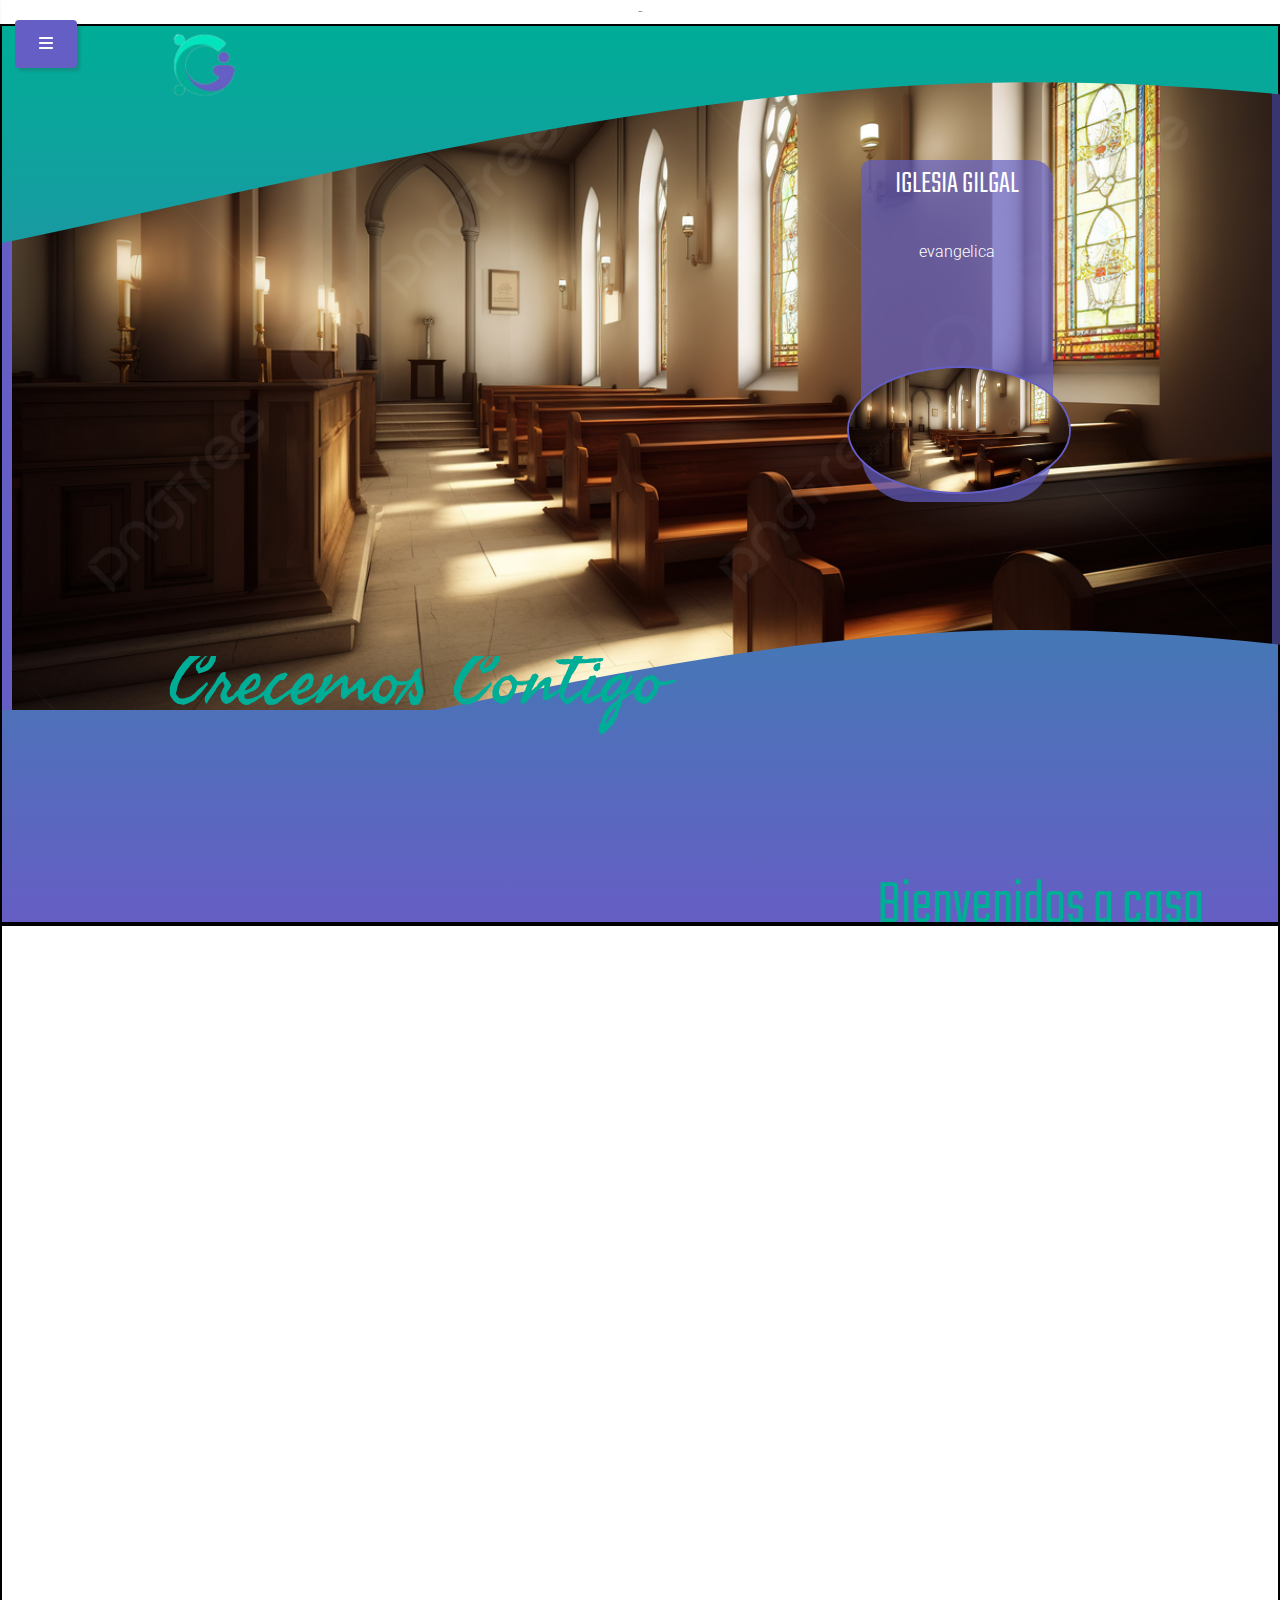
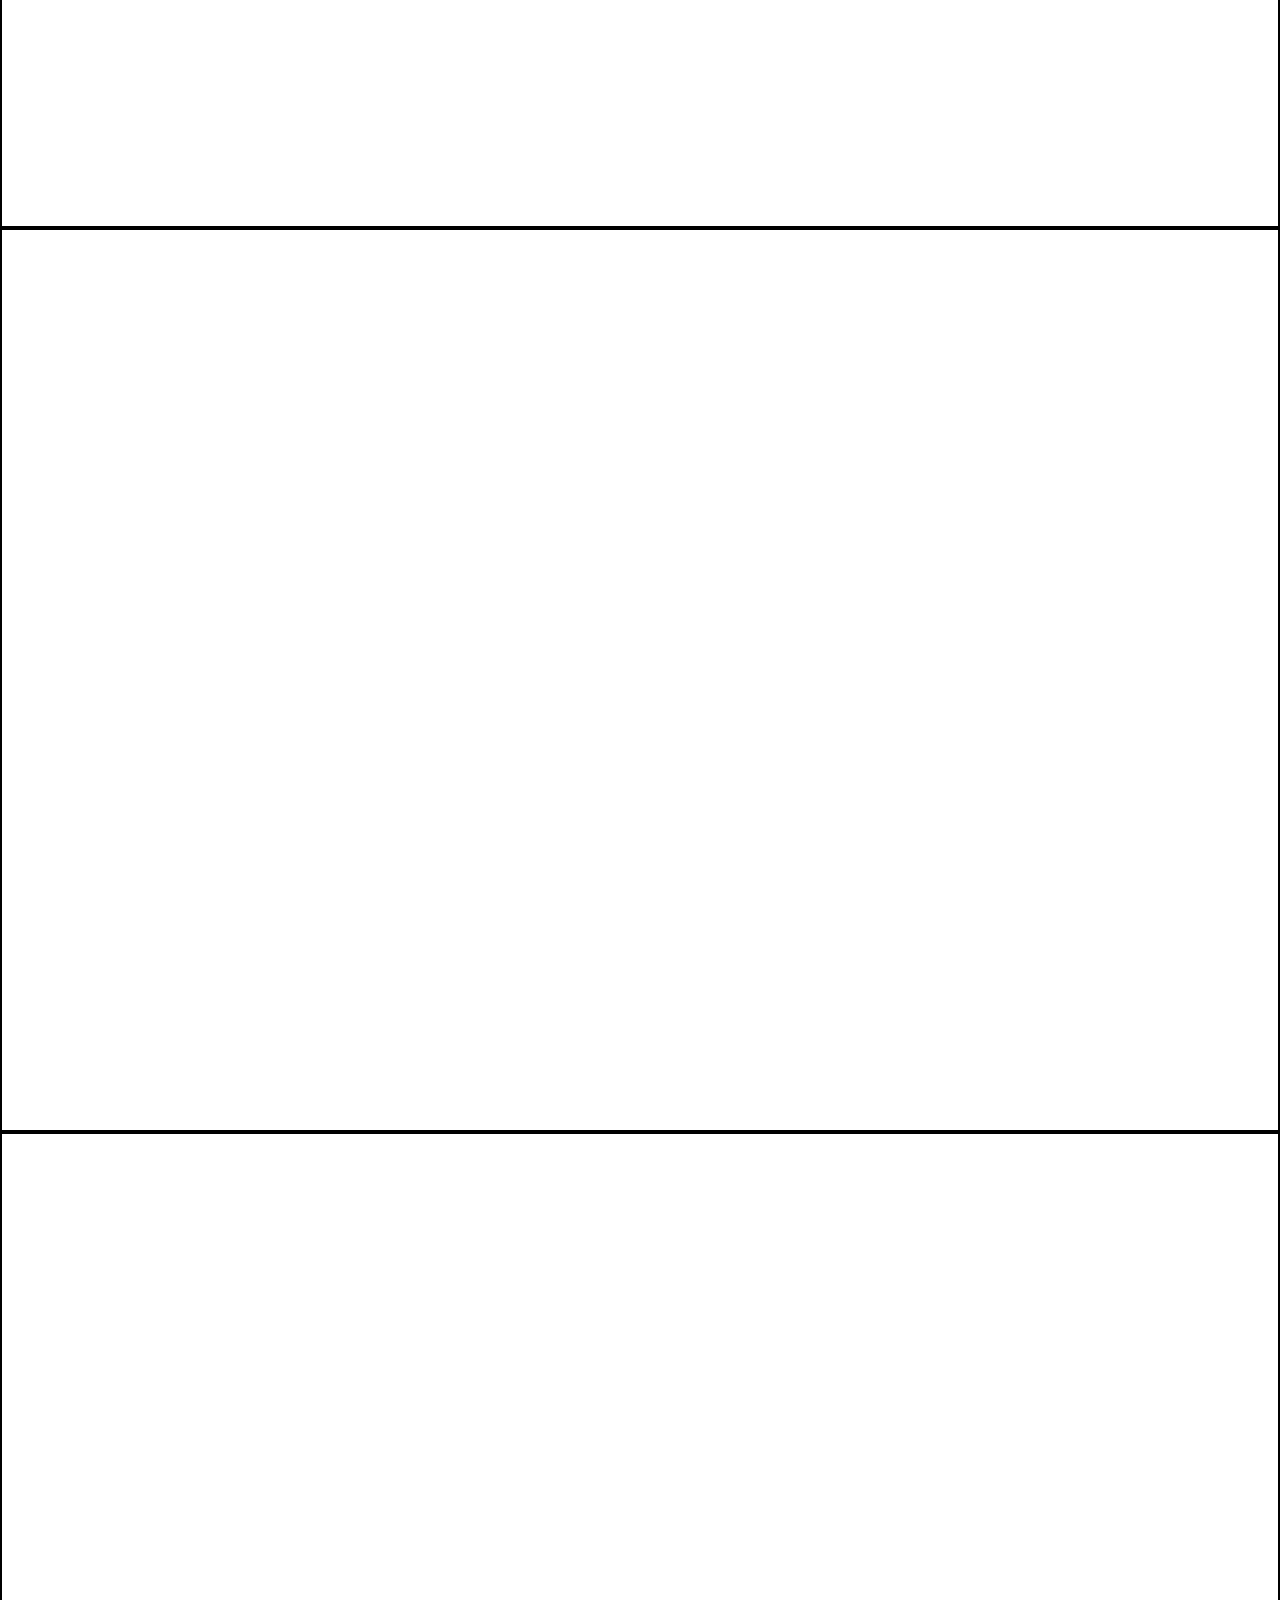
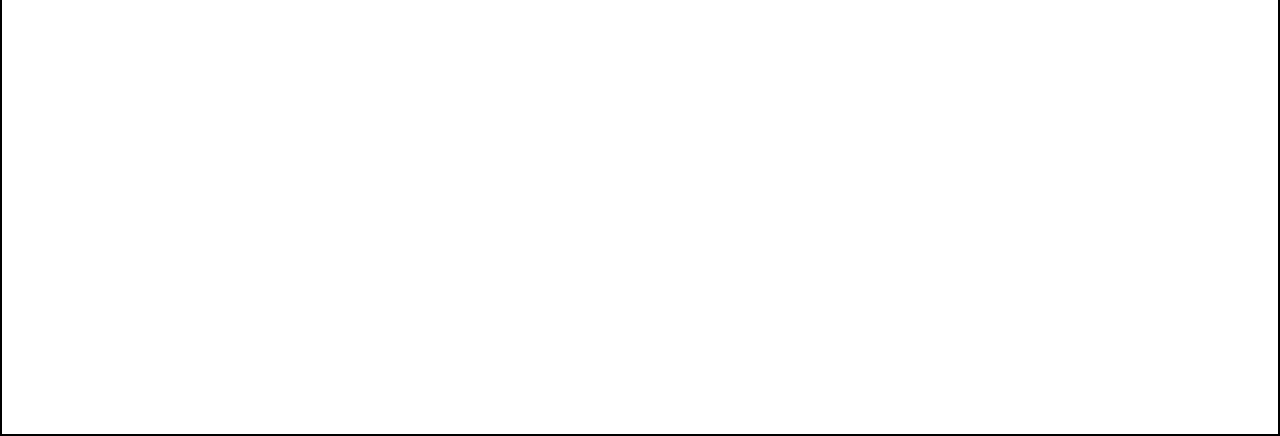
==== index.html @ bcafab9d "Seccion 2 Terminada" ====
<!DOCTYPE html>
<html lang="es">

<head>
    <meta charset="UTF-8">
    <meta http-equiv="X-UA-Compatible" content="IE=edge">
    <meta name="viewport" content="width=device-width, initial-scale=1.0">

    <!--BOOTSTRAP-->
    <link rel="stylesheet" href="https://fonts.googleapis.com/css?family=Roboto:100,300,400,500&display=swap">
    <link rel="stylesheet" href="https://stackpath.bootstrapcdn.com/bootstrap/4.3.1/css/bootstrap.min.css"
        integrity="sha384-ggOyR0iXCbMQv3Xipma34MD+dH/1fQ784/j6cY/iJTQUOhcWr7x9JvoRxT2MZw1T" crossorigin="anonymous">
    <!--FUENTE-->
    <link rel="shortcut icon" href="assets/img/Logo.png">
    <Link rel="stylesheet" href="https://cdnjs.cloudflare.com/ajax/libs/font-awesome/6.5.1/css/all.min.css">
    <link rel="preconnect" href="https://fonts.googleapis.com">
    <link rel="preconnect" href="https://fonts.gstatic.com" crossorigin>
    <link href="https://fonts.googleapis.com/css2?family=Seaweed+Script&family=Teko:wght@500&display=swap"
        rel="stylesheet">
    <link href="https://fonts.googleapis.com/css?family=Archivo+Black&display=swap" rel="stylesheet">

    <!-- CSS -->
    <link rel="stylesheet" href="assets/css/animate.css">
    <link rel="stylesheet" href="assets/css/style.css">

    <link rel="stylesheet" href="assets/css/Banner.css">
    <link rel="stylesheet" href="assets/css/seccion1.css">
    <link rel="stylesheet" href="assets/css/seccion2.css">
    <link rel="stylesheet" href="assets/css/seccion3.css">

    <link rel="stylesheet" href="assets/css/animaciones.css">
    <link rel="stylesheet" href="assets/css/animacion-class.css">
    -

    <!--ESTILOS RESPONSIVE-->
    <link rel="stylesheet" href="/assets/css/media-queries.css">

    <title>GILGAL</title>
</head>

<body>
    <!--PRINCIPAL-->
    <div class="Principal">
        <!--Menu Desplegable-->
        <nav class="sidebar">

            <!-- Cierra el Menu desplegable -->
            <div class="dismiss">
                <i class="fas fa-arrow-left"></i>
            </div>

            <div class="logo">
                <h3><a href="index.html" class="logoLink">Iglesia Evangelica Libre GILGAL</a></h3>
            </div>

            <ul class="list-unstyled menu-elements">
                <li class="active">
                    <a class="scroll-link" href="#top-content"><i class="fas fa-home"></i> Home</a>
                </li>
                <li>
                    <a class="scroll-link" href="#section-1"><i class="fas fa-cog"></i> What we do</a>
                </li>
                <li>
                    <a class="scroll-link" href="#section-2"><i class="fas fa-user"></i> About us</a>
                </li>
                <li>
                    <a class="scroll-link" href="#section-5"><i class="fas fa-pencil-alt"></i> Portfolio</a>
                </li>
                <li>
                    <a class="scroll-link" href="#section-6"><i class="fas fa-envelope"></i> Contact us</a>
                </li>
                <li>
                    <a href="#otherSections" data-toggle="collapse" aria-expanded="false" class="dropdown-toggle"
                        role="button" aria-controls="otherSections">
                        <i class="fas fa-sync"></i>Other sections
                    </a>
                    <ul class="collapse list-unstyled" id="otherSections">
                        <li>
                            <a class="scroll-link" href="#section-3">Our projects</a>
                        </li>
                        <li>
                            <a class="scroll-link" href="#section-4">We think that...</a>
                        </li>
                    </ul>
                </li>
            </ul>

            <div class="to-top">
                <a class="btn btn-primary btn-customized-3" href="#" role="button">
                    <i class="fas fa-arrow-up"></i> iNICIO
                </a>
            </div>
            <!--BOTONES PARA EL CAMBIO DE COLORES-->
            <!--COMENTAR SI NO SE VA A UTILZAR
            <div class="dark-light-buttons">
                <a class="btn btn-primary btn-customized-4 btn-customized-dark" href="#" role="button">Dark</a>
                <a class="btn btn-primary btn-customized-4 btn-customized-light" href="#" role="button">Light</a>
            </div>-->

        </nav>
        <div class="contLogo">
            <img src="/assets/img/Logo.png" alt="logo Gilgal" class="logoP">
        </div>
        <div class="content">

            <!-- ABRIR MENU DESPLEGABLE -->
            <a class="btn btn-primary btn-customized open-menu" href="#" role="button">
                <i class="fas fa-bars"></i>
            </a>
            <!--Banner Inicio-->
            <div class="secciones">
                <!-- SOLO PARA DIVIDIR E IDENTIFICAR LAS SECCIONES -->
                <!-- COMENTAR O ELIMINAR AL FINAL -->
                <style>
                    section {
                        border: black 2px solid
                    }
                </style>
                <!-- ************* -->
                <!-- SECCION PRINCIPAL -->
                <section class="Banner">
                    <div class="bannerPrinc">
                        <div class="contBackgP"></div>
                        <!--Imagen circular-->
                        <div class="imagenCircular">
                            <div class="tituloimg">
                                <p class="TextoP">IGLESIA GILGAL
                                <p class="SubtituloP">evangelica</p>
                                </p>
                            </div>
                            <img src="/assets/img/Bancas-fondo.jpg" alt="imagen circular" class="ImgF">
                            <div class="BienvenidaP">
                                <h1 class="Crecemos">Crecemos Contigo</h1>
                            </div>
                        </div>
                        <!--Letras en Animacion BIENVENIDO-->
                        <div class="Bienvenido">
                            <h1 class="playful" aria-label="Wash your hands">
                                <span aria-hidden="true">B</span><span aria-hidden="true">i</span><span
                                    aria-hidden="true">e</span><span aria-hidden="true">n</span><span
                                    aria-hidden="true">v</span><span aria-hidden="true">e</span><span
                                    aria-hidden="true">n</span><span aria-hidden="true">i</span><span
                                    aria-hidden="true">d</span><span aria-hidden="true">o</span><span
                                    aria-hidden="true">s</span><span aria-hidden="true"> </span><span
                                    aria-hidden="true">a</span><span aria-hidden="true"> </span><span
                                    aria-hidden="true">c</span><span aria-hidden="true">a</span><span
                                    aria-hidden="true">s</span><span aria-hidden="true">a</span>
                            </h1>
                        </div>
                    </div>
                </section>
                <!-- SECCION 1 -->
                <section id="seccion1">
                    <div class="seccion1">
                        <div class="ContImgVision" id="ContImgVision">
                            <div class="ImgMV" id="ImgMv"></div>
                        </div>
                        <div class="ContMV" id="ContMv">
                            <div class="ContMV-Mis">
                                <div class="titMV">
                                    <p>Nuestra Mision</p>
                                </div>
                                <div class="textMV">
                                    <p>Lorem ipsum dolor sit amet consectetur adipisicing elit. Eligendi
                                        dolor praesentium itaque voluptatem impedit. Lorem ipsum dolor sit amet
                                        consectetur adipisicing elit. Eligendi
                                        dolor praesentium itaque voluptatem impedit Lorem ipsum dolor sit amet
                                        consectetur adipisicing elit. Eligendi
                                        dolor praesentium itaque voluptatem impedit</p>
                                </div>
                            </div>
                            <div class="ContMV-Vis">
                                <div class="titMV">
                                    <p>Nuestra Vision</p>
                                </div>
                                <div class="textMV-V">
                                    <p>Lorem ipsum dolor sit amet consectetur adipisicing elit. Eligendi
                                        dolor praesentium itaque voluptatem impedit. Lorem ipsum dolor sit amet
                                        consectetur adipisicing elit. Eligendi
                                        dolor praesentium itaque voluptatem impedit Lorem ipsum dolor sit amet
                                        consectetur adipisicing elit. Eligendi
                                        dolor praesentium itaque voluptatem impedit</p>
                                </div>
                                <div>
                                    <button class="BtnVis">
                                        <span class="spanV">Saber Más</span>
                                    </button>
                                </div>
                            </div>
                        </div>
                    </div>
                </section>
                <!-- SECCION 2 -->
                <section>
                    <div class="seccion2" id="seccion2">
                        <div class="flexS2">
                            <div class="ContS2">
                                <div class="Cont1" id="Cont1">
                                    <div class="S2img1"></div>
                                </div>
                                <div class="Cont2" id="Cont2">
                                    <div class="S2img2"></div>
                                </div>
                                <div class="Cont3" id="Cont3">
                                    <div class="S2img3"></div>
                                </div>
                                <div class="ContText" id="ContText">
                                    <div class="TextS2">
                                        <p>Lorem ipsum dolor sit amet consectetur adipisicing elit. Necessitatibus,
                                            deleniti! Optio a aliquam veniam voluptates atque sint eaque, autem adipisci
                                            maiores magni. Enim non magni quod delectus consequatur? Enim, cumque.</p>
                                    </div>
                                    <div class="CBtnS2">
                                        <button class="BtnS2">Leer Mas</button>
                                    </div>
                                </div>
                            </div>
                            <div class="ContDonacion">
                                <div class="Dcard" id="Dcard">
                                    <div class="Dicon">
                                        <div class="icon1">
                                            <i class="fas fa-2x fa-book-open"></i>
                                        </div class="icon1">
                                    </div>
                                    <p class="Dtitle">Donaciones y Diezmos</p>
                                    <button class="Dtext btn-success">Aca Va un Boton</button>
                                </div>
                            </div>
                        </div>
                    </div>
                </section>
                <!-- SECCION 3 -->
                <section id="seccion3">
                    <div class="seccion3">

                    </div>
                </section>

            </div>
        </div>
    </div>

    <!--FINAL DEL PRINCIPAL-->



    <!-- Javascript -->
    <script src="assets/js/Observador-Animaciones.js"></script>
    <script src="assets/js/API-Observador.js"></script>
    <script src="assets/js/jquery-3.3.1.min.js"></script>
    <script src="assets/js/jquery-migrate-3.0.0.min.js"></script>
    <script src="https://cdnjs.cloudflare.com/ajax/libs/popper.js/1.14.7/umd/popper.min.js"
        integrity="sha384-UO2eT0CpHqdSJQ6hJty5KVphtPhzWj9WO1clHTMGa3JDZwrnQq4sF86dIHNDz0W1"
        crossorigin="anonymous"></script>
    <script src="https://stackpath.bootstrapcdn.com/bootstrap/4.3.1/js/bootstrap.min.js"
        integrity="sha384-JjSmVgyd0p3pXB1rRibZUAYoIIy6OrQ6VrjIEaFf/nJGzIxFDsf4x0xIM+B07jRM"
        crossorigin="anonymous"></script>
    <script src="assets/js/jquery.backstretch.min.js"></script>
    <script src="assets/js/wow.min.js"></script>
    <script src="assets/js/jquery.waypoints.min.js"></script>
    <script src="assets/js/jquery.mCustomScrollbar.concat.min.js"></script>
    <script src="assets/js/scripts.js"></script>
</body>



</html>
---- assets/css/style.css ----
body {
	font-family: 'Roboto', sans-serif;
	font-size: 16px;
	font-weight: 300;
	color: #888;
	text-align: center;
}

strong {
	font-weight: 500;
}

a {
	color: #655ec4;
	border-bottom: 1px dashed #655ec4;
	text-decoration: none;
	transition: all .3s;
}

a:hover,
a:focus {
	color: #655ec4;
	border: 0;
	text-decoration: none;
}

h1,
h2 {
	margin-top: 10px;
	font-size: 38px;
	font-weight: 100;
	color: #555;
	line-height: 50px;
}

h3 {
	font-size: 22px;
	font-weight: 300;
	color: #555;
	line-height: 30px;
}

h4 {
	font-size: 18px;
	font-weight: 300;
	color: #555;
	line-height: 26px;
}

img {
	max-width: 100%;
}

.medium-paragraph {
	font-size: 18px;
	line-height: 34px;
}

::-moz-selection {
	background: #655ec4;
	color: #fff;
	text-shadow: none;
}

::selection {
	background: #655ec4;
	color: #fff;
	text-shadow: none;
}


/***** Principal *****/

.Principal {
	display: block;
}

.contLogo{
	display: block;
    position: absolute;
    height: 100px;
    width: 109px;
    left: 150px;
}
/***** MENU DESPLAZABLE *****/

.sidebar {
	width: 250px;
	height: 100vh;
	position: fixed;
	top: 0;
	left: -255px;
	z-index: 999;
	background: #333;
	color: #fff;
	transition: all .3s;
	box-shadow: 3px 3px 3px rgba(51, 51, 51, 0.5);
	text-align: left;
}

.sidebar.active {
	left: 0;
}

.dismiss {
	width: 35px;
	height: 35px;
	position: absolute;
	top: 66px;
	right: 10px;
	transition: all .3s;
	background: #444;
	border-radius: 4px;
	text-align: center;
	line-height: 35px;
	cursor: pointer;
}

.dismiss:hover,
.dismiss:focus {
	background: #555;
	color: #fff;
}

.sidebar .logo {
	padding: 40px 20px;
	border-bottom: 1px solid #444;
	transition: all .3s;
}

.sidebar .logo a {
	display: inline-block;
	width: 172px;
	height: 34px;
	background-image: url(../img/IMG_20240204_133905_274.png) left top no-repeat;
	border: 0;
	color: #fff;
	text-indent: -999999px;
}
.sidebar .logo .logoLink {
	display: inline-block;
	width: 172px;
	height: 34px;
	background: url(/assets/img/Logo.png) left top no-repeat;
	border: 0;
	text-indent: -999999px;
}

.sidebar ul.menu-elements {
	padding: 10px 0;
	border-bottom: 1px solid #444;
	transition: all .3s;
}

.sidebar ul li a {
	display: block;
	padding: 10px 20px;
	border: 0;
	color: #fff;
}

.sidebar ul li a:hover,
.sidebar ul li a:focus,
.sidebar ul li.active>a:hover,
.sidebar ul li.active>a:focus {
	outline: 0;
	background: #555;
	color: #fff;
}

.sidebar ul li a i {
	margin-right: 5px;
}

.sidebar ul li.active>a,
a[aria-expanded="true"] {
	background: #444;
	color: #fff;
}

.sidebar ul ul a {
	background: #444;
	padding-left: 30px;
	font-size: 14px;
}

.sidebar ul ul li.active>a {
	background: #555;
}

.sidebar a[data-toggle="collapse"] {
	position: relative;
}

.sidebar .dropdown-toggle::after {
	display: block;
	position: absolute;
	top: 50%;
	right: 20px;
	transform: translateY(-50%);
}

.sidebar .to-top {
	padding: 20px;
	text-align: center;
}

.sidebar .dark-light-buttons {
	padding: 10px 20px 30px 20px;
	text-align: center;
}

/* sidebar TONO 2 */

.sidebar.light {
	background: #00ad97;
	color: rgb(0, 0, 0);
}

.sidebar.light .dismiss {
	background: #ddd;
	color: #888;
}

.sidebar.light .dismiss:hover,
.sidebar.light .dismiss:focus {
	background: #ccc;
	color: rgb(0, 0, 0);
}

.sidebar.light .logo {
	border-color: #eee;
}

.sidebar.light .logo a {
	background-image: url(../img/logo-dark.png);
}

.sidebar.light ul.menu-elements {
	border-color: rgb(0, 0, 0);
}

.sidebar.light ul li a {
	color: rgb(0, 0, 0);
}

.sidebar.light ul li a:hover,
.sidebar.light ul li a:focus,
.sidebar.light ul li.active>a:hover,
.sidebar.light ul li.active>a:focus {
	background: #ccc;
	color: rgb(3, 3, 3);
}

.sidebar.light ul li.active>a,
.sidebar.light a[aria-expanded="true"] {
	background: #ddd;
	color: rgb(0, 0, 0);
}

.sidebar.light ul ul a {
	background: #CCC;
}

.sidebar.light ul ul li.active>a {
	background: rgb(0, 0, 0);
}

.sidebar.light a.btn-customized-3 {
	background: #ddd;
	color: #888;
}

.sidebar.light a.btn-customized-3:hover,
.sidebar.light a.btn-customized-3:active,
.sidebar.light a.btn-customized-3:focus,
.sidebar.light a.btn-customized-3:active:focus,
.sidebar.light a.btn-customized-3.active:focus,
.sidebar.light a.btn-customized-3.btn.btn-primary:not(:disabled):not(.disabled):active,
.sidebar.light a.btn-customized-3.btn.btn-primary:not(:disabled):not(.disabled):active:focus {
	background: #ccc;
	color: #888;
}

.sidebar.light a.btn-customized-4.btn-customized-dark {
	background: #555;
}

.sidebar.light a.btn-customized-4.btn-customized-light {
	background: #eee;
}

.sidebar.light a.btn-customized-4.btn-customized-dark:hover,
.sidebar.light a.btn-customized-4.btn-customized-dark:active,
.sidebar.light a.btn-customized-4.btn-customized-dark:focus,
.sidebar.light a.btn-customized-4.btn-customized-dark:active:focus,
.sidebar.light a.btn-customized-4.btn-customized-dark.active:focus,
.sidebar.light a.btn-customized-4.btn-customized-dark.btn.btn-primary:not(:disabled):not(.disabled):active,
.sidebar.light a.btn-customized-4.btn-customized-dark.btn.btn-primary:not(:disabled):not(.disabled):active:focus {
	background: #ccc;
	color: #fff;
}

.sidebar.light a.btn-customized-4.btn-customized-light:hover,
.sidebar.light a.btn-customized-4.btn-customized-light:active,
.sidebar.light a.btn-customized-4.btn-customized-light:focus,
.sidebar.light a.btn-customized-4.btn-customized-light:active:focus,
.sidebar.light a.btn-customized-4.btn-customized-light.active:focus,
.sidebar.light a.btn-customized-4.btn-customized-light.btn.btn-primary:not(:disabled):not(.disabled):active,
.sidebar.light a.btn-customized-4.btn-customized-light.btn.btn-primary:not(:disabled):not(.disabled):active:focus {
	background: #ccc;
	color: rgb(0, 0, 0);
}


/***** Dark overlay *****/

.overlay {
	display: none;
	position: fixed;
	width: 100vw;
	height: 100vh;
	background: rgba(51, 51, 51, 0.7);
	z-index: 998;
	opacity: 0;
	transition: all .5s ease-in-out;
}

.overlay.active {
	display: block;
	opacity: 1;
}


/***** Content *****/

.content {
	width: 100%;
	transition: all 0.3s;
}

.open-menu {
	position: fixed;
	top: 20px;
	left: 10px;
	z-index: 997;
	box-shadow: 3px 3px 3px rgba(51, 51, 51, 0.2);
}

.open-menu.btn-customized,
.open-menu.btn-customized:hover,
.open-menu.btn-customized:active,
.open-menu.btn-customized:focus,
.open-menu.btn-customized:active:focus,
.open-menu.btn-customized.active:focus,
.open-menu.btn-customized.btn.btn-primary:not(:disabled):not(.disabled):active,
.open-menu.btn-customized.btn.btn-primary:not(:disabled):not(.disabled):active:focus {
	box-shadow: 3px 3px 3px rgba(51, 51, 51, 0.2);
}


/***** BOTONES *****/

a.btn-customized {
	margin-left: 5px;
	margin-right: 5px;
	padding: .75rem 1.5rem;
	background: #655ec4;
	border: 0;
	border-radius: 4px;
	font-size: 16px;
	font-weight: 300;
	color: #fff;
	box-shadow: none;
}

a.btn-customized:hover,
a.btn-customized:active,
a.btn-customized:focus,
a.btn-customized:active:focus,
a.btn-customized.active:focus,
a.btn-customized.btn.btn-primary:not(:disabled):not(.disabled):active,
a.btn-customized.btn.btn-primary:not(:disabled):not(.disabled):active:focus {
	outline: 0;
	background: #00ad97;
	background: rgb(0, 174, 154, );
	border: 0;
	color: #fff;
	box-shadow: none;
}

/***** General style, all sections *****/

.section-container {
	margin: 0 auto;
	padding-bottom: 80px;
}

.section-container-gray-bg {
	background: #f8f8f8;
}

.section-container-image-bg,
.section-container-image-bg h2,
.section-container-image-bg h3 {
	color: #fff;
}

.section-container-image-bg .divider-1 span {
	border-color: #fff;
	border-color: rgba(255, 255, 255, 0.8);
}

.section-description {
	margin-top: 60px;
	padding-bottom: 10px;
}

.section-description p {
	margin-top: 20px;
	padding: 0 120px;
}

.section-container-image-bg .section-description p {
	opacity: 0.8;
}

.section-bottom-button {
	padding-top: 20px;
}


/***** Divider *****/

.divider-1 span {
	display: inline-block;
	width: 200px;
	border-bottom: 1px dotted #aaa;
}

/* CONTENEDOR SECCIONES */
.secciones{
	display: flex;
	flex-direction: column;
}
---- assets/css/Banner.css ----
/***** Banner Principal *****/
.Banner{
    size: min(width 100% 950px);
    border: 2px black solid;
    height: 100vh;
    /* COLOR DEL FONDO DE PANTALLA */
    background: linear-gradient(to top, #665ec4, #00ad97);
}
.bannerPrinc {
    width: 100%;
    padding: 60px 0 120px 0;
    height: 100vh;
}

.bannerPrinc .contBackgP {
    padding-top: 60px;
    color: rgb(145, 122, 122);
    background-image: url("/assets/img/Bancas-fondo.jpg");
    background-size: 100%;
    background-position: center;
    background-repeat: no-repeat;
    -webkit-mask: url(/assets/js/Onda.svg) no-repeat center center;
    mask: url(/assets/js/Onda.svg) no-repeat center center;
    width: 95vw;
    height: 95vh;
    top: -3.5rem;
    margin-left: 0rem;
    margin-top: 0rem;
    position: relative;
    border: 10px solid #655ec4;
    border-style: outset;
    animation: fondo 14s infinite ease-in-out;
}

.bannerPrinc .description {
    margin: 30px 0 0 0;
    padding-bottom: 30px;
}

.bannerPrinc .description p {
    color: #fff;
    color: rgba(255, 255, 255, 0.8);
}

.bannerPrinc .description a {
    color: #fff;
    color: rgba(255, 255, 255, 0.8);
    border-color: #fff;
    border-color: rgba(255, 255, 255, 0.8);
}

.bannerPrinc .description a:hover,
.bannerPrinc .description a:focus {
    color: #fff;
    color: rgba(255, 255, 255, 0.8);
}

.imagenCircular {
    display: grid;
    grid-template-columns: 1fr 1fr;
    grid-template-rows: 1fr 1fr;
    grid-gap: 0px;
    height: 50%;
    bottom: 77%;
    position: relative;
    justify-items: center;
}

.grid-item {
    align-self: center;
    justify-self: center;
}

.tituloimg {
    background-color: rgba(99, 94, 195, 0.7);
    bottom: 5.7rem;
    right: 0.1rem;
    grid-column: 2 / span 1;
    grid-row: 1 / span 1;
    border-radius: 10px 20px 50px 50px;
    height: 190%;
    width: 12rem;
    position: relative;
}
.tituloimg:hover{
    background-color: rgba(0, 174, 154, 0.7);
}

img.ImgF {
    bottom: 51%;
    width: 14rem;
    height: auto;
    border-radius: 50%;
    grid-column: 2 / span 1;
    grid-row: 2 / span 2;
    position: relative;
    align-self: center;
    justify-self: center;
    border: 2px solid #655ec4;
}
img.ImgF:hover{
    border: 2px solid #00ad97;
}

.BienvenidaP {
    grid-column: 1 / span 1;
    grid-row: 2 / span 1;
    top: 6rem;
    position: relative;
    width: 100%;
    height: auto;
    justify-content: center;
    align-items: center;
    display: flex;
}

p.TextoP {
    color: #fff;
    font-family: 'teko', sans-serif;
    font-size: 2rem;
}

p.SubtituloP {
    color: #fff;
    top: 1rem;
    position: relative;
}

.Crecemos {
    font-family: 'Seaweed script', cursive;
    font-size: 4rem;
    left: 4rem;
    top: 2rem;
    height: 100%;
    margin: 0px;
    padding: 0px;

    color: #00ad97;
    position: relative;
}

/*-----Letras en Movimiento BIENVENIDO-------- */

.playful span {
    position: relative;
    color: #00ad97;
    text-shadow: textShadow(0.25, 6, #E485F8);
    animation: scatter 1.75s infinite;
}
.playful span:hover{
    color: #655ec4;
}

.playful span:nth-child(2n) {
    color: #00ad97;
    text-shadow: textShadow(0.25, 6, #F2A063);
    animation-delay: 0.3s;
}

.playful span:nth-child(3n) {
    color: #00ad97;
    text-shadow: textShadow(0.25, 6, #6EC0A9);
    animation-delay: 0.15s;
}

.playful span:nth-child(5n) {
    color: #00ad97;
    text-shadow: textShadow(0.25, 6, #E485F8);
    animation-delay: 0.4s;
}

.playful span:nth-child(7n),
.playful span:nth-child(11n) {
    color: #00ad97;
    text-shadow: textShadow(0.25, 6, #FF5555);
    animation-delay: 0.25s;
}

.Bienvenido {
    position: relative;
    bottom: 8.4rem;
    font-family: 'teko', 'sans-serif';
}

.Bienvenido .playful {
    font-size: 80px;
}

/** TEXTO ANIMADO ESCRITO */

.BienvenidaP h1:nth-child(1) {
    white-space: nowrap;
    overflow: hidden;
    width: 100%;
    animation: type 8s steps(15, end) both;
}

.BienvenidaP::after {
    top: -10px;
    /* Ajusta estos valores según tus necesidades */
    left: -10px;
    width: calc(200% + 90px);
    /* Asegúrate de que el ancho y el alto sean mayores que el de tu etiqueta h1 */
    height: calc(150% + 90px);
    z-index: -1;
}

.BienvenidaP h1:nth-child(1):hover {
    animation: type 2s steps(15, end) infinite;
    background-color: rgba(99, 94, 195, 0.1);
}
---- assets/css/seccion1.css ----
.seccion1 {
    size: min(width 100% 950px);
    height: 100vh;
    /* *************************** */
    background: linear-gradient(to bottom, #665ec4, #00ad97);
    /* COLOR DEL FONDO DE PANTALLA */
    position: relative;

}
/* CONTENEDOR IMAGEN CIRCULAR */
.ContImgVision {
    border-radius: 50%;
    border: #00ad97 solid 3px;
    width: 60vw;
    height: 60vh;
    top: 11%;
    left: 30%;
    position: absolute;
    transform: translate(-50%, -50%);
    opacity: 0;
    transition: opacity 0.1s ease-out;
    /* GIRO Y DESVANECIDO */

    /* -webkit-animation: rollIn 5s ease-out both;
    animation: rollIn 3s ease-out both; */
}

.ImgMV{
    width: 100%;
    height: 100%;
    position: relative;
    background-image: url(../img/seccion1/Circular1.png);
    border-radius: 50%;

}
/* CARTA DE MISION Y VISION INTERCAMBIABLE */
    /* CONTENEDOR */
.ContMV {
    color: #1b1b1b;
    width: 23rem;
    height: 22rem;
    position: relative;
    top: 45%;
    left: 16%;
    transform: translate(-50%, -50%);
    outline: 6px solid #f5f5f5;
    border-radius: 8px;
    line-height: 150%;
    padding: 0.4rem;
    background: #ffffff;
    background-blend-mode: multiply;
    background: linear-gradient(to top, #d3cfcb, #fffcf2);
    transition: background-color 1s ease-in-out;
    overflow: hidden;
    /* Para que el elemento sea invisible antes de ser animado y observado */
    opacity: 0;
    transition: opacity 0.1s ease-out;
  }
  /* CONTENEDOR MISION */
  .ContMV-Mis {
    left: 0;
    position: relative;
    display: flex;
    flex-direction: column;
    width: 100%;
    height: 100%;
    transition: transform 1s cubic-bezier(0.785, 0.135, 0.150, 0.860);
  }
  /* CONTENEDOR VISION */
  .ContMV-Vis {
    top: 0rem;
    PADDING: 0.3rem;
    position: absolute;
    display: flex;
    flex-direction: column;
    width: 100%;
    height: 100%;
    transform: translateX(120%);
    transition: transform 1s cubic-bezier(0.785, 0.135, 0.150, 0.860);
  }
  
  
  /*Text*/
  /* TITULOS */
  .titMV {
    font-size: 1.2rem;
    font-weight: bold;
    flex: 0 0 auto;
    top: 0vh;
    position: relative;
  }
  /*Text divider*/
  .titMV::after {
    content: "";
    display: block;
    width: 50%;
    border-radius: 50%;
    height: 2px;
    margin: 2px auto;
    background-color: #1b1b1b;
  }
  /* PRIMER PARAFO (MISION) */
  .textMV{
    font-size: 1rem;
    text-align: left;
  }
  /* SEGUNDO PARRAFO (VISION) */
  .textMV-V{
    font-size: 1rem;
    text-align: left;
    flex: 1 0 auto
  }
  /* Boton */

  .BtnVis {
    position: relative;
    margin: 0;
    padding: 0.8em 1em;
    outline: none;
    text-decoration: none;
    display: flex;
    justify-content: center;
    align-items: center;
    cursor: pointer;
    border: none;
    text-transform: uppercase;
    background-color: #333;
    border-radius: 10px;
    color: #fff;
    font-weight: 300;
    font-size: 18px;
    font-family: inherit;
    z-index: 0;
    overflow: hidden;
    transition: all 0.3s cubic-bezier(0.02, 0.01, 0.47, 1);
  }
  
  .BtnVis:hover {
    animation: sh0 0.5s ease-in-out both;
  }
  
  @keyframes sh0 {
    0% {
      transform: rotate(0deg) translate3d(0, 0, 0);
    }
  
    25% {
      transform: rotate(7deg) translate3d(0, 0, 0);
    }
  
    50% {
      transform: rotate(-7deg) translate3d(0, 0, 0);
    }
  
    75% {
      transform: rotate(1deg) translate3d(0, 0, 0);
    }
  
    100% {
      transform: rotate(0deg) translate3d(0, 0, 0);
    }
  }
  
  .BtnVis:hover .spanV {
    animation: storm 0.7s ease-in-out both;
    animation-delay: 0.06s;
  }
  
  .BtnVis::before,
  .BtnVis::after {
    content: '';
    position: absolute;
    right: 0;
    bottom: 0;
    width: 100px;
    height: 100px;
    border-radius: 50%;
    background: #fff;
    opacity: 0;
    transition: transform 0.15s cubic-bezier(0.02, 0.01, 0.47, 1), opacity 0.15s cubic-bezier(0.02, 0.01, 0.47, 1);
    z-index: -1;
    transform: translate(100%, -25%) translate3d(0, 0, 0);
  }
  
  .BtnVis:hover::before,
  .BtnVis:hover::after {
    opacity: 0.15;
    transition: transform 0.2s cubic-bezier(0.02, 0.01, 0.47, 1), opacity 0.2s cubic-bezier(0.02, 0.01, 0.47, 1);
  }
  
  .BtnVis:hover::before {
    transform: translate3d(50%, 0, 0) scale(0.9);
  }
  
  .BtnVis:hover::after {
    transform: translate(50%, 0) scale(1.1);
  }
  
  
  
  /*Hover*/
  .ContMV:hover {
    background-color: #1b1b1b25;
  }
  
  .ContMV:hover .ContMV-Mis {
    transform: translateX(-100%);
  }
  
  .ContMV:hover .ContMV-Vis {
    transform: translateX(0);
  }
---- assets/css/seccion2.css ----
.seccion2 {
  size: min(width 100% 950px);
  height: 100vh;
  opacity: 0;
  position: relative;
  background: rgb(197, 197, 222);
  /* COLOR DEL FONDO DE PANTALLA */
  background: linear-gradient(90deg, rgba(197, 197, 222, 1) 23%, rgba(122, 133, 166, 1) 100%);
  /* *************************** */
}

.flexS2 {
  display: grid;
  grid-template-columns: 1.5fr 0.5fr;
  grid-template-rows: 1fr;
  grid-auto-columns: 1fr;
  grid-auto-rows: 1fr;
  gap: 5px 0px;
  grid-auto-flow: row;
  grid-template-areas:
    "ContS2 ContDonacion";
  justify-content: space-between;
  width: 83%;
  height: 81%;
  position: relative;
  top: 7vh;
  left: 5vw;
}

.ContS2 {
  display: grid;
  grid-template-columns: 1fr 1.4fr;
  grid-template-rows: 1.1fr 1fr;
  gap: 2% 2%;
  grid-auto-flow: row;
  grid-template-areas:
    "Cont1 Cont2"
    "Cont3 ContText";
  grid-area: ContS2;
  width: 58vw;
  height: 85vh;
  position: relative;

  top: 0%;

}

.Cont1 {
  border-radius: 50%;
  grid-area: Cont1;
  width: 100%;
  height: 100%;
  position: initial;
  top: 0px;
}

.Cont2 {
  grid-area: Cont2;
  width: 100%;
  height: 120%;
  position: initial;
  top: 0px;
}

.Cont3 {
  grid-area: Cont3;
  width: 100%;
  height: 100%;
  position: initial;
  top: 0px;
}

.ContText {
  position: relative;
  color: #000;
  display: flex;
  flex-direction: column;
  opacity: 0;
  grid-area: ContText;
  width: 100%;
  height: 80%;
  top: 20%;

}

.TextS2 {
  height: 80%;
  flex: 0 0 auto;
}

.TextS2 p {
  width: 100%;
  font-size: clamp(0.2rem, 0.8rem, 1rem);
  text-align: left;
  height: 100%;
  overflow: auto;
  margin: 0%;
}

/* IMAGENES */

.S2img1 {
  background-image: url(../img/seccion2/img1.png);
  background-size: 100% 100%;
  width: 100%;
  height: 100%;
  position: relative;
  border-radius: 50%;

}

.S2img2 {
  background-image: url(../img/seccion2/img2.png);
  background-size: 100% 100%;
  width: 100%;
  height: 100%;
  position: relative;
}

.S2img3 {
  background-image: url(../img/seccion2/img3.png);
  background-size: 100% 100%;
  width: 100%;
  height: 100%;
  position: relative;
}

/* BOTON */
.CBtnS2 {
  margin-top: 0.5rem;
  position: relative;
  top: 0rem;
}

.BtnS2 {
  width: 80%;
  height: 100%;
  border: 2px solid #000;
  font-family: 'Lato', sans-serif;
  font-size: 1rem;
  text-decoration: none;
  text-transform: uppercase;
  letter-spacing: 2px;
  font-weight: 500;
  background: transparent;
  cursor: pointer;
  position: relative;
  display: inline-block;
  outline: none;
  text-align: center;
  z-index: 2;
  transition: all 0.3s ease;
  overflow: hidden;
}

.BtnS2::after {
  position: absolute;
  content: " ";
  z-index: -1;
  top: 0;
  left: 0;
  width: 100%;
  height: 100%;
  transition: all 0.3s ease;
}

.BtnS2:hover {
  box-shadow: 4px 4px 6px 0 rgba(255, 255, 255, .5),
    -4px -4px 6px 0 rgba(116, 125, 136, .2),
    inset -4px -4px 6px 0 rgba(255, 255, 255, .5),
    inset 4px 4px 6px 0 rgba(116, 125, 136, .3);
  color: #fff;
}

.BtnS2:hover::after {
  transform: scale(2) rotate(180deg);
  background: #000;
  box-shadow: 4px 4px 6px 0 rgba(255, 255, 255, .5),
    -4px -4px 6px 0 rgba(116, 125, 136, .2),
    inset -4px -4px 6px 0 rgba(255, 255, 255, .5),
    inset 4px 4px 6px 0 rgba(116, 125, 136, .3);
}

/* CONTENEDOR DONACIONES */

.ContDonacion {
  flex: 0 0 40%;
}

/* CARTA */

.Dcard {
  width: 35vw;
  height: 26vh;
  background-color: #e2e2e7;
  margin: 10px;
  border-radius: 10px;
  box-shadow: 0px 2px 10px rgb(0 0 0 / 24%);
  border: 2px solid rgba(7, 7, 7, 0.12);
  font-size: 16px;
  transition: all 0.3s ease;
  position: relative;
  left: -3rem;
  top: 2rem;
  display: flex;
  justify-content: center;
  align-items: center;
  flex-direction: column;
  cursor: pointer;
  font-family: 'Poppins', sans-serif;
  opacity: 0;
  /* RETARDO DE ANIMACION PERSONALIZADO */
  animation-delay: 2s;
}

.Dicon {
  margin: 0 auto;
  width: 100%;
  height: 80px;
  max-width: 80px;
  background: linear-gradient(90deg, #655ec4 0%, #00ad97 40%, #221f36 60%);
  border-radius: 100%;
  display: flex;
  color: #221f36;
  justify-content: center;
  align-items: center;
  transition: all 0.8s ease;
  background-position: 0px;
  background-size: 200px;
}

.Dicon .Dicon1 {
  fill: rgb(196, 0, 0);
}

.Dcard .Dtitle {
  width: 100%;
  margin: 0;
  text-align: center;
  margin-top: 30px;
  color: #221f36;
  font-weight: 600;
  text-transform: uppercase;
  letter-spacing: 4px;
}

.Dcard .Dtext {
  width: 80%;
  margin: 0 auto;
  font-size: 13px;
  text-align: center;
  margin-top: 20px;
  height: 3rem;
  color: white;
  font-weight: 200;
  letter-spacing: 2px;
  opacity: 0;
  max-height: 0;
  transition: all 0.3s ease;
}

.Dcard:hover {
  height: 40vh;
}

.Dcard:hover .Dtext {
  transition: all 0.3s ease;
  opacity: 1;
  max-height: 40px;
}

.Dcard:hover .Dicon {
  background-position: -120px;
  color: #00ad97;
  transition: all 0.3s ease;
}

.Dcard:hover .Dicon .Dicon1 {
  fill: #00ad97;
  transition: all 0.3s ease;
}

/* BOTON */
.btn-success {
  background-color: #00ad97;
  border-color: #00ad97;

}

.btn-success:hover {
  background-color: #655ec4;
  border-color: #655ec4;

}
---- assets/css/seccion3.css ----
.seccion3{
    size: min(width 100% 950px);
    height: 100vh;
}
---- assets/css/animaciones.css ----
/* INTERCAMBIO DE IMAGENES */
@keyframes fondo {
  20% {
    background-image: url("../img/slider/slider1.png");
    background-size: cover;
  }

  40% {
    background-image: url("../img/slider/slider2.jpg");
    background-size: cover;
  }

  60% {
    background-image: url("../img/slider/slider3.jpg");
    background-size: cover;
  }
}
@keyframes ImgC {
  20% {
      background-image: url("../img/seccion1/Circular2.png");
      background-size: cover;
  }
  100% {
    background-image: url("../img/seccion1/Circular1.png");
    background-size: cover;
  }
}

/*******ANIMACION DE BIENVENIDA A CASA ********/
@function textShadow($precision, $size, $color) {
  $value: null;
  $offset: 0;
  $length: $size * (1 / $precision) - 1;

  @for $i from 0 through $length {
    $offset: $offset +$precision;
    $shadow: $offset +px $offset +px $color;
    $value: append($value, $shadow, comma);
  }

  @return $value;
}

@keyframes scatter {
  0% {
    top: 0;
  }

  50% {
    top: -10px;
  }

  100% {
    top: 0;
  }
}

/* ESCRIURA */


@keyframes type {
  0% {
    width: 0;
  }

  1%,
  99% {
    border-right: 1px solid orange;
  }

  100% {
    border-right: none;
  }
}

@keyframes blink {
  50% {
    border-color: transparent;
  }
}

/* TRANSICION de DESPLACE */

@keyframes wipe-in-up {
  from {
    clip-path: inset(100% 0 0 0);
  }

  to {
    clip-path: inset(0 0 0 0);
  }
}

[transition-style="in:wipe:up"] {
  animation: 2.5s cubic-bezier(.25, 1, .30, 1) wipe-in-up both;
}

/* TRANSICION de APARECER */

@keyframes aparecer {
  0% {
    opacity: 0;
  }

  100% {
    opacity: 1;
  }
}

@keyframes rollToCenter {
  0% {
    transform: translateX(0) rotate(0deg);
  }

  100% {
    transform: translateX(calc(50% - 50%)) rotate(360deg);
  }
}

/**
 * ----------------------------------------
 * animation GIROS
 * ----------------------------------------
 */
@keyframes roll-in-right {
  0% {
    -webkit-transform: translateX(800px) rotate(540deg);
    transform: translateX(800px) rotate(540deg);
    opacity: 0;
  }

  100% {
    -webkit-transform: translateX(0) rotate(0deg);
    transform: translateX(0) rotate(0deg);
    opacity: 1;
  }
}

@keyframes roll-in-left {
  0% {
    -webkit-transform: translateX(-800px) rotate(-540deg);
    transform: translateX(-800px) rotate(-540deg);
    opacity: 0;
  }

  100% {
    -webkit-transform: translateX(0) rotate(0deg);
    transform: translateX(0) rotate(0deg);
    opacity: 1;
  }
}
---- assets/css/animacion-class.css ----
.roll-in-left {
    -webkit-animation: roll-in-left 2s ease-out 1s both;
    animation: roll-in-left 2s ease-out 1s both;
    opacity: 1;
}

.roll-in-right {
    -webkit-animation: roll-in-right 3s ease-out 1.2s both;
    animation: roll-in-right 3s ease-out 1.2s both;
    opacity: 1;
}

.ImgC {
    animation: ImgC 15s infinite 2s ease-in;
    -webkit-animation: ImgC 15s infinite 2s ease-in;
    opacity: 1;
}

.zoomInLeft {
    -webkit-animation: zoomInLeft;
    animation: zoomInLeft 3s both 1s ease-in-out;
    opacity: 1;
}

.zoomInUp {
    -webkit-animation: zoomInUp;
    animation: zoomInUp 3s both 1.5s ease-in-out;
    opacity: 1;
}
.zoomInDown {
    -webkit-animation: zoomInDown 3s both 1.3s ease-in-out;
    animation: zoomInDown 3s both 1.3s ease-in-out;
    opacity: 1;
}
.zoomInRight {
    -webkit-animation: zoomInDown 3s both 1.3s ease-in-out;
    animation: zoomInDown 3s both 2s ease-in-out;
    opacity: 1;
}
.aparecer{
    animation: aparecer 2s forwards;
}
.hinge {
    -webkit-animation: hinge;
    animation: hinge 3s forwards;
  }
---- assets/css/media-queries.css ----
/*--------------------------*/
/*--- EFECTOS RESPONSIVE ---*/
/*--------------------------*/

@media screen and (max-width:970px) {
	.Botones {
		margin-top: 21px;
		height: 100px;
		min-width: 170px;
		font-size: 30px;
		text-align: center;
		align-items: center;
		justify-content: center;
	}

	.Botones div {
		margin-top: -20px;
	}

	.Botones,
	.container .section_content,
	.container_contact .botones {
		grid-template-columns: repeat(2, 1fr);
	}

	.opcion_seis {
		height: 100em;
	}

	.opcion_seis .fondo_imag .saber_mas {
		grid-template-columns: repeat(1, 1fr);
	}

	.contain .clases {
		margin-bottom: -100px;
	}

	.contain .clases .clas_inter h3,
	.contain .clases .clas_inter p {
		width: 100%;
		margin-left: 0;
		text-align: left;
		margin-bottom: 30px;
		align-items: left;
	}
}

@media screen and (max-width:600px) {

	.Botones,
	.container .section_content,
	.container_contact .botones {
		margin: auto;
		justify-content: center;
		grid-template-columns: repeat(1, 1fr);
	}

	.opcion_seis {
		height: 85em;
	}

	.opcion_seis .saber_mas .text span h3 {
		font-size: 2.5em;
	}

	.pequeño {
		margin-top: 50px;
	}

	.boton {
		font-size: 0;
		display: flex;
		min-width: 30px;
		text-decoration: none;
	}

	.botones div a {
		text-decoration: none;
	}

	.icono {
		font-size: 40px;
		text-align: center;
		align-items: center;
		justify-content: center;
	}

	.contain .clases .img,
	.contain .pequeño .imag {
		height: 300px;
	}

}

@media (min-width: 992px) and (max-width: 1199px) {

	.section-1-box .section-1-box-icon {
		width: 60px;
		height: 60px;
		font-size: 32px;
		line-height: 60px;
	}

	.BienvenidaP {
		top: 6rem;
		left: -2rem;
		position: relative;
		size: 30vw;

	}

	.Crecemos {
		font-size: 80px;
		height: 90px;

	}

	.seccion1 {
		display: flex;
		position: relative;
		top: 0;
	}

	.Bienvenido .playful {
		font-size: 4rem;
		bottom: 12rem;
		left: 16rem;
		position: relative;
	}

	p.TextoP {
		color: #fff;
		font-family: 'teko', sans-serif;
		font-size: 3rem;
		position: relative;
		top: 1rem;
	}

	.ContMV {
		top: 39%;
		left: 12%;

	}

	.ContImgVision {
		width: 45vw;
	}

}

@media (min-width: 768px) and (max-width: 991px) {

	.section-description p {
		padding: 0;
	}

	.section-1-box .section-1-box-icon {
		width: 50px;
		height: 50px;
		font-size: 26px;
		line-height: 50px;
	}

	.section-3-box .section-3-box-icon {
		width: 50px;
		height: 50px;
		font-size: 26px;
		line-height: 50px;
	}

	.Bienvenido .playful {
		font-size: 4rem;
		bottom: 13rem;
		left: 15rem;
		position: relative;
	}

	p.TextoP {
		color: #fff;
		font-family: 'teko', sans-serif;
		font-size: 3rem;
		position: relative;
		top: 1rem;
	}

	.Crecemos {
		font-size: 4rem;
		top: 7rem;
		left: 0rem;
	}

	/* seccion 1 */
	.ContMV {
		width: 37vw;
		height: 44vh;
		top: 50%;
		left: 6%;
	}

	.ContImgVision {
		width: 45vw;
		top: 15%;
		left: 30%;
	}
}

/* RESOLUCION DISPOSITIVOS MOVILES */
@media (max-width: 767px) {

	.top-content {
		padding: 20px 0 100px 0;
	}

	.top-content h1 {
		font-size: 22px;
	}

	.top-content .description {
		margin: 10px 0 0 0;
	}

	.top-content a.btn {
		margin: 5px;
	}

	.section-description p {
		padding: 0;
	}

	.section-1-container {
		padding-bottom: 60px;
	}

	.section-1-box {
		text-align: center;
	}

	.section-1-box h3 {
		margin-top: 20px;
		padding-top: 10px;
	}

	.section-3-box {
		text-align: center;
	}

	.section-3-box h3 {
		margin-top: 20px;
		padding-top: 10px;
	}

	.section-5-box {
		text-align: center;
	}

	.section-6-box {
		text-align: center;
	}

	.section-6-social a {
		margin: 0 5px 10px 5px;
	}

	.section-6-form {
		margin-bottom: 30px;
		text-align: center;
	}

	.Bienvenido .playful {
		font-size: 4rem;
		bottom: 13rem;
		position: relative;
	}

	.Crecemos {
		font-size: 3rem;
		top: 4rem;
		left: 2rem;
	}

	/* SECCION 1 */
	/* CONTENEDOR DE TEXTO */
	.ContMV {
		width: 52vw;
		height: 44vh;
		top: 50%;
		left: 6%;
		overflow: auto;
	}

	.textMV {
		font-size: 0.75rem;
		text-align: left;
	}

	.textMV-V {
		font-size: 0.75rem;
		text-align: left;
		flex: 1 0 auto;
	}

	.BtnVis {
		font-size: 12px;
	}

	/* SECCION 2 */
	.flexS2 {
		display: grid;
		grid-template-columns: 1.5fr 0.5fr;
		grid-template-rows: 1fr;
		grid-auto-columns: 1fr;
		grid-auto-rows: 1fr;
		gap: 5px 0px;
		grid-auto-flow: row;
		grid-template-areas:
			"ContS2 ContDonacion";
	}

	.ContDonacion {
		grid-area: ContDonacion;
	}

	.ContS2 {
		display: grid;
		grid-template-columns: 1fr 1.4fr;
		grid-template-rows: 1.1fr 1fr;
		gap: 2% 2%;
		grid-auto-flow: row;
		grid-template-areas:
			"Cont1 Cont2"
			"Cont3 ContText";
		grid-area: ContS2;
	}

	.Cont1 {
		grid-area: Cont1;
		width: 100%;
		height: 100%;
		position: initial;
		top: 0px;
	}

	.Cont2 {
		grid-area: Cont2;
		width: 100%;
		height: 120%;
		position: initial;
		top: 0px;
	}

	.Cont3 {
		grid-area: Cont3;
		width: 100%;
		height: 100%;
		position: initial;
		top: 0px;
	}

	.ContText {
		grid-area: ContText;
		width: 100%;
    height: 80%;
    /* position: initial; */
    top: 20%;
	}
	.TextS2{
		height: 80%;
	}
	.TextS2 p {
    width: 100%;
    height: 100%;
    overflow: auto;
		margin:0%;
	}
	.CBtnS2 {
    margin-top: 0.5rem;
    position: relative;
    top: 0rem;
	}
	.Dcard{
		width: 35vw;
    height: 26vh;
	}
	.Dcard:hover {
    height: 40vh;
}
}

@media (max-width: 575px) {

	.Crecemos {
		font-size: 3rem;
		top: 2rem;
		left: 1rem;
	}

	.dismiss {
		width: 55px;
		height: 35px;
		position: absolute;
		top: 10px;
		right: 10px;
		transition: all .3s;
		background: #444;
		border-radius: 4px;
		text-align: center;
		line-height: 35px;
		cursor: pointer;
	}

	h1,
	h2 {
		font-size: 22px;
	}

	h3 {
		font-size: 18px;
	}

	.contLogo {
		display: block;
		position: absolute;
		height: 70px;
		width: 70px;
		left: 150px;
		top: 15px;
	}

	.Bienvenido .playful {
		font-size: 3.6rem;
		bottom: 10rem;
		position: relative;
	}

}

@media screen and (max-width: 412px) {
	.contLogo {
		display: block;
		position: absolute;
		height: 70px;
		width: 70px;
		left: 150px;
		top: 15px;
	}

	.bannerPrinc {
		display: flex;
		flex-direction: column;
		padding: 20px 10px 10px 10px;
	}

	.bannerPrinc .contBackgP {
		width: 95%;
		height: 50%;
		position: initial;

	}

	.imagenCircular {
		position: initial;
	}

	.tituloimg {
		height: 8rem;
		width: 11rem;
		bottom: 3rem;
		right: 11rem;

	}

	img.ImgF {
		width: 11rem;
		right: 11rem;
		bottom: 6rem;
		height: auto;
	}

	.imagenCircular {
		bottom: 14rem;
	}

	p.TextoP {
		font-size: 23px;
		position: absolute;
		top: 1rem;
		left: 2rem;
	}

	p.SubtituloP {
		top: 3.5rem;
		position: relative;
		font-size: 1.2rem;
	}

	.Crecemos {
		font-size: 41px;
		top: 3rem;
		left: 3rem;
	}

	/* LETRAS DE BIENVENIDA EN MOVIMIENTO */
	.Bienvenido {
		position: relative;
		bottom: 5rem;
		font-family: 'teko', 'sans-serif';
	}

	.Bienvenido .playful {
		font-size: 3rem;
		position: initial;
	}

	/* SECCION 1*/
	.seccion1 {
		display: flex;
		flex-direction: column;
		align-items: flex-start;
	}

	.ContImgVision {
		flex: 0 0 auto;
		border-radius: 50%;
		border: #00ad97 solid 3px;
		width: 60VW;
		height: 30VH;
		top: 20%;
		left: 20%;
		position: absolute;
		transform: translate(-50%, -30%);
	}

	.ContMV {
		width: 15rem;
		height: 14rem;
		top: 54%;
		left: 15%;
	}

	.textMV {
		font-size: 0.75rem;
		text-align: left;
	}

	.textMV-V {
		font-size: 0.75rem;
		text-align: left;
		flex: 1 0 auto;
	}

	.BtnVis {
		font-size: 12px;
	}

}

/* PANTALLA COMPLETA */
@media (min-width: 1200px) {
	.Bienvenido .playful {
		font-size: 4rem;
		bottom: 10rem;
		left: 25rem;
		position: relative;
	}

	.bannerPrinc .contBackgP {
		width: 100vw;
		height: 80vh;
	}

	.Crecemos {
		font-size: 5rem;
		top: 8rem;
		left: 6rem;
	}

	/* SECCION 1 */
	.ContImgVision {
		width: 35vw;
	}

	.ContMV {
		left: 16%;
		top: 45%;
		height: 20rem;
	}

	/* SECCION 2 */

	.flexS2 {
		display: grid;
		grid-template-columns: 1.5fr 0.5fr;
		grid-template-rows: 1fr;
		grid-auto-columns: 1fr;
		grid-auto-rows: 1fr;
		gap: 5px 0px;
		grid-auto-flow: row;
		grid-template-areas:
			"ContS2 ContDonacion";
	}

	.ContDonacion {
		grid-area: ContDonacion;
	}

	.ContS2 {
		display: grid;
		grid-template-columns: 1fr 1.4fr;
		grid-template-rows: 1.1fr 1fr;
		gap: 2% 2%;
		grid-auto-flow: row;
		grid-template-areas:
			"Cont1 Cont2"
			"Cont3 ContText";
		grid-area: ContS2;
	}

	.Cont1 {
		grid-area: Cont1;
		width: 100%;
		height: 100%;
		position: initial;
		top: 0px;
	}

	.Cont2 {
		grid-area: Cont2;
		width: 100%;
		height: 120%;
		position: initial;
		top: 0px;
	}

	.Cont3 {
		grid-area: Cont3;
		width: 100%;
		height: 100%;
		position: initial;
		top: 0px;
	}

	.ContText {
		grid-area: ContText;
		width: 100%;
    height: 80%;
    /* position: initial; */
    top: 20%;
	}
	.TextS2{
		height: 80%;
	}
	.TextS2 p {
    width: 100%;
    height: 100%;
    overflow: auto;
		margin:0%;
	}
	.CBtnS2 {
    margin-top: 0.5rem;
    position: relative;
    top: 0rem;
	}
	.Dcard{
		width: 35vw;
    height: 26vh;
	}
	.Dcard:hover {
    height: 40vh;
}

}
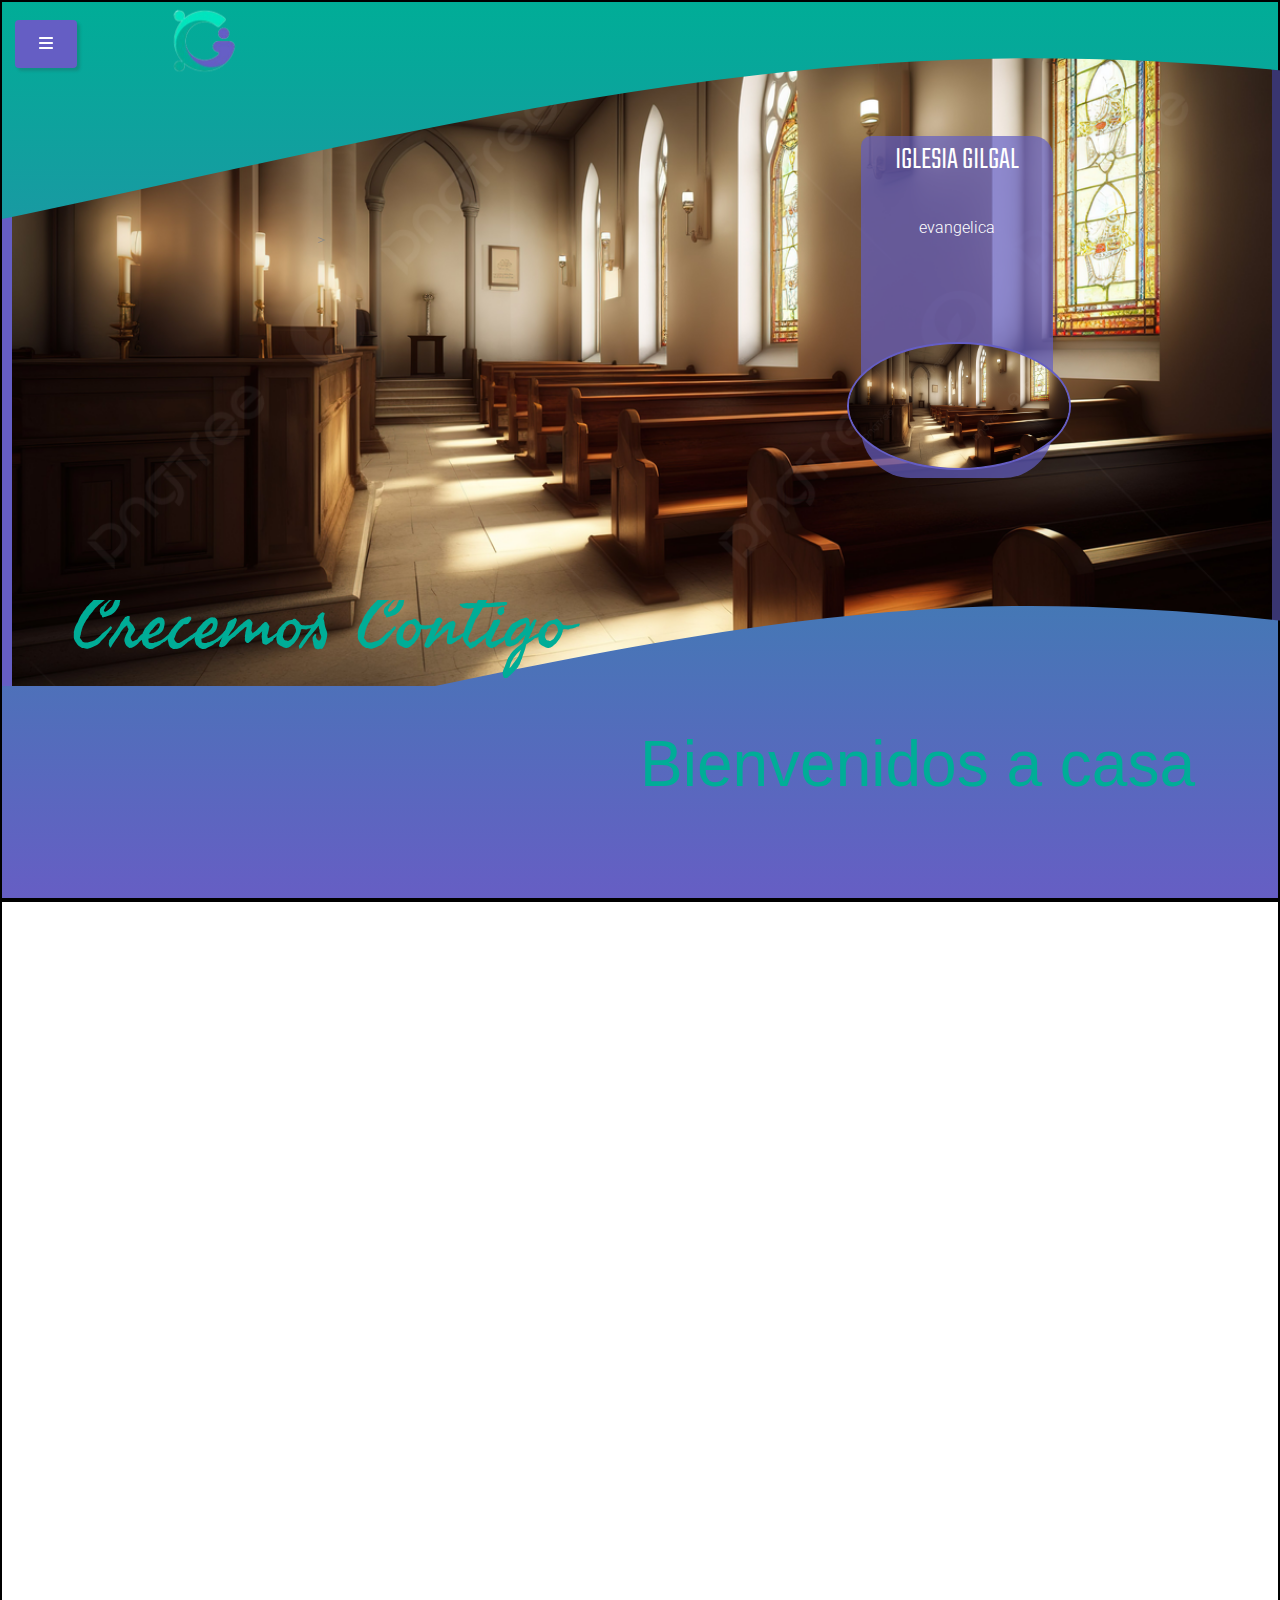
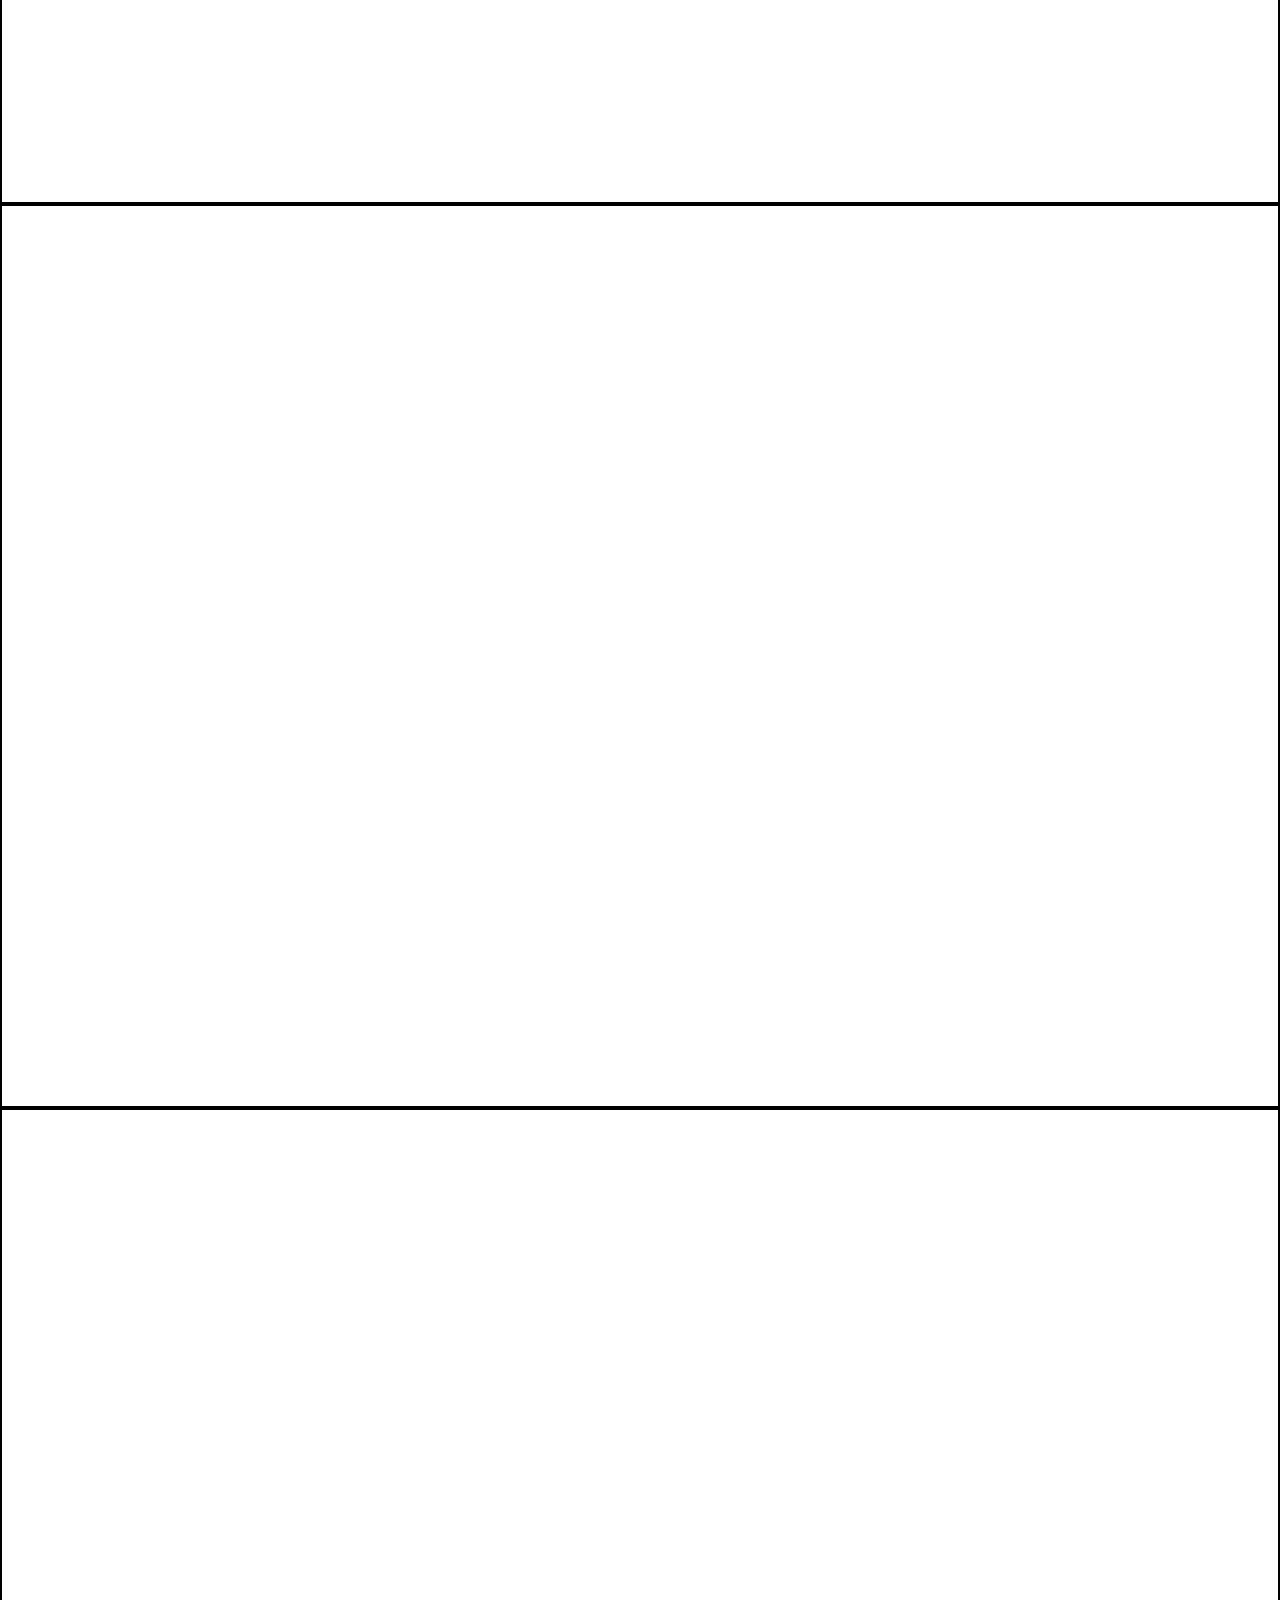
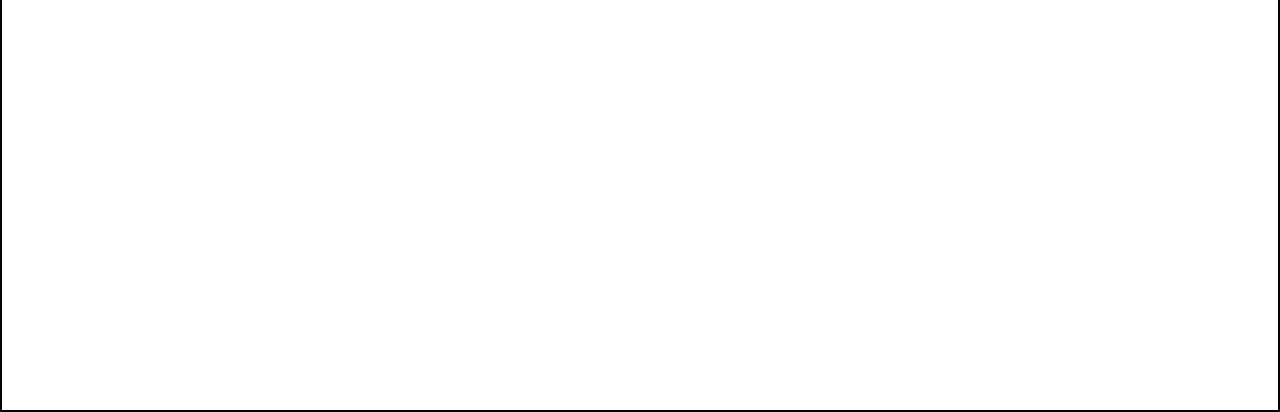
==== commit 6dc1fda3: "backup" ====
--- a/index.html
+++ b/index.html
@@ -30,7 +30,6 @@
 
     <link rel="stylesheet" href="assets/css/animaciones.css">
     <link rel="stylesheet" href="assets/css/animacion-class.css">
-    -
 
     <!--ESTILOS RESPONSIVE-->
     <link rel="stylesheet" href="/assets/css/media-queries.css">
@@ -132,9 +131,12 @@
                             <div class="BienvenidaP">
                                 <h1 class="Crecemos">Crecemos Contigo</h1>
                             </div>
+                            <div class="Bienvenida">
+                                <h1 class="BienB"><strong>Bienvenidos a casa</strong></h1>
+                            </div>>
                         </div>
                         <!--Letras en Animacion BIENVENIDO-->
-                        <div class="Bienvenido">
+                        <!-- <div class="Bienvenido">
                             <h1 class="playful" aria-label="Wash your hands">
                                 <span aria-hidden="true">B</span><span aria-hidden="true">i</span><span
                                     aria-hidden="true">e</span><span aria-hidden="true">n</span><span
@@ -146,7 +148,7 @@
                                     aria-hidden="true">c</span><span aria-hidden="true">a</span><span
                                     aria-hidden="true">s</span><span aria-hidden="true">a</span>
                             </h1>
-                        </div>
+                        </div> -->
                     </div>
                 </section>
                 <!-- SECCION 1 -->
--- a/assets/css/style.css
+++ b/assets/css/style.css
@@ -1,3 +1,8 @@
+* {
+	box-sizing: border-box;
+	margin: 0;
+	padding: 0;
+  }
 body {
 	font-family: 'Roboto', sans-serif;
 	font-size: 16px;
--- a/assets/css/Banner.css
+++ b/assets/css/Banner.css
@@ -10,6 +10,7 @@
     width: 100%;
     padding: 60px 0 120px 0;
     height: 100vh;
+    position: relative;
 }
 
 .bannerPrinc .contBackgP {
@@ -136,10 +137,9 @@
     padding: 0px;
 
     color: #00ad97;
-    position: relative;
-}
-
-/*-----Letras en Movimiento BIENVENIDO-------- */
+}
+
+/*-----Letras en Movimiento BIENVENIDO-------- 
 
 .playful span {
     position: relative;
@@ -185,7 +185,7 @@
 .Bienvenido .playful {
     font-size: 80px;
 }
-
+*/
 /** TEXTO ANIMADO ESCRITO */
 
 .BienvenidaP h1:nth-child(1) {
@@ -208,4 +208,25 @@
 .BienvenidaP h1:nth-child(1):hover {
     animation: type 2s steps(15, end) infinite;
     background-color: rgba(99, 94, 195, 0.1);
+}
+.Bienvenida{
+    height: 46%;
+    width: 51vw;
+    display: inline-flex;
+    align-items: center;
+    padding: 0px;
+    margin: 0;
+    top: 126%;
+    left: 92%;
+    position: relative;
+}
+.BienB{
+
+    color: #00ad97;
+    margin: 0px;
+    font-size: 4rem;
+    animation: lightSpeedIn 3s both;
+    font-family: sans-serif;
+    
+
 }--- a/assets/css/media-queries.css
+++ b/assets/css/media-queries.css
@@ -102,7 +102,7 @@
 	}
 
 	.BienvenidaP {
-		top: 6rem;
+		top: 5rem;
 		left: -2rem;
 		position: relative;
 		size: 30vw;
@@ -148,7 +148,7 @@
 
 }
 
-@media (min-width: 768px) and (max-width: 991px) {
+@media (min-width: 768px) and (max-width: 990px) {
 
 	.section-description p {
 		padding: 0;
@@ -203,6 +203,7 @@
 		left: 30%;
 	}
 }
+
 
 /* RESOLUCION DISPOSITIVOS MOVILES */
 @media (max-width: 767px) {
@@ -359,31 +360,36 @@
 	.ContText {
 		grid-area: ContText;
 		width: 100%;
-    height: 80%;
-    /* position: initial; */
-    top: 20%;
-	}
-	.TextS2{
 		height: 80%;
-	}
+		/* position: initial; */
+		top: 20%;
+	}
+
+	.TextS2 {
+		height: 80%;
+	}
+
 	.TextS2 p {
-    width: 100%;
-    height: 100%;
-    overflow: auto;
-		margin:0%;
-	}
+		width: 100%;
+		height: 100%;
+		overflow: auto;
+		margin: 0%;
+	}
+
 	.CBtnS2 {
-    margin-top: 0.5rem;
-    position: relative;
-    top: 0rem;
-	}
-	.Dcard{
+		margin-top: 0.5rem;
+		position: relative;
+		top: 0rem;
+	}
+
+	.Dcard {
 		width: 35vw;
-    height: 26vh;
-	}
+		height: 26vh;
+	}
+
 	.Dcard:hover {
-    height: 40vh;
-}
+		height: 40vh;
+	}
 }
 
 @media (max-width: 575px) {
@@ -431,6 +437,24 @@
 		bottom: 10rem;
 		position: relative;
 	}
+	.Bienvenida{
+		height: 17%;
+		width: 100%;
+		display: inline-flex;
+		align-items: center;
+		padding: 0px;
+		position: absolute;
+		top: 75%;
+    left: 3%;
+	}
+	.BienB{
+	
+		color: #00ad97;
+		margin: 0px;
+		font-size: 2.4rem;
+		animation: lightSpeedIn 3s both;
+		font-family: sans-serif;
+	}
 
 }
 
@@ -448,6 +472,18 @@
 		display: flex;
 		flex-direction: column;
 		padding: 20px 10px 10px 10px;
+	}
+	.BienvenidaP {
+		grid-column: 1 / span 1;
+		grid-row: 2 / span 1;
+		left: 3rem;
+		top: 7rem;
+		position: relative;
+		width: 100%;
+		height: 30%;
+		justify-content: center;
+		align-items: center;
+		display: flex;
 	}
 
 	.bannerPrinc .contBackgP {
@@ -567,11 +603,36 @@
 		width: 100vw;
 		height: 80vh;
 	}
+	.BienvenidaP{
+		position: relative;
+		top: 12rem;
+	}
 
 	.Crecemos {
 		font-size: 5rem;
-		top: 8rem;
-		left: 6rem;
+	}
+	.Bienvenida{
+		height: 46%;
+		width: 51vw;
+		display: inline-flex;
+		align-items: center;
+		padding: 0px;
+		margin: 0;
+		bottom: 0;
+		left: 50%;
+		position: absolute;
+	}
+	.BienB{
+	
+		color: #00ad97;
+		margin: 0px;
+		font-size: 4rem;
+		animation: lightSpeedIn 3s both;
+		font-family: sans-serif;
+	}
+	.BienB:hover{
+		font-size: 5rem;
+		transition: all 0.3s;
 	}
 
 	/* SECCION 1 */
@@ -642,30 +703,35 @@
 	.ContText {
 		grid-area: ContText;
 		width: 100%;
-    height: 80%;
-    /* position: initial; */
-    top: 20%;
-	}
-	.TextS2{
 		height: 80%;
-	}
+		/* position: initial; */
+		top: 20%;
+	}
+
+	.TextS2 {
+		height: 80%;
+	}
+
 	.TextS2 p {
-    width: 100%;
-    height: 100%;
-    overflow: auto;
-		margin:0%;
-	}
+		width: 100%;
+		height: 100%;
+		overflow: auto;
+		margin: 0%;
+	}
+
 	.CBtnS2 {
-    margin-top: 0.5rem;
-    position: relative;
-    top: 0rem;
-	}
-	.Dcard{
+		margin-top: 0.5rem;
+		position: relative;
+		top: 0rem;
+	}
+
+	.Dcard {
 		width: 35vw;
-    height: 26vh;
-	}
+		height: 26vh;
+	}
+
 	.Dcard:hover {
-    height: 40vh;
-}
+		height: 40vh;
+	}
 
 }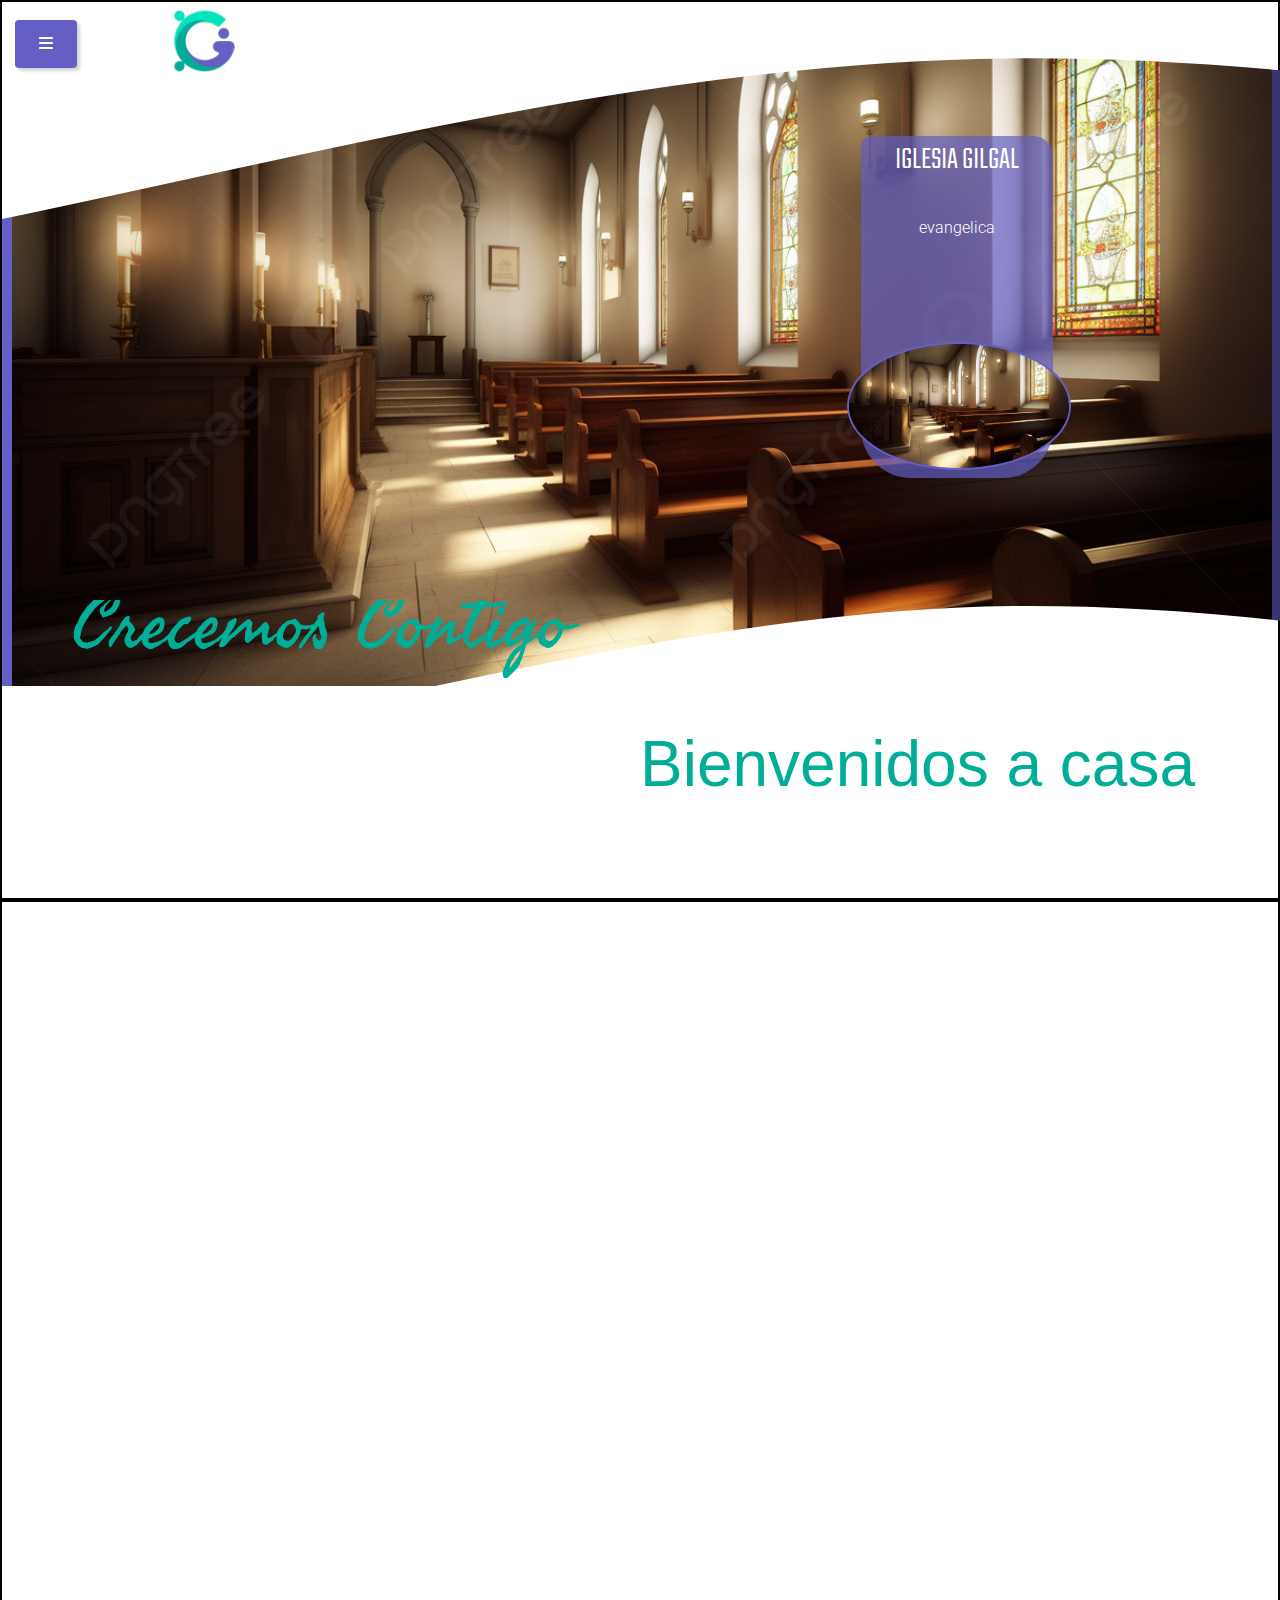
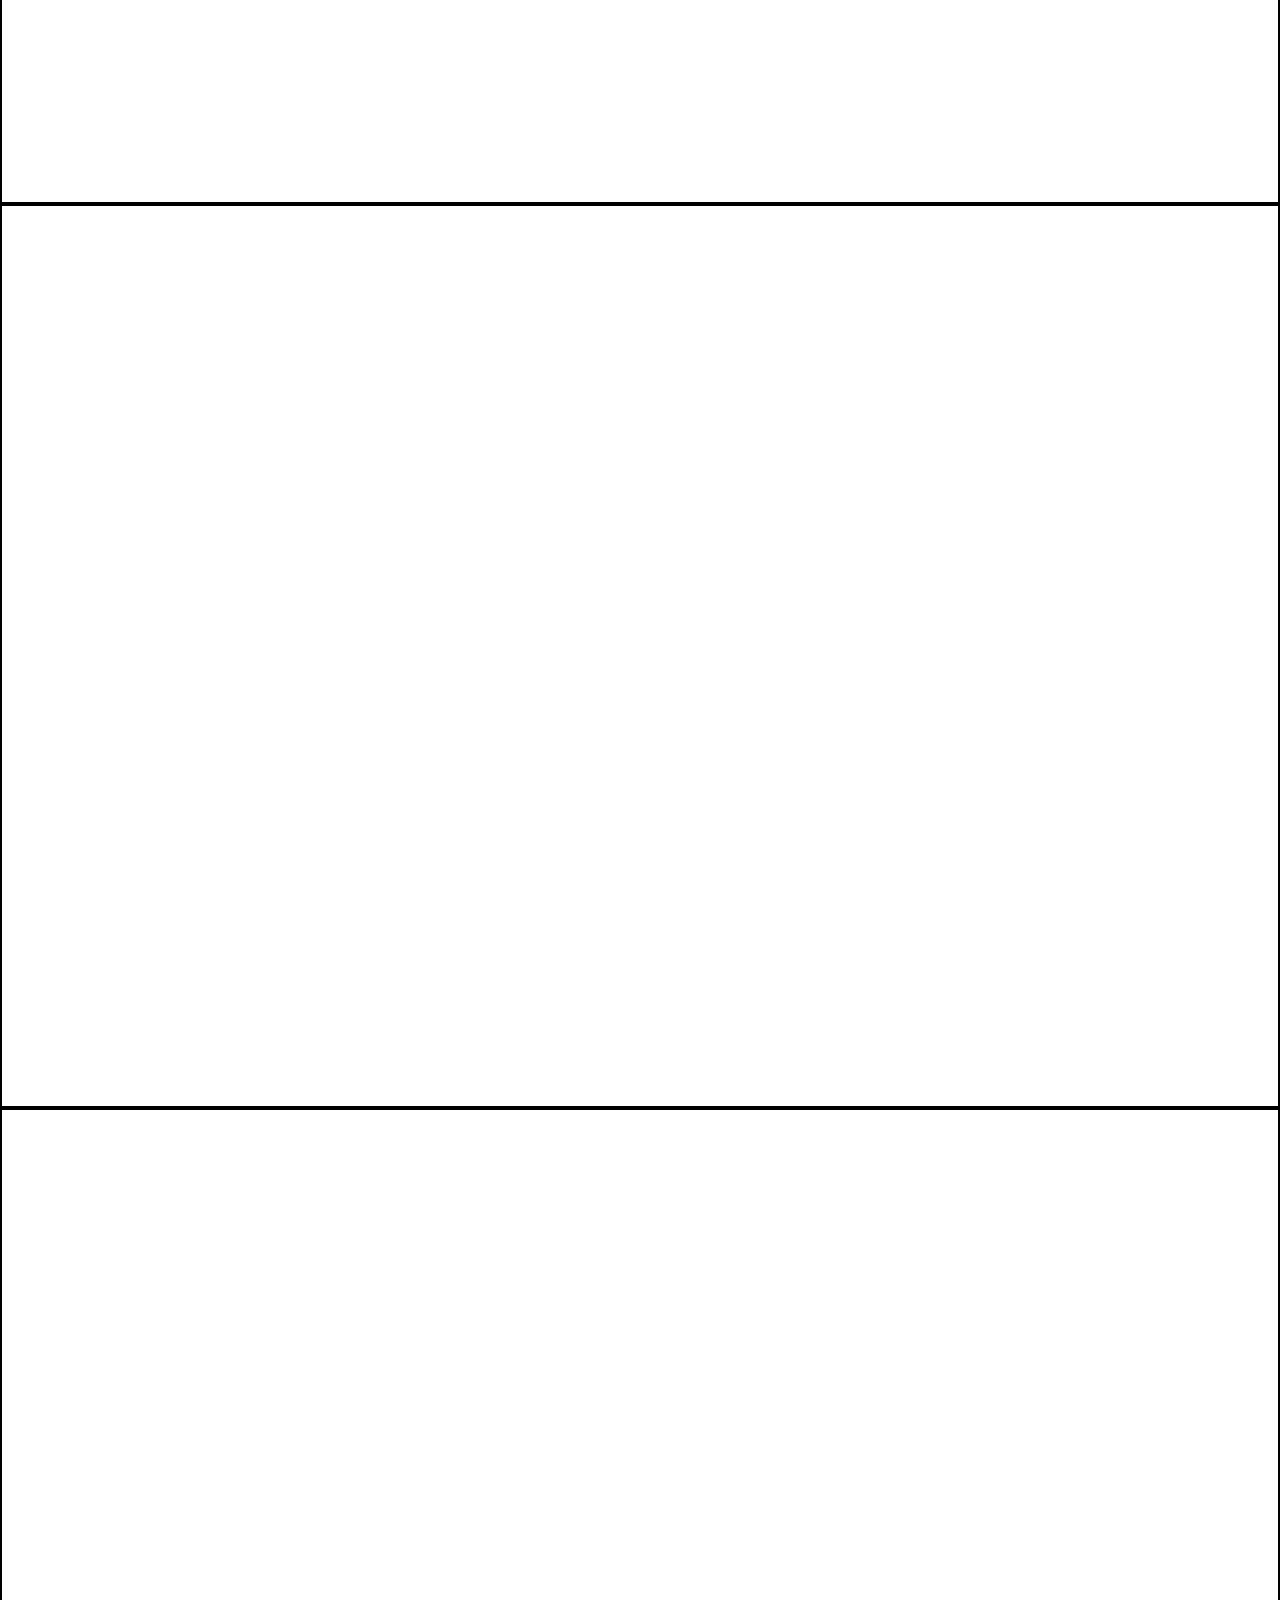
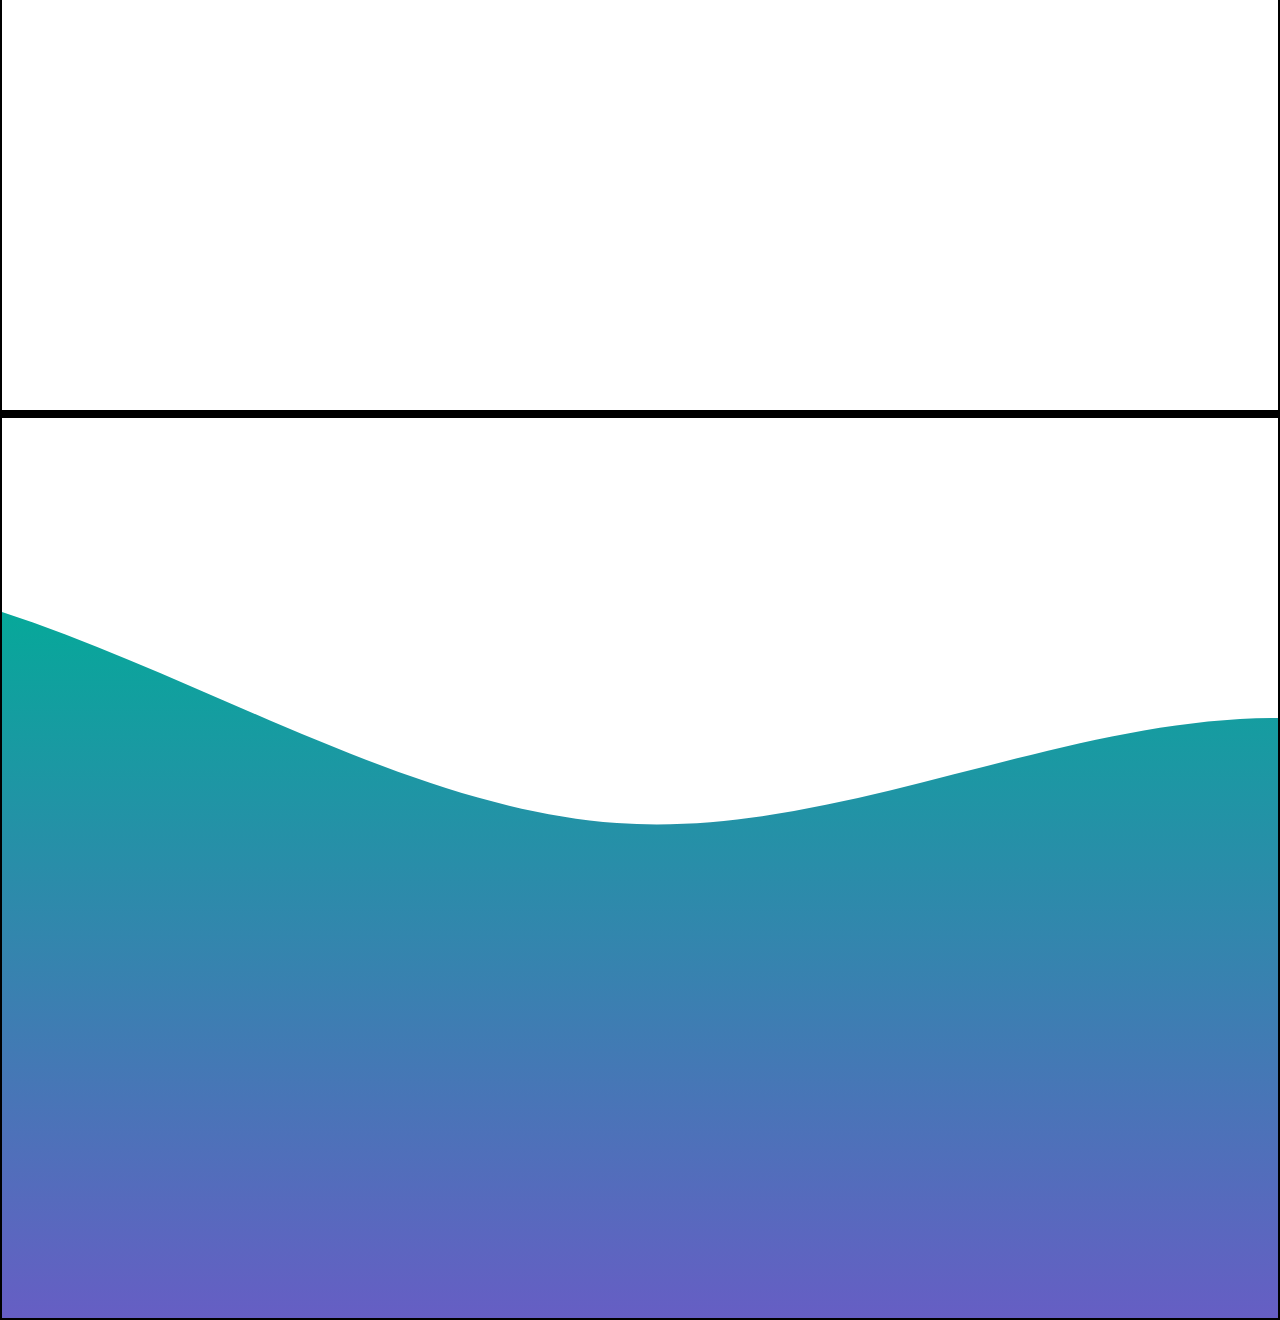
==== commit 0f18d10b: "08-02" ====
--- a/index.html
+++ b/index.html
@@ -27,6 +27,7 @@
     <link rel="stylesheet" href="assets/css/seccion1.css">
     <link rel="stylesheet" href="assets/css/seccion2.css">
     <link rel="stylesheet" href="assets/css/seccion3.css">
+    <link rel="stylesheet" href="assets/css/Final.css">
 
     <link rel="stylesheet" href="assets/css/animaciones.css">
     <link rel="stylesheet" href="assets/css/animacion-class.css">
@@ -237,6 +238,13 @@
 
                     </div>
                 </section>
+                <section id="seccion4">                    
+                </section>
+                <section id="Final">
+                    <div class="Final">
+
+                    </div>
+                </section>
 
             </div>
         </div>
--- a/assets/css/Banner.css
+++ b/assets/css/Banner.css
@@ -4,7 +4,6 @@
     border: 2px black solid;
     height: 100vh;
     /* COLOR DEL FONDO DE PANTALLA */
-    background: linear-gradient(to top, #665ec4, #00ad97);
 }
 .bannerPrinc {
     width: 100%;
@@ -15,7 +14,7 @@
 
 .bannerPrinc .contBackgP {
     padding-top: 60px;
-    color: rgb(145, 122, 122);
+    color: rgb(7, 3, 3);
     background-image: url("/assets/img/Bancas-fondo.jpg");
     background-size: 100%;
     background-position: center;
@@ -192,7 +191,7 @@
     white-space: nowrap;
     overflow: hidden;
     width: 100%;
-    animation: type 8s steps(15, end) both;
+    animation: type 2s steps(10, end) 1 both;
 }
 
 .BienvenidaP::after {
--- a/assets/css/seccion2.css
+++ b/assets/css/seccion2.css
@@ -24,7 +24,7 @@
   height: 81%;
   position: relative;
   top: 7vh;
-  left: 5vw;
+  left: 3vw;
 }
 
 .ContS2 {
--- a/assets/css/Final.css
+++ b/assets/css/Final.css
@@ -0,0 +1,11 @@
+.Final {
+    size: min(width 100% 950px);
+    height: 100vh;
+    opacity: 1;
+    position: relative;
+    /* COLOR DEL FONDO DE PANTALLA */
+    background-image: url(../img/svg/AboutBg.svg);
+    background-size: cover;
+    background-position: right;
+    /* *************************** */
+  }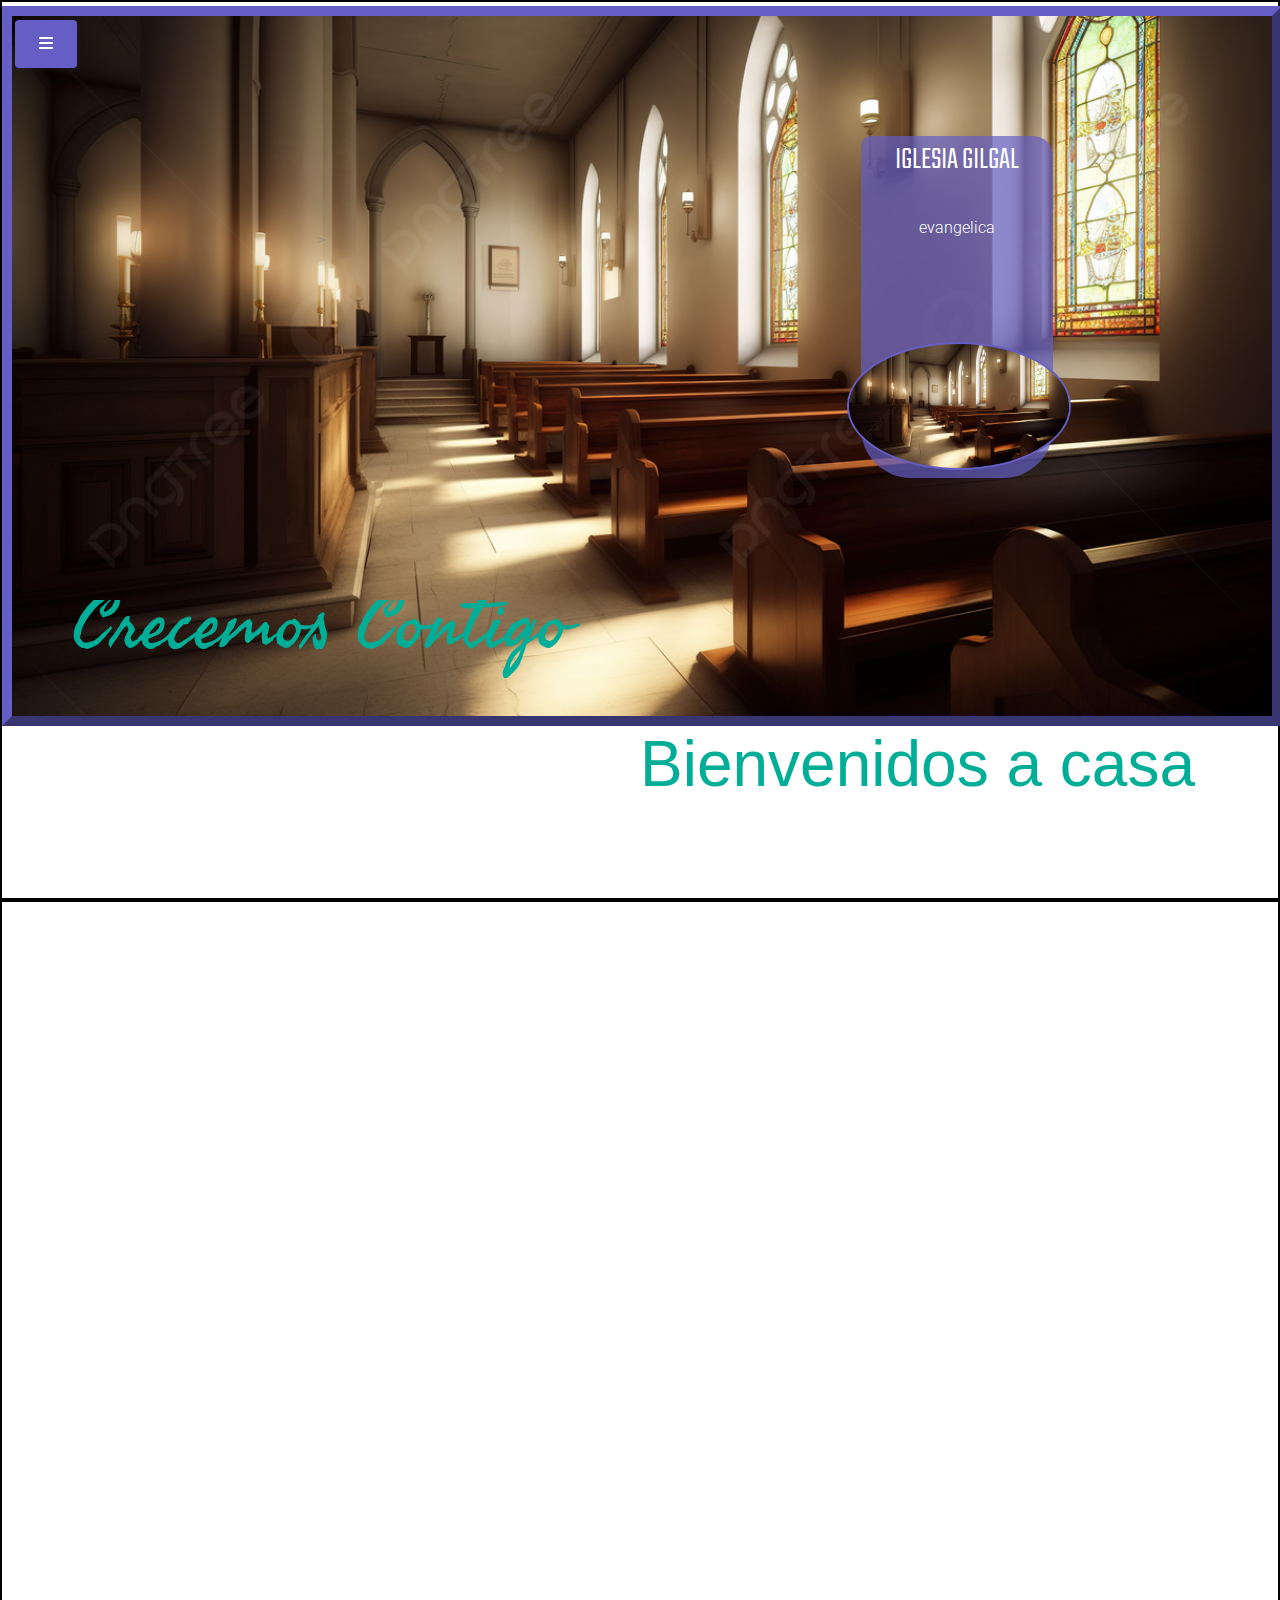
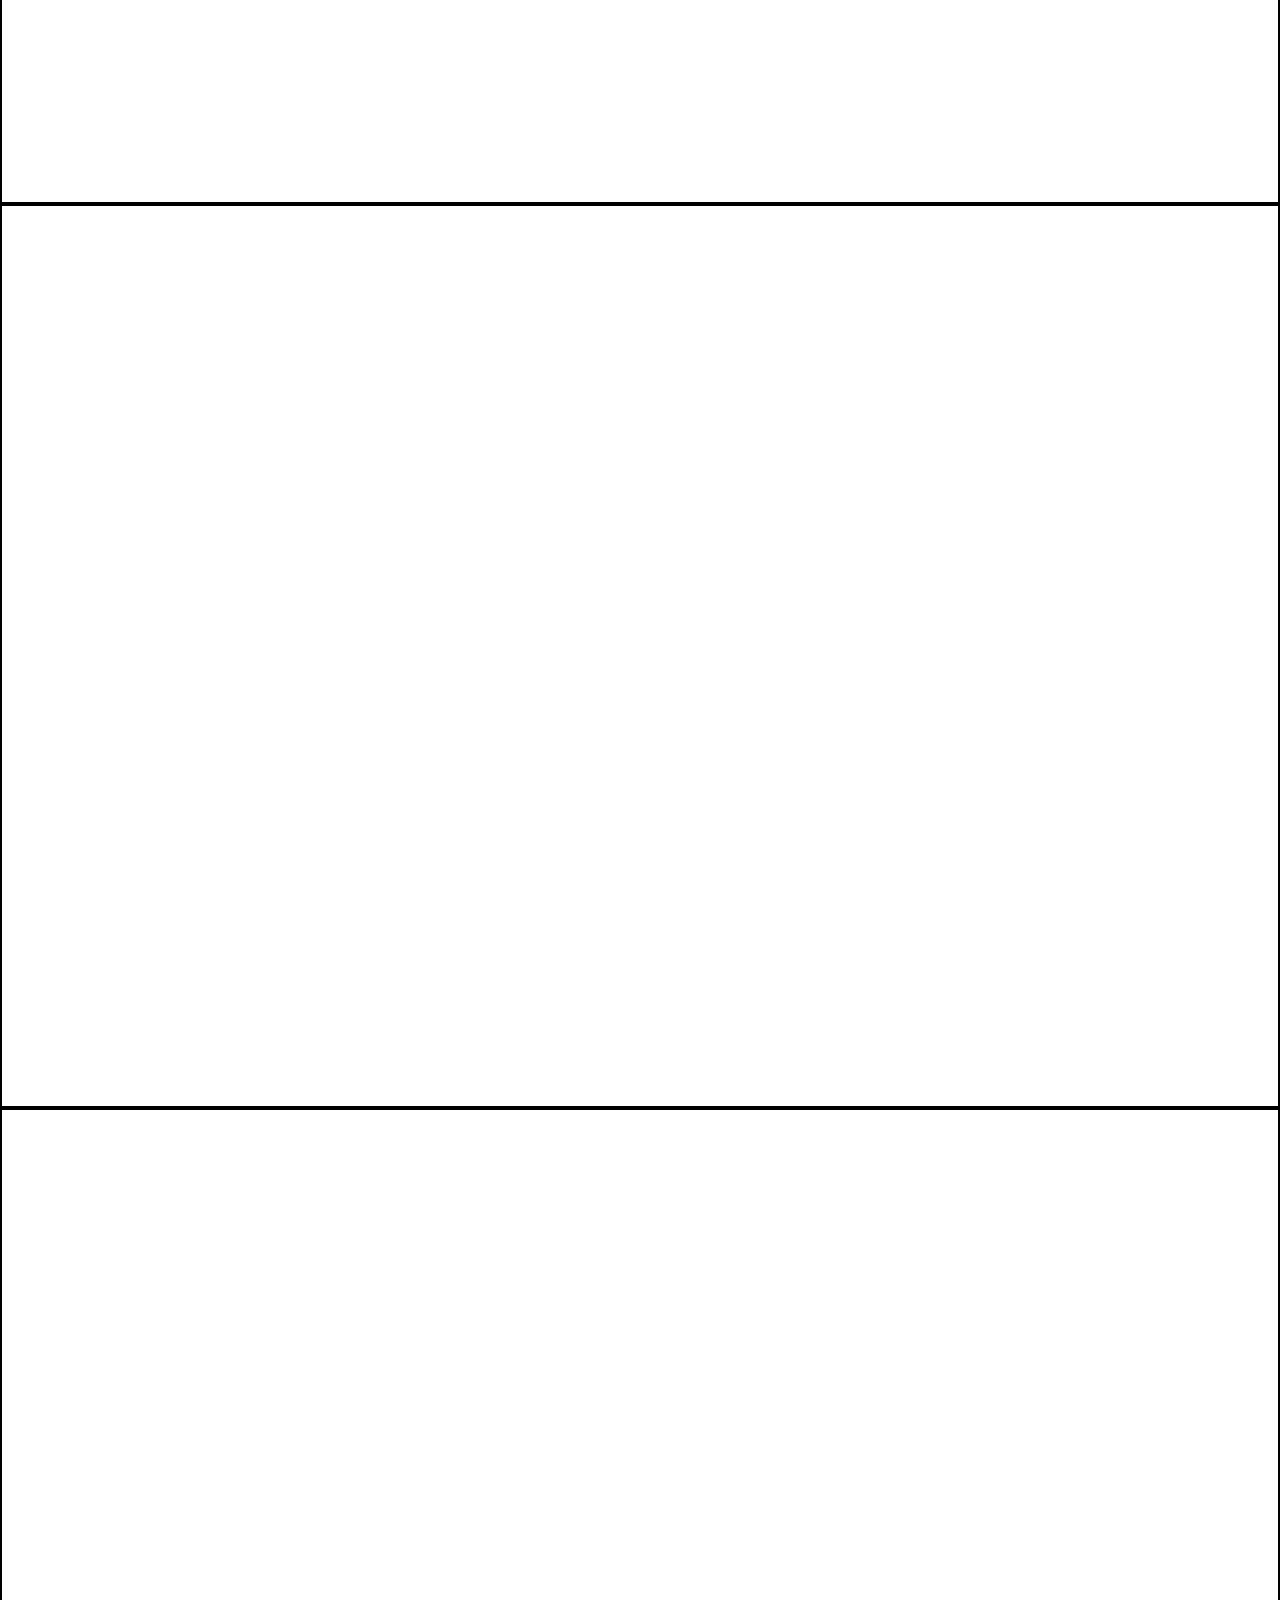
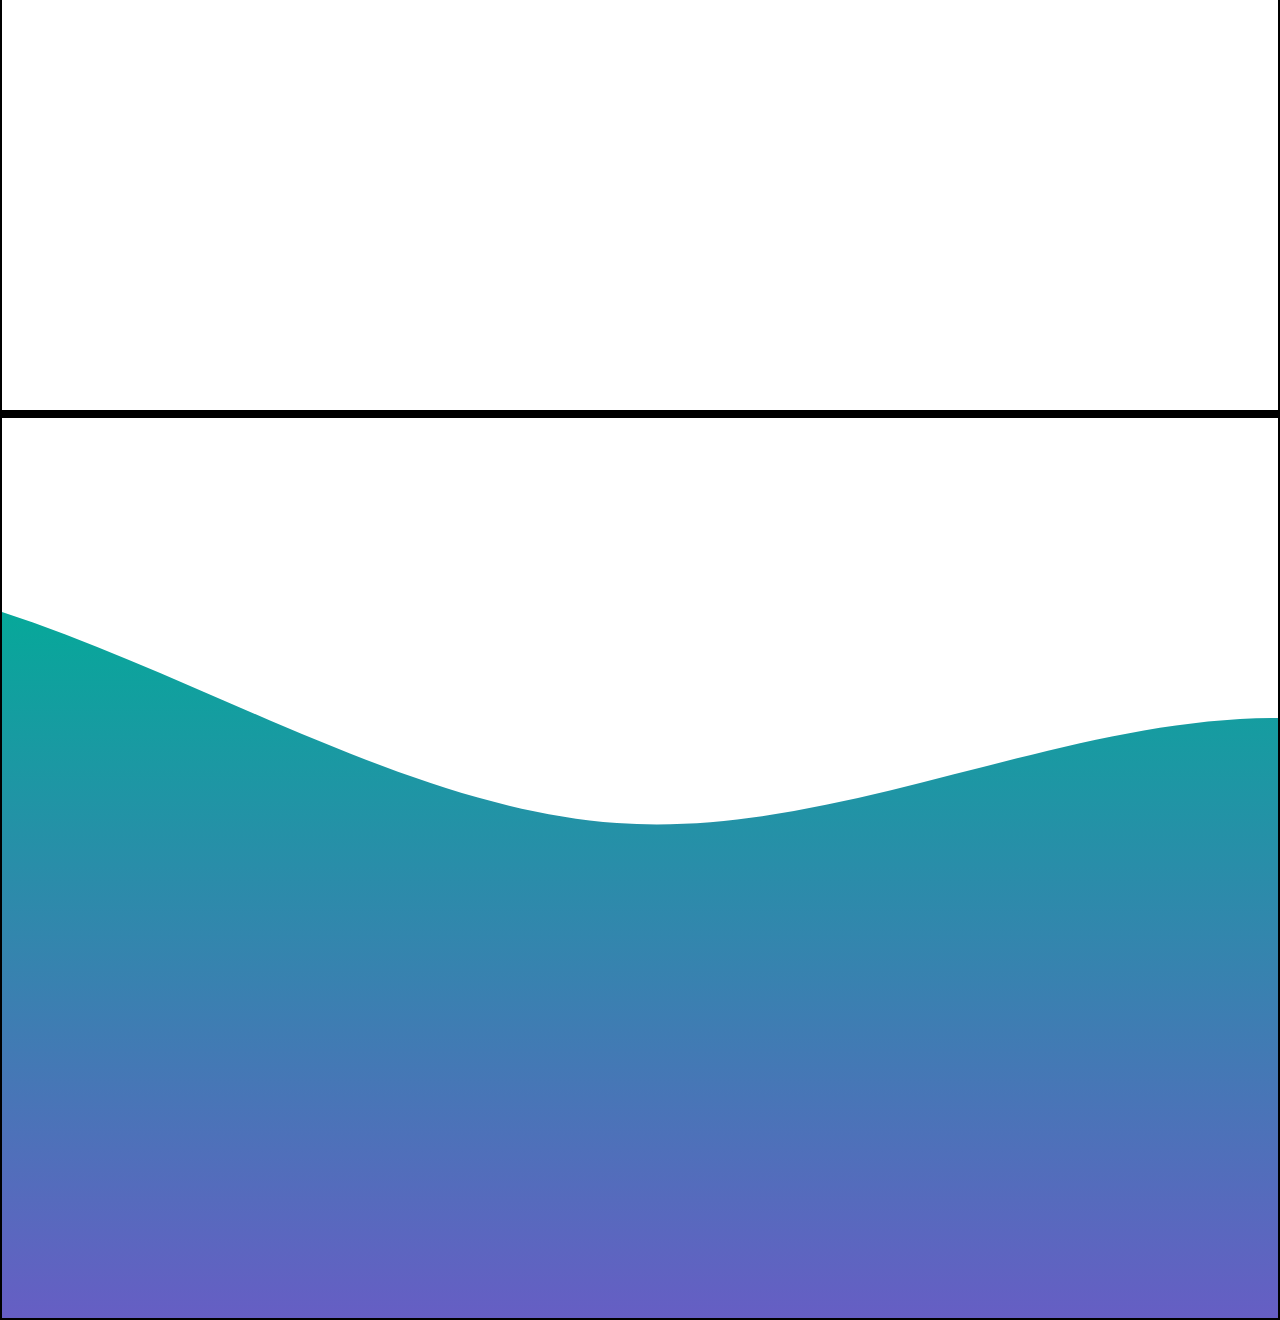
==== commit 2ab115e2: "commit" ====
--- a/index.html
+++ b/index.html
@@ -33,7 +33,7 @@
     <link rel="stylesheet" href="assets/css/animacion-class.css">
 
     <!--ESTILOS RESPONSIVE-->
-    <link rel="stylesheet" href="/assets/css/media-queries.css">
+    <link rel="stylesheet" href="assets/css/media-queries.css">
 
     <title>GILGAL</title>
 </head>
@@ -99,7 +99,7 @@
 
         </nav>
         <div class="contLogo">
-            <img src="/assets/img/Logo.png" alt="logo Gilgal" class="logoP">
+            <img src="assets/img/Logo.png" alt="logo Gilgal" class="logoP">
         </div>
         <div class="content">
 
@@ -128,7 +128,7 @@
                                 <p class="SubtituloP">evangelica</p>
                                 </p>
                             </div>
-                            <img src="/assets/img/Bancas-fondo.jpg" alt="imagen circular" class="ImgF">
+                            <img src="assets/img/Bancas-fondo.jpg" alt="imagen circular" class="ImgF">
                             <div class="BienvenidaP">
                                 <h1 class="Crecemos">Crecemos Contigo</h1>
                             </div>
--- a/assets/css/style.css
+++ b/assets/css/style.css
@@ -146,7 +146,7 @@
 	display: inline-block;
 	width: 172px;
 	height: 34px;
-	background: url(/assets/img/Logo.png) left top no-repeat;
+	background: url(../img/Logo.png) left top no-repeat;
 	border: 0;
 	text-indent: -999999px;
 }
@@ -238,7 +238,7 @@
 }
 
 .sidebar.light .logo a {
-	background-image: url(../img/logo-dark.png);
+	background-image: url(../img/Logo.png);
 }
 
 .sidebar.light ul.menu-elements {
--- a/assets/css/Banner.css
+++ b/assets/css/Banner.css
@@ -15,12 +15,10 @@
 .bannerPrinc .contBackgP {
     padding-top: 60px;
     color: rgb(7, 3, 3);
-    background-image: url("/assets/img/Bancas-fondo.jpg");
+    background-image: url("../img/Bancas-fondo.jpg");
     background-size: 100%;
     background-position: center;
     background-repeat: no-repeat;
-    -webkit-mask: url(/assets/js/Onda.svg) no-repeat center center;
-    mask: url(/assets/js/Onda.svg) no-repeat center center;
     width: 95vw;
     height: 95vh;
     top: -3.5rem;
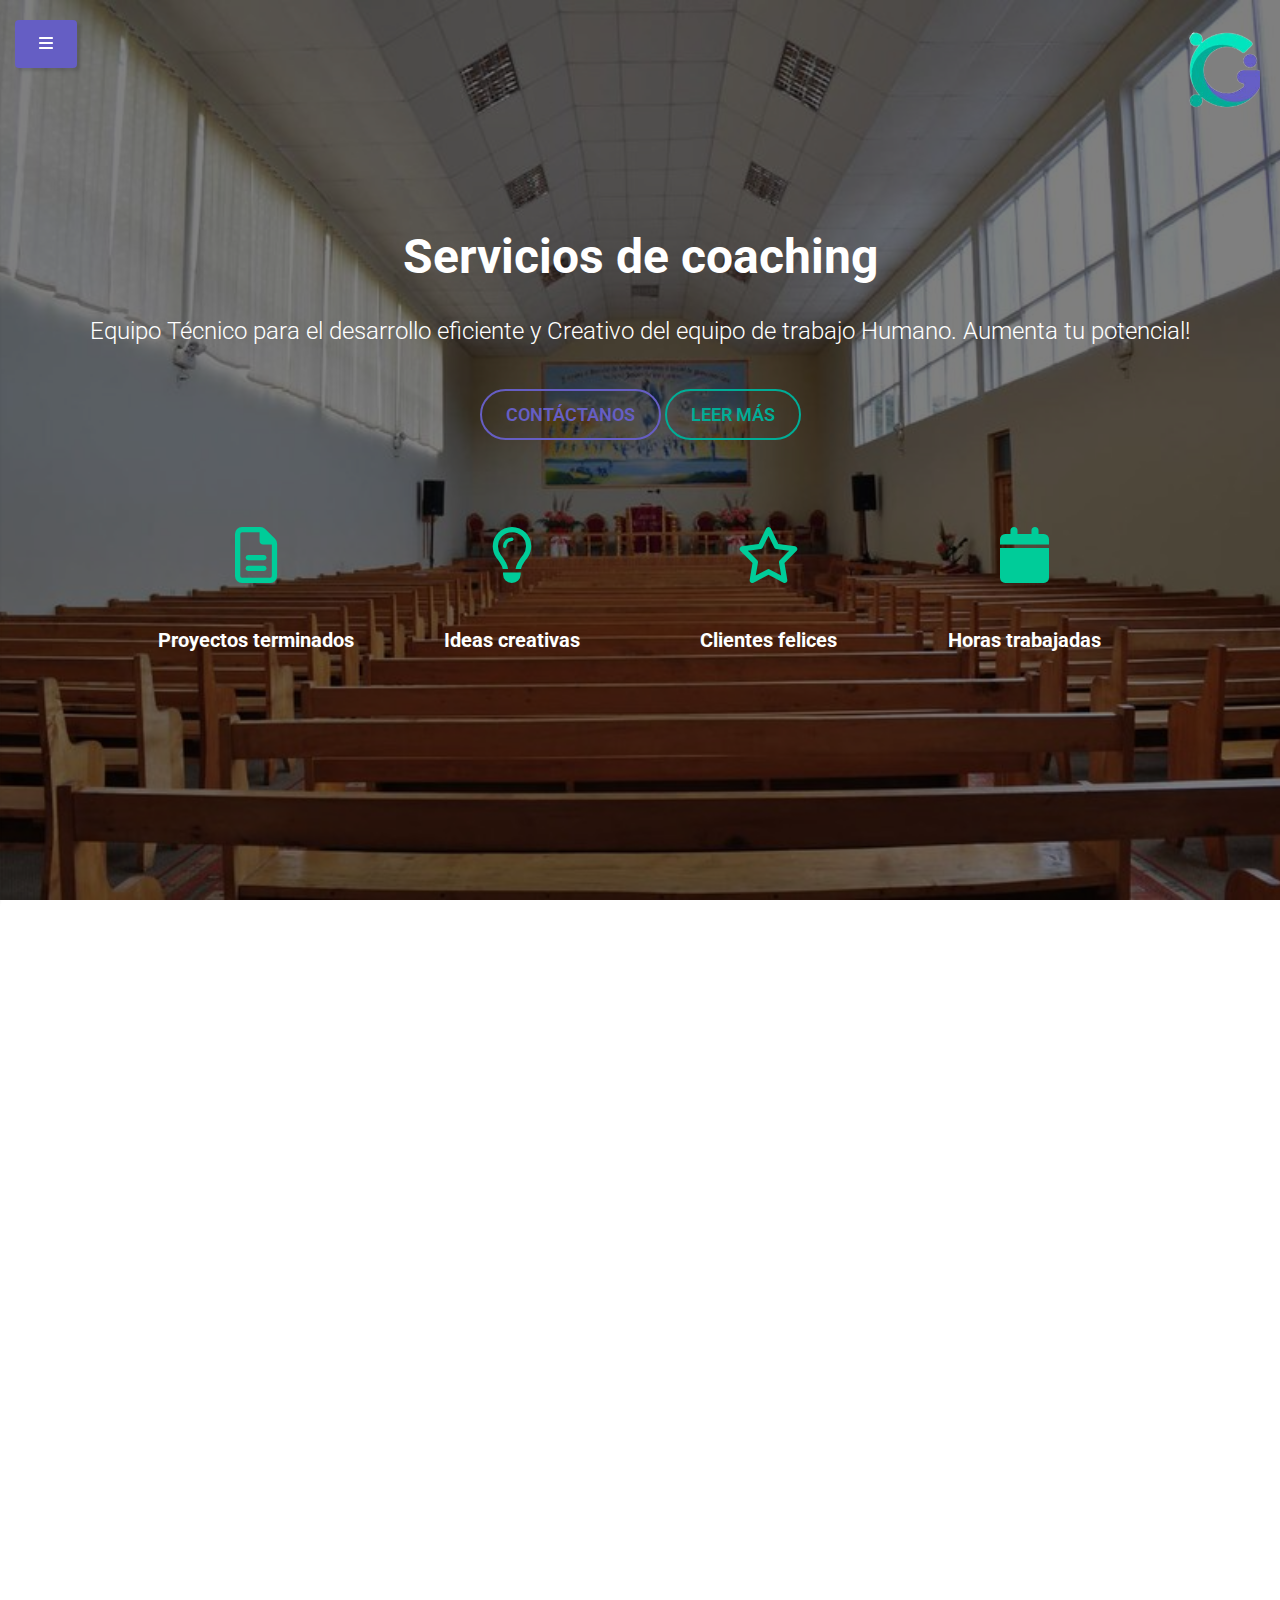
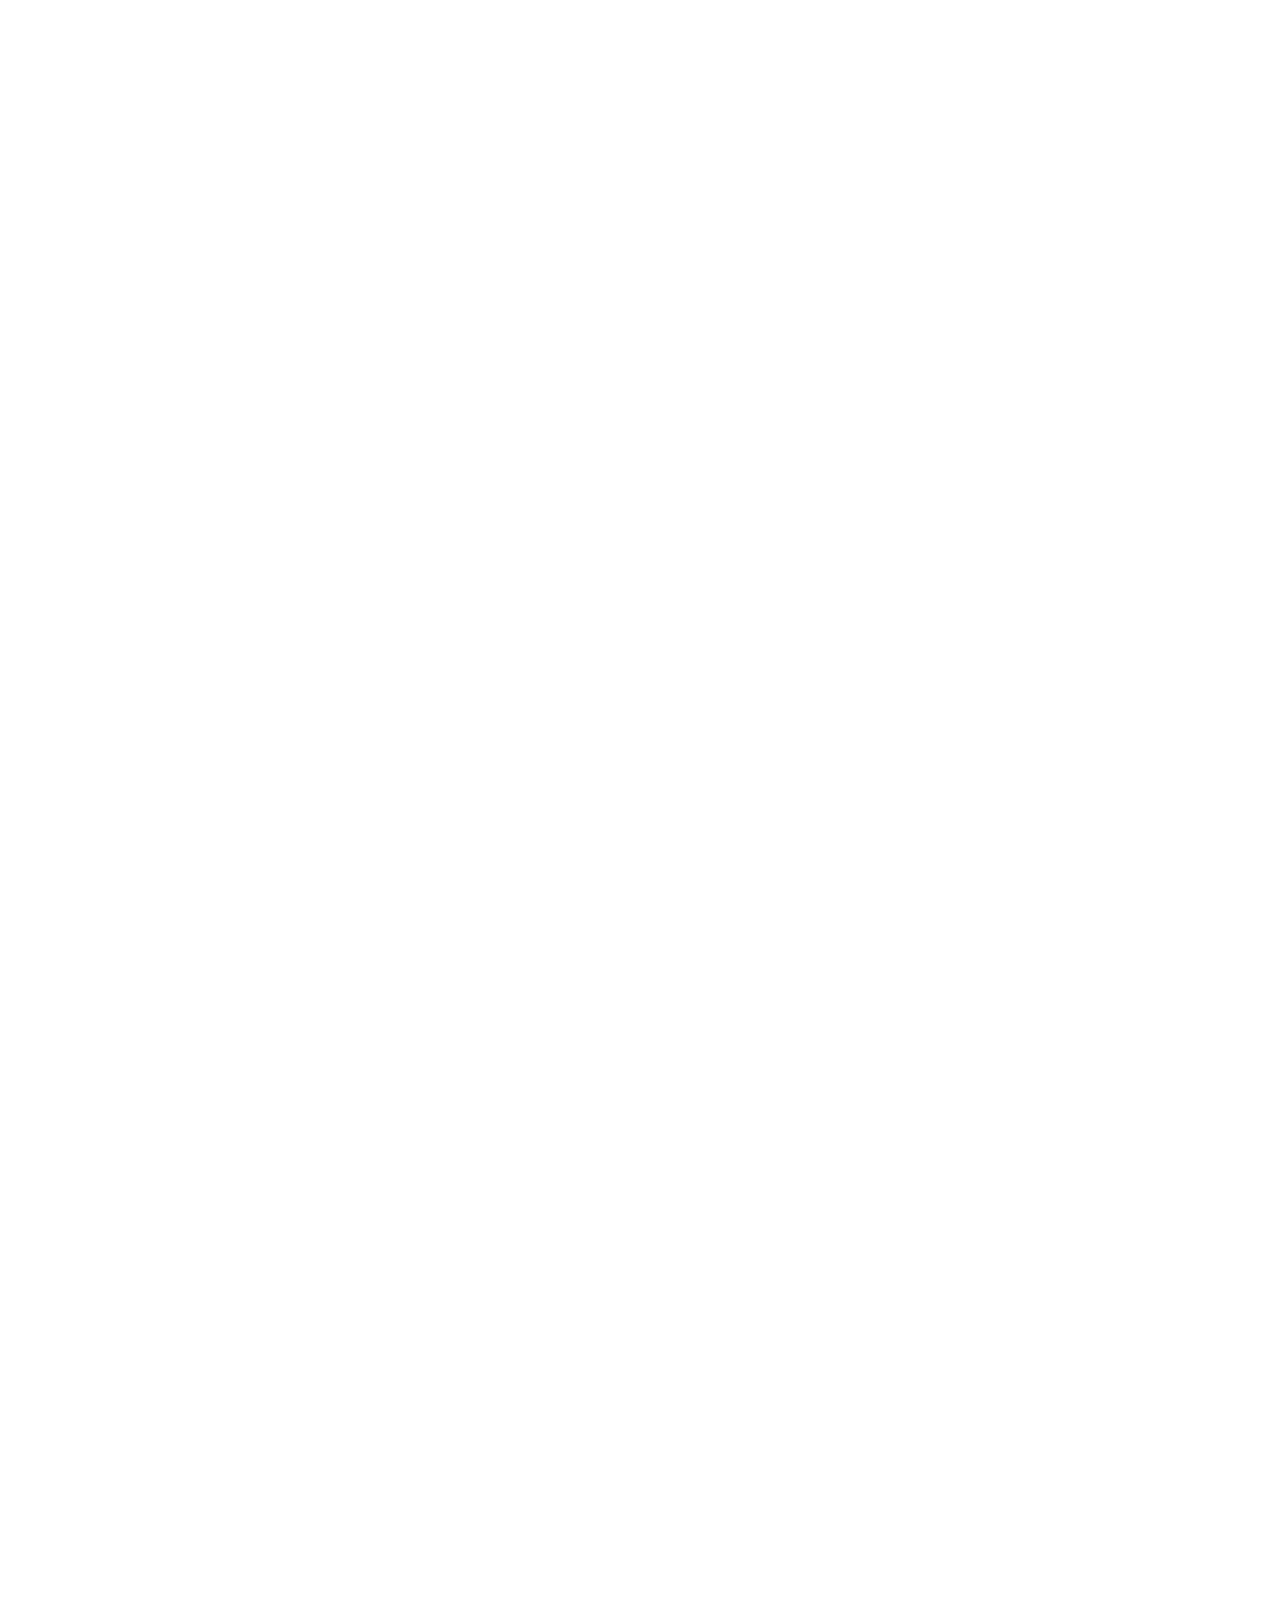
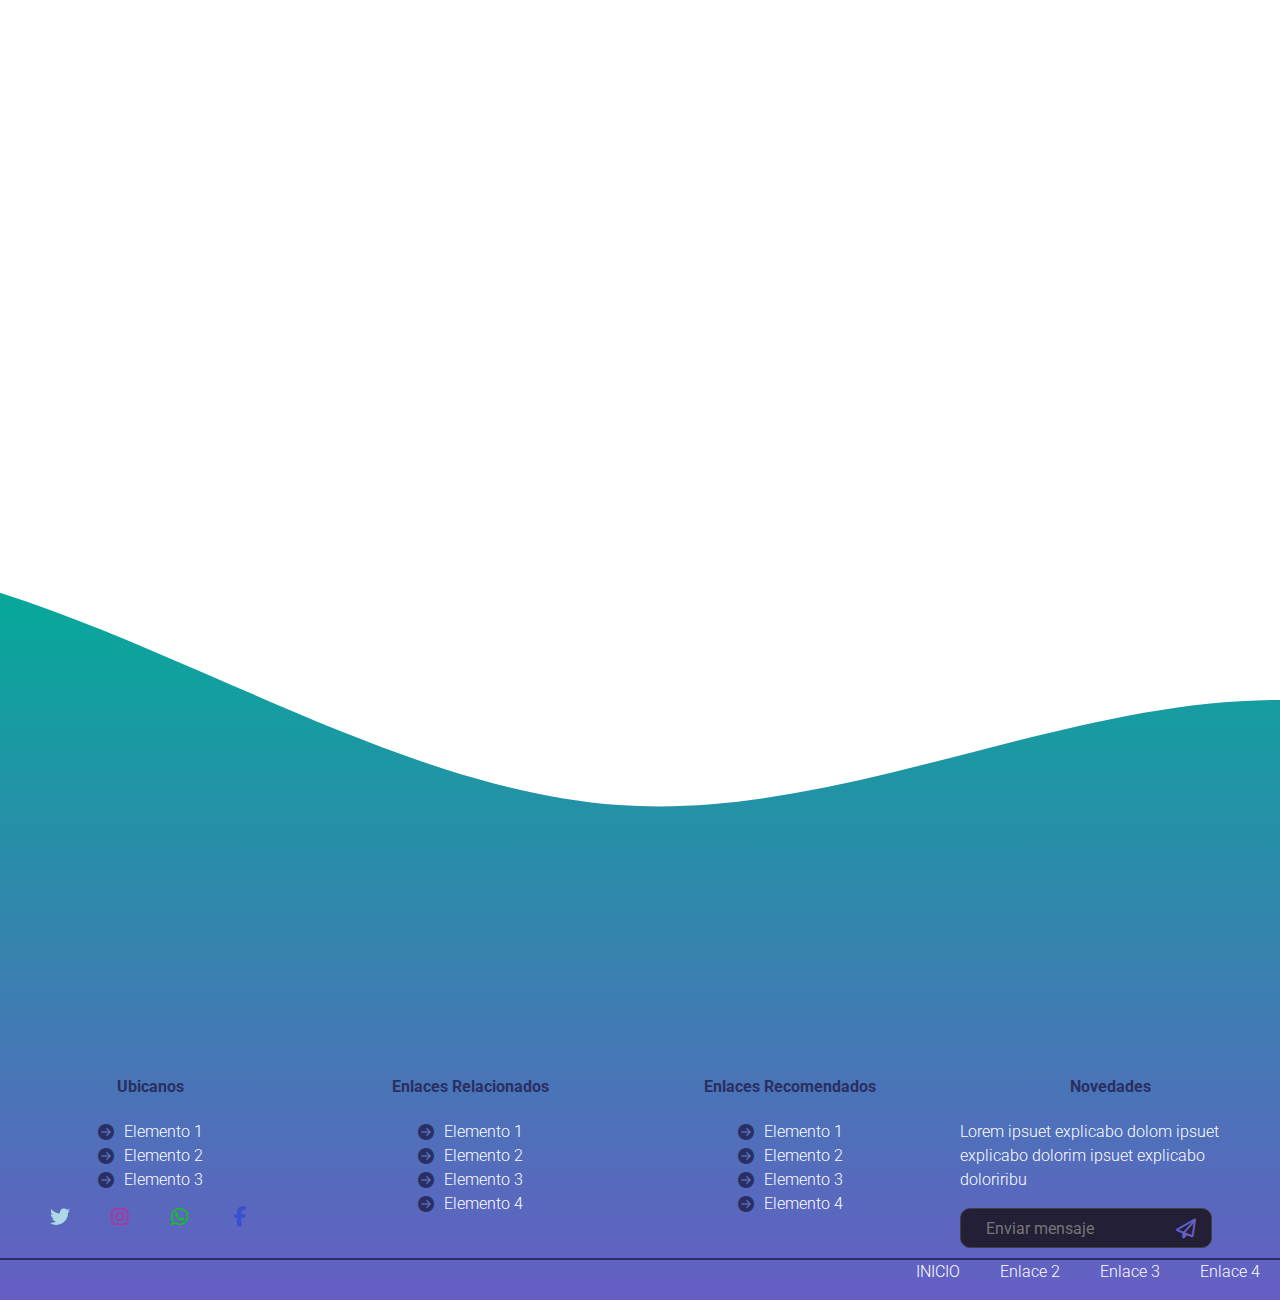
==== commit 1a1039a4: "Nuevo Banner" ====
--- a/index.html
+++ b/index.html
@@ -98,9 +98,9 @@
             </div>-->
 
         </nav>
-        <div class="contLogo">
+        <!-- <div class="contLogo">
             <img src="assets/img/Logo.png" alt="logo Gilgal" class="logoP">
-        </div>
+        </div> -->
         <div class="content">
 
             <!-- ABRIR MENU DESPLEGABLE -->
@@ -111,45 +111,38 @@
             <div class="secciones">
                 <!-- SOLO PARA DIVIDIR E IDENTIFICAR LAS SECCIONES -->
                 <!-- COMENTAR O ELIMINAR AL FINAL -->
-                <style>
-                    section {
-                        border: black 2px solid
-                    }
-                </style>
                 <!-- ************* -->
                 <!-- SECCION PRINCIPAL -->
-                <section class="Banner">
-                    <div class="bannerPrinc">
-                        <div class="contBackgP"></div>
-                        <!--Imagen circular-->
-                        <div class="imagenCircular">
-                            <div class="tituloimg">
-                                <p class="TextoP">IGLESIA GILGAL
-                                <p class="SubtituloP">evangelica</p>
-                                </p>
-                            </div>
-                            <img src="assets/img/Bancas-fondo.jpg" alt="imagen circular" class="ImgF">
-                            <div class="BienvenidaP">
-                                <h1 class="Crecemos">Crecemos Contigo</h1>
-                            </div>
-                            <div class="Bienvenida">
-                                <h1 class="BienB"><strong>Bienvenidos a casa</strong></h1>
-                            </div>>
-                        </div>
-                        <!--Letras en Animacion BIENVENIDO-->
-                        <!-- <div class="Bienvenido">
-                            <h1 class="playful" aria-label="Wash your hands">
-                                <span aria-hidden="true">B</span><span aria-hidden="true">i</span><span
-                                    aria-hidden="true">e</span><span aria-hidden="true">n</span><span
-                                    aria-hidden="true">v</span><span aria-hidden="true">e</span><span
-                                    aria-hidden="true">n</span><span aria-hidden="true">i</span><span
-                                    aria-hidden="true">d</span><span aria-hidden="true">o</span><span
-                                    aria-hidden="true">s</span><span aria-hidden="true"> </span><span
-                                    aria-hidden="true">a</span><span aria-hidden="true"> </span><span
-                                    aria-hidden="true">c</span><span aria-hidden="true">a</span><span
-                                    aria-hidden="true">s</span><span aria-hidden="true">a</span>
-                            </h1>
-                        </div> -->
+                <section class="Banner" id="Banner">
+                    <div class="containerB" id="containerB">
+                        <div class="overlayB">
+                            <div class="logoB" id="logoB"></div>
+                            <div class="titleB" id="titleB">Servicios de coaching</div>
+                            <div class="subtitleB" id="subtitleB">Equipo Técnico para el desarrollo eficiente y Creativo del equipo de
+                                trabajo Humano. Aumenta tu potencial!</div>
+                            <div class="buttonsB" id="buttonsB">
+                                <button class="button1">CONTÁCTANOS</button>
+                                <button class="button2">LEER MÁS</button>
+                            </div>
+                            <div class="iconsB">
+                                <div class="iconB" id="iconBP">
+                                    <div class="iconB-image"><i class="fa-regular fa-file-text" id="Proy"></i></div>
+                                    <div class="iconB-label">Proyectos terminados</div>
+                                </div>
+                                <div class="iconB" id="iconBI">
+                                    <div class="iconB-image"><i class="fa-regular fa-lightbulb" id="idea"></i></div>
+                                    <div class="iconB-label">Ideas creativas</div>
+                                </div>
+                                <div class="iconB" id="iconC">
+                                    <div class="iconB-image"><i class="fa-regular fa-star" id="Clie"></i></div>
+                                    <div class="iconB-label">Clientes felices</div>
+                                </div>
+                                <div class="iconB" id="iconH">
+                                    <div class="iconB-image"><i class="fas fa-calendar" id="Hora"></i></div>
+                                    <div class="iconB-label">Horas trabajadas</div>
+                                </div>
+                            </div>
+                        </div>
                     </div>
                 </section>
                 <!-- SECCION 1 -->
@@ -220,7 +213,7 @@
                             </div>
                             <div class="ContDonacion">
                                 <div class="Dcard" id="Dcard">
-                                    <div class="Dicon">
+                                    <div class="DiconB">
                                         <div class="icon1">
                                             <i class="fas fa-2x fa-book-open"></i>
                                         </div class="icon1">
@@ -238,13 +231,84 @@
 
                     </div>
                 </section>
-                <section id="seccion4">                    
-                </section>
+                <!-------------------------- SECCION FINAL -------------------------->
                 <section id="Final">
                     <div class="Final">
-
-                    </div>
-                </section>
+                        <div class="Ubicación">
+                            <h2>Ubicanos</h2>
+                            <ul class="FinalUl">
+                                <li><i class="fas fa-arrow-circle-right"></i><a href="#">Elemento 1</a></li>
+                                <li><i class="fas fa-arrow-circle-right"></i><a href="#">Elemento 2</a></li>
+                                <li><i class="fas fa-arrow-circle-right"></i><a href="#">Elemento 3</a></li>
+                                <li>
+                                    <div class="parent">
+                                        <div class="child child-1">
+                                            <button class="button btn-1">
+                                                <i class="fa-brands fa-twitter" height="1em" viewBox="0 0 512 512"
+                                                    fill="#1e90ff"></i>
+                                            </button>
+                                        </div>
+                                        <div class="child child-2">
+                                            <button class="button btn-2">
+                                                <i class="fa-brands fa-instagram"></i>
+                                            </button>
+                                        </div>
+                                        <div class="child child-3">
+                                            <button class="button btn-3">
+                                                <i class="fa-brands fa-whatsapp"></i>
+                                            </button>
+                                        </div>
+                                        <div class="child child-4">
+                                            <button class="button btn-4">
+                                                <i class="fa-brands fa-facebook-f"></i>
+                                            </button>
+                                        </div>
+                                    </div>
+                                </li>
+                            </ul>
+                        </div>
+                        <div class="LinkR">
+                            <h2>Enlaces Relacionados</h2>
+                            <ul class="FinalUl">
+                                <li><i class="fas fa-arrow-circle-right"></i><a href="#">Elemento 1</a></li>
+                                <li><i class="fas fa-arrow-circle-right"></i><a href="#">Elemento 2</a></li>
+                                <li><i class="fas fa-arrow-circle-right"></i><a href="#">Elemento 3</a></li>
+                                <li><i class="fas fa-arrow-circle-right"></i><a href="#">Elemento 4</a></li>
+                            </ul>
+                        </div>
+                        <div class="LinkP">
+                            <h2>Enlaces Recomendados</h2>
+                            <ul class="FinalUl">
+                                <li><i class="fas fa-arrow-circle-right"></i><a href="#">Elemento 1</a></li>
+                                <li><i class="fas fa-arrow-circle-right"></i><a href="#">Elemento 2</a></li>
+                                <li><i class="fas fa-arrow-circle-right"></i><a href="#">Elemento 3</a></li>
+                                <li><i class="fas fa-arrow-circle-right"></i><a href="#">Elemento 4</a></li>
+                            </ul>
+                        </div>
+                        <div class="Novedades">
+                            <h2>Novedades</h2>
+                            <p class="Noved">Lorem ipsuet explicabo dolom ipsuet explicabo dolorim ipsuet explicabo
+                                doloriribu</p>
+                            <div class="messageBox">
+                                <div class="fileUploadWrapper">
+                                </div>
+                                <input required="" placeholder="Enviar mensaje" type="text" id="messageInput" />
+                                <button id="sendButton">
+                                    <i class="fa-regular fa-paper-plane " height="1em" viewBox="0 0 512 512"></i>
+                                </button>
+                            </div>
+                        </div>
+                    </div>
+                    <footer class="Foot">
+                        <ul class="FotNav">
+                            <li><a href="#">INICIO</a></li>
+                            <li><a href="#">Enlace 2</a></li>
+                            <li><a href="#">Enlace 3</a></li>
+                            <li><a href="#">Enlace 4</a></li>
+                        </ul>
+                    </footer>
+                </section>
+
 
             </div>
         </div>
--- a/assets/css/style.css
+++ b/assets/css/style.css
@@ -3,6 +3,11 @@
 	margin: 0;
 	padding: 0;
   }
+:root{
+	--primary-color: #665ec4;
+	--secondary-color: #00ad97;
+	--dark-color-set: #221f36 ;
+} 
 body {
 	font-family: 'Roboto', sans-serif;
 	font-size: 16px;
@@ -128,7 +133,7 @@
 }
 
 .sidebar .logo {
-	padding: 40px 20px;
+
 	border-bottom: 1px solid #444;
 	transition: all .3s;
 }
@@ -137,7 +142,7 @@
 	display: inline-block;
 	width: 172px;
 	height: 34px;
-	background-image: url(../img/IMG_20240204_133905_274.png) left top no-repeat;
+	background-image: url('../img/IMG_20240204_133905_274.png') left top no-repeat;
 	border: 0;
 	color: #fff;
 	text-indent: -999999px;
@@ -146,7 +151,7 @@
 	display: inline-block;
 	width: 172px;
 	height: 34px;
-	background: url(../img/Logo.png) left top no-repeat;
+	background: url('../img/Logo.png') left top no-repeat;
 	border: 0;
 	text-indent: -999999px;
 }
--- a/assets/css/Banner.css
+++ b/assets/css/Banner.css
@@ -1,229 +1,231 @@
-/***** Banner Principal *****/
+* {
+    margin: 0;
+    padding: 0;
+    box-sizing: border-box;
+}
 .Banner{
-    size: min(width 100% 950px);
-    border: 2px black solid;
+    opacity: 1;
+}
+
+.containerB {
+    width: 100%;
     height: 100vh;
-    /* COLOR DEL FONDO DE PANTALLA */
-}
-.bannerPrinc {
-    width: 100%;
-    padding: 60px 0 120px 0;
-    height: 100vh;
+    background-image: url("../img/slider/slider1.png");
+    background-size: cover;
+    background-position: center;
+    display: flex;
+    flex-direction: column;
+    align-items: center;
+    justify-content: center;
+    animation: fondo 8 infinite;
+}
+
+.overlayB {
+    width: 100%;
+    height: 100%;
+    background-color: rgba(0, 0, 0, 0.5);
+    display: flex;
+    flex-direction: column;
+    align-items: center;
+    justify-content: center;
+}
+
+.logoB{
+    position: absolute;
+    top: 20px;
+    right: 20px;
+    width: 100px;
+    height: 100px;
+    background-image: url("../img/Logo.png");
+    background-size: cover;
+    display: flex;
+    align-items: center;
+    justify-content: center;
+    color: white;
+    font-size: 24px;
+}
+
+.menuB {
+    position: absolute;
+    top: 20px;
+    left: 20px;
+    width: 40px;
+    height: 40px;
+    display: flex;
+    flex-direction: column;
+    justify-content: space-between;
+}
+
+.menu-lineB {
+    width: 100%;
+    height: 4px;
+    background-color: white;
+}
+
+.titleB {
+    color: white;
+    font-size: 48px;
+    font-weight: bold;
+    text-align: center;
+    margin-bottom: 20px;
+}
+
+.subtitleB {
+    color: white;
+    font-size: 24px;
+    text-align: center;
+    margin-bottom: 40px;
+}
+
+.buttonB {
+    width: 200px;
+    height: 60px;
+    border: none;
+    border-radius: 30px;
+    font-size: 20px;
+    font-weight: bold;
+    color: white;
+    cursor: pointer;
+    margin: 10px;
+}
+
+.button-contactB {
+    background-color: #ff9900;
+}
+
+.button-readB {
+    background-color: #00cc99;
+}
+
+.iconsB{
+    width: 80%;
+    display: flex;
+    flex-wrap: wrap;
+    justify-content: space-around;
+    margin-top: 40px;
+    
+}
+
+.iconB{
+    width: 200px;
+    height: 200px;
+    display: flex;
+    flex-direction: column;
+    align-items: center;
+    justify-content: center;
+    opacity: 0;
+}
+
+.iconB:hover{
+    color: var(--secondary-color);
+    box-shadow: 0 0px 20px var(--primary-color);
+    transform: scale(1.1);
+}
+
+.iconB-image {
+    display: flex;
+    justify-content: center;
+    align-items: center;
+    width: 100px;
+    height: 100px;
+    background-color: transparent;
+    border-radius: 50%;
+    margin-bottom: 20px;
+    text-align: center;
+}
+
+.iconB-label {
+    color: white;
+    font-size: 20px;
+    font-weight: bold;
+}
+
+.iconB-image i {
+    color: #00cc99;
+    font-size: 3.5rem;
+}
+
+.button1 {
+    cursor: pointer;
     position: relative;
-}
-
-.bannerPrinc .contBackgP {
-    padding-top: 60px;
-    color: rgb(7, 3, 3);
-    background-image: url("../img/Bancas-fondo.jpg");
-    background-size: 100%;
-    background-position: center;
-    background-repeat: no-repeat;
-    width: 95vw;
-    height: 95vh;
-    top: -3.5rem;
-    margin-left: 0rem;
-    margin-top: 0rem;
+    padding: 10px 24px;
+    font-size: 18px;
+    color: #665ec4;
+    border: 2px solid var(--primary-color);
+    border-radius: 34px;
+    background-color: transparent;
+    font-weight: 600;
+    transition: all 0.3s cubic-bezier(0.23, 1, 0.320, 1);
+    overflow: hidden;
+  }
+  
+  .button1::before {
+    content: '';
+    position: absolute;
+    inset: 0;
+    margin: auto;
+    width: 100%;
+    height: 50px;
+    border-radius: inherit;
+    scale: 0;
+    z-index: -1;
+    background-color: var(--primary-color);
+    transition: all 0.6s cubic-bezier(0.23, 1, 0.320, 1);
+  }
+  
+  .button1:hover::before {
+    scale: 3;
+  }
+  
+  .button1:hover {
+    color: var(--secondary-color);
+    scale: 1.1;
+    box-shadow: 0 0px 20px var(--primary-color);
+  }
+  
+  .button1:active {
+    scale: 1;
+  }
+  .button2 {
+    cursor: pointer;
     position: relative;
-    border: 10px solid #655ec4;
-    border-style: outset;
-    animation: fondo 14s infinite ease-in-out;
-}
-
-.bannerPrinc .description {
-    margin: 30px 0 0 0;
-    padding-bottom: 30px;
-}
-
-.bannerPrinc .description p {
-    color: #fff;
-    color: rgba(255, 255, 255, 0.8);
-}
-
-.bannerPrinc .description a {
-    color: #fff;
-    color: rgba(255, 255, 255, 0.8);
-    border-color: #fff;
-    border-color: rgba(255, 255, 255, 0.8);
-}
-
-.bannerPrinc .description a:hover,
-.bannerPrinc .description a:focus {
-    color: #fff;
-    color: rgba(255, 255, 255, 0.8);
-}
-
-.imagenCircular {
-    display: grid;
-    grid-template-columns: 1fr 1fr;
-    grid-template-rows: 1fr 1fr;
-    grid-gap: 0px;
-    height: 50%;
-    bottom: 77%;
-    position: relative;
-    justify-items: center;
-}
-
-.grid-item {
-    align-self: center;
-    justify-self: center;
-}
-
-.tituloimg {
-    background-color: rgba(99, 94, 195, 0.7);
-    bottom: 5.7rem;
-    right: 0.1rem;
-    grid-column: 2 / span 1;
-    grid-row: 1 / span 1;
-    border-radius: 10px 20px 50px 50px;
-    height: 190%;
-    width: 12rem;
-    position: relative;
-}
-.tituloimg:hover{
-    background-color: rgba(0, 174, 154, 0.7);
-}
-
-img.ImgF {
-    bottom: 51%;
-    width: 14rem;
-    height: auto;
-    border-radius: 50%;
-    grid-column: 2 / span 1;
-    grid-row: 2 / span 2;
-    position: relative;
-    align-self: center;
-    justify-self: center;
-    border: 2px solid #655ec4;
-}
-img.ImgF:hover{
-    border: 2px solid #00ad97;
-}
-
-.BienvenidaP {
-    grid-column: 1 / span 1;
-    grid-row: 2 / span 1;
-    top: 6rem;
-    position: relative;
-    width: 100%;
-    height: auto;
-    justify-content: center;
-    align-items: center;
-    display: flex;
-}
-
-p.TextoP {
-    color: #fff;
-    font-family: 'teko', sans-serif;
-    font-size: 2rem;
-}
-
-p.SubtituloP {
-    color: #fff;
-    top: 1rem;
-    position: relative;
-}
-
-.Crecemos {
-    font-family: 'Seaweed script', cursive;
-    font-size: 4rem;
-    left: 4rem;
-    top: 2rem;
-    height: 100%;
-    margin: 0px;
-    padding: 0px;
-
-    color: #00ad97;
-}
-
-/*-----Letras en Movimiento BIENVENIDO-------- 
-
-.playful span {
-    position: relative;
-    color: #00ad97;
-    text-shadow: textShadow(0.25, 6, #E485F8);
-    animation: scatter 1.75s infinite;
-}
-.playful span:hover{
-    color: #655ec4;
-}
-
-.playful span:nth-child(2n) {
-    color: #00ad97;
-    text-shadow: textShadow(0.25, 6, #F2A063);
-    animation-delay: 0.3s;
-}
-
-.playful span:nth-child(3n) {
-    color: #00ad97;
-    text-shadow: textShadow(0.25, 6, #6EC0A9);
-    animation-delay: 0.15s;
-}
-
-.playful span:nth-child(5n) {
-    color: #00ad97;
-    text-shadow: textShadow(0.25, 6, #E485F8);
-    animation-delay: 0.4s;
-}
-
-.playful span:nth-child(7n),
-.playful span:nth-child(11n) {
-    color: #00ad97;
-    text-shadow: textShadow(0.25, 6, #FF5555);
-    animation-delay: 0.25s;
-}
-
-.Bienvenido {
-    position: relative;
-    bottom: 8.4rem;
-    font-family: 'teko', 'sans-serif';
-}
-
-.Bienvenido .playful {
-    font-size: 80px;
-}
-*/
-/** TEXTO ANIMADO ESCRITO */
-
-.BienvenidaP h1:nth-child(1) {
-    white-space: nowrap;
+    padding: 10px 24px;
+    font-size: 18px;
+    color: var(--secondary-color);
+    border: 2px solid var(--secondary-color);
+    border-radius: 34px;
+    background-color: transparent;
+    font-weight: 600;
+    transition: all 0.3s cubic-bezier(0.23, 1, 0.320, 1);
     overflow: hidden;
-    width: 100%;
-    animation: type 2s steps(10, end) 1 both;
-}
-
-.BienvenidaP::after {
-    top: -10px;
-    /* Ajusta estos valores según tus necesidades */
-    left: -10px;
-    width: calc(200% + 90px);
-    /* Asegúrate de que el ancho y el alto sean mayores que el de tu etiqueta h1 */
-    height: calc(150% + 90px);
+  }
+  
+  .button2::before {
+    content: '';
+    position: absolute;
+    inset: 0;
+    margin: auto;
+    width: 50px;
+    height: 50px;
+    border-radius: inherit;
+    scale: 0;
     z-index: -1;
-}
-
-.BienvenidaP h1:nth-child(1):hover {
-    animation: type 2s steps(15, end) infinite;
-    background-color: rgba(99, 94, 195, 0.1);
-}
-.Bienvenida{
-    height: 46%;
-    width: 51vw;
-    display: inline-flex;
-    align-items: center;
-    padding: 0px;
-    margin: 0;
-    top: 126%;
-    left: 92%;
-    position: relative;
-}
-.BienB{
-
-    color: #00ad97;
-    margin: 0px;
-    font-size: 4rem;
-    animation: lightSpeedIn 3s both;
-    font-family: sans-serif;
-    
-
-}+    background-color: var(--secondary-color);
+    transition: all 0.6s cubic-bezier(0.23, 1, 0.320, 1);
+  }
+  
+  .button2:hover::before {
+    scale: 3;
+  }
+  
+  .button2:hover {
+    color: var(--primary-color);
+    scale: 1.1;
+    box-shadow: 0 0px 20px var(--primary-color);
+  }
+  
+  .button2:active {
+    scale: 1;
+  }
+  
+  --- a/assets/css/seccion1.css
+++ b/assets/css/seccion1.css
@@ -2,7 +2,7 @@
     size: min(width 100% 950px);
     height: 100vh;
     /* *************************** */
-    background: linear-gradient(to bottom, #665ec4, #00ad97);
+    background: linear-gradient(to bottom, #00ad97 50%, white 50%);
     /* COLOR DEL FONDO DE PANTALLA */
     position: relative;
 
--- a/assets/css/seccion2.css
+++ b/assets/css/seccion2.css
@@ -44,6 +44,21 @@
   top: 0%;
 
 }
+.Cont3 :hover{
+    color: var(--secondary-color);
+    box-shadow: 0 0px 20px var(--primary-color);
+    transform: scale(1.1);
+}
+.Cont1 :hover{
+  color: var(--secondary-color);
+  box-shadow: 0 0px 20px var(--primary-color);
+  transform: scale(1.1);
+}
+.Cont2 :hover{
+  color: var(--secondary-color);
+  box-shadow: 0 0px 20px var(--primary-color);
+  transform: scale(1.1);
+}
 
 .Cont1 {
   border-radius: 50%;
--- a/assets/css/Final.css
+++ b/assets/css/Final.css
@@ -1,11 +1,265 @@
-.Final {
+#Final {
     size: min(width 100% 950px);
-    height: 100vh;
     opacity: 1;
     position: relative;
     /* COLOR DEL FONDO DE PANTALLA */
     background-image: url(../img/svg/AboutBg.svg);
     background-size: cover;
     background-position: right;
-    /* *************************** */
-  }+    /* *************************** */  
+    display: flex;
+    flex-direction: column;
+    justify-content: flex-end;
+    height: 100vh; 
+  }
+  
+  .Final {
+    display: flex;
+    justify-content: space-between; /* Espaciado adaptable entre contenedores */
+    
+    /* Altura adaptable con un máximo del 50% de .Final */
+    height: auto;
+    max-height: 50%;
+  }
+  
+  .Final > div {
+    flex: 1;
+    display: flex;
+    flex-direction: column;
+    margin-right: 10px;
+  }
+  
+  .Foot {
+    border-top: 2px #2a2f63 solid; 
+    display: flex;
+    justify-content: flex-end;
+    
+    /* Altura adaptable con un máximo del 5% o 10% de .Final */
+    height: auto;
+    max-height: 10%; /* Ajusta esto según sea necesario */
+  }
+  .FotNav {
+    display: flex;
+    list-style-type: none; /* Elimina las viñetas de la lista */
+    padding: 0;
+  }
+  
+  .FotNav > li {
+    margin-right: 20px;
+  }
+  .Ubicación ul li,
+.LinkR ul li,
+.LinkP ul li {
+
+  display: flex;
+  align-items: center;
+  justify-content: center;
+}
+/* ESTILOS DE ETIQUETA a */
+.Ubicación ul li a,
+.LinkR ul li a,
+.LinkP ul li a {
+  border-bottom: none;
+  color: white;
+  margin-left: 10PX;
+}
+/* ICONO DE LAS LISTAS */
+.iconoF {
+  /* Añade un margen a la derecha del icono */
+   /* Ajusta esto según sea necesario */
+}
+
+/* COLOR DE ICONO DE LISTA */
+
+.Final ul li,
+.Final h2 {
+  color: #2a2f63; 
+  margin-right: 10px;
+}
+
+/* COLOR DE ENLACE DE LISTA */
+.FotNav li a{
+  color: white; 
+  margin-left: 20px ;
+}
+
+.Final h2 {
+  font-weight: bold;
+  font-size: 100%; /* Títulos en negrita */
+}
+.Noved{
+  color: white;
+  text-align: left;
+}
+
+/* CUADRO DE REDES SOCIALES */
+
+.parent {
+  width: 100%;
+  height: 100%;
+  display: flex;
+  justify-content: center;
+  align-items: center;
+}
+
+.child {
+  width: 50px;
+  height: 50px;
+  display: flex;
+  justify-content: center;
+  align-items: center;
+  transform-style: preserve-3d;
+  transition: all 0.5s ease-in-out;
+  border-radius: 50%;
+  margin: 0 5px;
+}
+
+.child:hover {
+  background-color: white;
+  background-position: -100px 100px, -100px 100px;
+  transform: rotate3d(0.5, 1, 0, 30deg);
+  transform: perspective(180px) rotateX(60deg) translateY(2px);
+  box-shadow: 0px 10px 10px rgb(1, 49, 182);
+}
+
+button {
+  border: none;
+  background-color: transparent;
+  font-size: 20px;
+}
+
+.button:hover {
+  width: inherit;
+  height: inherit;
+  display: flex;
+  justify-content: center;
+  align-items: center;
+  transform: translate3d(0px, 0px, 15px) perspective(180px) rotateX(-35deg) translateY(2px);
+  border-radius: 50%;
+}
+/* ICONOS DE REDES SOCIALES */
+
+.fa-twitter{
+  color: lightblue;
+}
+.fa-instagram{
+  color: rgb(183, 48, 158);
+}
+.fa-whatsapp{
+  color: rgb(11, 206, 11);
+}
+.fa-facebook-f{
+  color: rgb(59, 79, 209);
+}
+
+/* INPUT DE NOVEDADES */
+
+.messageBox {
+  width: fit-content;
+  height: 40px;
+  display: flex;
+  align-items: center;
+  justify-content: center;
+  background-color: #221f36;
+  padding: 0 15px;
+  border-radius: 10px;
+  border: 1px solid rgb(63, 63, 63);
+}
+.messageBox:focus-within {
+  border: 1px solid #221f36;
+}
+.fileUploadWrapper {
+  width: fit-content;
+  height: 100%;
+  display: flex;
+  align-items: center;
+  justify-content: center;
+  font-family: Arial, Helvetica, sans-serif;
+}
+
+#file {
+  display: none;
+}
+.fileUploadWrapper label {
+  cursor: pointer;
+  width: fit-content;
+  height: fit-content;
+  display: flex;
+  align-items: center;
+  justify-content: center;
+  position: relative;
+}
+.fileUploadWrapper label svg {
+  height: 18px;
+}
+.fileUploadWrapper label svg path {
+  transition: all 0.3s;
+}
+.fileUploadWrapper label svg circle {
+  transition: all 0.3s;
+}
+.fileUploadWrapper label:hover svg path {
+  stroke: #fff;
+}
+.fileUploadWrapper label:hover svg circle {
+  stroke: #fff;
+  fill: #3c3c3c;
+}
+.fileUploadWrapper label:hover .tooltip {
+  display: block;
+  opacity: 1;
+}
+.tooltip {
+  position: absolute;
+  top: -40px;
+  display: none;
+  opacity: 0;
+  color: white;
+  font-size: 10px;
+  text-wrap: nowrap;
+  background-color: rgb(200, 33, 33);
+  padding: 6px 10px;
+  border: 1px solid #924141;
+  border-radius: 5px;
+  box-shadow: 0px 5px 10px rgba(0, 0, 0, 0.596);
+  transition: all 0.3s;
+}
+#messageInput {
+  width: 200px;
+  height: 100%;
+  background-color: transparent;
+  outline: none;
+  border: none;
+  padding-left: 10px;
+  color: white;
+}
+#messageInput:focus ~ #sendButton i,
+#messageInput:valid ~ #sendButton i {
+  fill: #b02424;
+  stroke: white;
+}
+
+#sendButton {
+  width: fit-content;
+  height: 100%;
+  background-color: transparent;
+  outline: none;
+  border: none;
+  display: flex;
+  align-items: center;
+  justify-content: center;
+  cursor: pointer;
+  transition: all 0.3s;
+}
+#sendButton i {
+  color: #655ec4;
+  height: 18px;
+  transition: all 0.3s;
+}
+#sendButton i {
+  transition: all 0.3s;
+}
+#sendButton:hover i {
+ color: #00ad97;
+  stroke: white;
+}
--- a/assets/css/animacion-class.css
+++ b/assets/css/animacion-class.css
@@ -7,6 +7,11 @@
 .roll-in-right {
     -webkit-animation: roll-in-right 3s ease-out 1.2s both;
     animation: roll-in-right 3s ease-out 1.2s both;
+    opacity: 1;
+}
+.roll-in-right2 {
+    -webkit-animation: roll-in-right 3s ease-out 4s both;
+    animation: roll-in-right 3s ease-out 4s both;
     opacity: 1;
 }
 
@@ -27,6 +32,11 @@
     animation: zoomInUp 3s both 1.5s ease-in-out;
     opacity: 1;
 }
+.zoomInUp2 {
+    -webkit-animation: zoomInUp;
+    animation: zoomInUp 3.5s both 2.5s ease-in-out;
+    opacity: 1;
+}
 .zoomInDown {
     -webkit-animation: zoomInDown 3s both 1.3s ease-in-out;
     animation: zoomInDown 3s both 1.3s ease-in-out;
--- a/assets/css/media-queries.css
+++ b/assets/css/media-queries.css
@@ -89,6 +89,59 @@
 	.contain .pequeño .imag {
 		height: 300px;
 	}
+	#Final{
+		justify-content: flex-start;
+	}
+	.Final {
+		justify-content: flex-start;
+		/* Los contenedores se visualizan en vertical */
+		flex-direction: column;
+		max-height: 100%;
+	}
+
+	.Final>div,
+	.Foot {
+		margin-bottom: -3px;
+    
+		/* Cubren el elemento #Final en su totalidad sin salirse */
+		width: 100%;
+		box-sizing: border-box; /* Asegura que el padding y el borde no se añadan al ancho total */
+		align-items: center;
+	}
+
+	.Final,
+	.Foot {
+		position: initial;
+		/* La letra es adaptable al tamaño de los contenedores */
+		font-size: calc(3px + 2vmin);
+		/* Ajusta esto según sea necesario */
+	}
+	.FootNav ul{
+		margin-bottom: 0rem;
+		
+	}
+	.Final h2 {
+		font-weight: bold;
+		font-size: 180%;
+		color: #221f36
+	}
+
+	.Ubicación ul li a, .LinkR ul li a, .LinkP ul li a {
+    border-bottom: none;
+    color: #221f36;
+	}
+	.FinalUl{
+		margin-bottom: 0.2rem;
+	}
+	.Noved{
+		margin-bottom: 2px;
+		margin-left: 1rem;
+		width: 70%;
+	}
+	.messageBox {
+		width: fit-content;
+		height: 37px;
+	}	
 
 }
 
@@ -102,38 +155,19 @@
 	}
 
 	.BienvenidaP {
-		top: 5rem;
-		left: -2rem;
-		position: relative;
-		size: 30vw;
-
-	}
-
-	.Crecemos {
-		font-size: 80px;
-		height: 90px;
-
+		position: absolute;
 	}
 
 	.seccion1 {
 		display: flex;
 		position: relative;
 		top: 0;
-	}
-
-	.Bienvenido .playful {
-		font-size: 4rem;
-		bottom: 12rem;
-		left: 16rem;
-		position: relative;
 	}
 
 	p.TextoP {
 		color: #fff;
 		font-family: 'teko', sans-serif;
-		font-size: 3rem;
-		position: relative;
-		top: 1rem;
+		font-size: 2.8rem;
 	}
 
 	.ContMV {
@@ -143,7 +177,7 @@
 	}
 
 	.ContImgVision {
-		width: 45vw;
+		width: 60vh;
 	}
 
 }
@@ -198,7 +232,7 @@
 	}
 
 	.ContImgVision {
-		width: 45vw;
+		width: 60vh;
 		top: 15%;
 		left: 30%;
 	}
@@ -282,7 +316,7 @@
 	/* SECCION 1 */
 	/* CONTENEDOR DE TEXTO */
 	.ContMV {
-		width: 52vw;
+		width: 44vh;
 		height: 44vh;
 		top: 50%;
 		left: 6%;
@@ -393,12 +427,6 @@
 }
 
 @media (max-width: 575px) {
-
-	.Crecemos {
-		font-size: 3rem;
-		top: 2rem;
-		left: 1rem;
-	}
 
 	.dismiss {
 		width: 55px;
@@ -432,27 +460,32 @@
 		top: 15px;
 	}
 
-	.Bienvenido .playful {
-		font-size: 3.6rem;
-		bottom: 10rem;
-		position: relative;
-	}
-	.Bienvenida{
+	.Bienvenida {
 		height: 17%;
 		width: 100%;
 		display: inline-flex;
 		align-items: center;
 		padding: 0px;
 		position: absolute;
-		top: 75%;
-    left: 3%;
-	}
-	.BienB{
-	
+		top: 50%;
+		left: 0%
+	}
+
+	.BienB {
+
 		color: #00ad97;
 		margin: 0px;
-		font-size: 2.4rem;
-		animation: lightSpeedIn 3s both;
+		font-size: 15vw;
+		animation: lightSpeedIn 3s forwards;
+		font-family: sans-serif;
+	}
+
+	.BienB:active {
+
+		color: #00ad97;
+		margin: 0px;
+		font-size: 12vw;
+		animation: lightSpeedIn 3s forwards;
 		font-family: sans-serif;
 	}
 
@@ -473,17 +506,11 @@
 		flex-direction: column;
 		padding: 20px 10px 10px 10px;
 	}
+
 	.BienvenidaP {
-		grid-column: 1 / span 1;
-		grid-row: 2 / span 1;
-		left: 3rem;
-		top: 7rem;
-		position: relative;
+		position: initial;
 		width: 100%;
 		height: 30%;
-		justify-content: center;
-		align-items: center;
-		display: flex;
 	}
 
 	.bannerPrinc .contBackgP {
@@ -498,22 +525,26 @@
 	}
 
 	.tituloimg {
-		height: 8rem;
-		width: 11rem;
-		bottom: 3rem;
-		right: 11rem;
+		height: 20%;
+		width: 50%;
+		bottom: 51%;
+		right: 25%;
 
 	}
 
 	img.ImgF {
 		width: 11rem;
-		right: 11rem;
-		bottom: 6rem;
+		right: 25%;
+		bottom: 44%;
 		height: auto;
+		position: absolute;
 	}
 
 	.imagenCircular {
-		bottom: 14rem;
+		height: 40%;
+		display: flex;
+		position: relative;
+		flex-direction: column;
 	}
 
 	p.TextoP {
@@ -530,21 +561,7 @@
 	}
 
 	.Crecemos {
-		font-size: 41px;
-		top: 3rem;
-		left: 3rem;
-	}
-
-	/* LETRAS DE BIENVENIDA EN MOVIMIENTO */
-	.Bienvenido {
-		position: relative;
-		bottom: 5rem;
-		font-family: 'teko', 'sans-serif';
-	}
-
-	.Bienvenido .playful {
-		font-size: 3rem;
-		position: initial;
+		font-size: 15vw;
 	}
 
 	/* SECCION 1*/
@@ -558,7 +575,7 @@
 		flex: 0 0 auto;
 		border-radius: 50%;
 		border: #00ad97 solid 3px;
-		width: 60VW;
+		width: 30vh;
 		height: 30VH;
 		top: 20%;
 		left: 20%;
@@ -588,22 +605,82 @@
 		font-size: 12px;
 	}
 
+	.flexS2 {
+		display: flex;
+		flex-direction: column;
+		justify-content: center;
+		align-items: center;
+		gap: 1em;
+		width: 100%;
+		position: initial;
+		height: 100%;
+	}
+
+	.ContS2 {
+		width: 90%;
+		display: flex;
+		flex-direction: column;
+		justify-content: center;
+		align-items: center;
+		gap: 1em;
+		/* Ajusta este valor según tus necesidades */
+		flex: 0.8;
+		/* 80% del tamaño total */
+		border-radius: 10px;
+		/* Bordes redondeados */
+	}
+
+	.ContDonacion {
+		display: flex;
+		justify-content: center;
+		align-items: center;
+		flex: 0.2;
+		/* 20% del tamaño total */
+		border-radius: 10px;
+		/* Bordes redondeados */
+	}
+
+	.Dcard {
+		display: flex;
+		justify-content: center;
+		align-items: center;
+		width: 100%;
+		height: 100%;
+		position: inherit;
+	}
+
+	.Cont1 {
+		border-radius: 50%;
+		/* Forma circular */
+	}
+
+	.Cont2,
+	.Cont3,
+	.ContText {
+		border-radius: 10px;
+		/* Bordes redondeados */
+		width: 100%;
+		height: 100%;
+		position: initial;
+	}
+
+
 }
 
 /* PANTALLA COMPLETA */
 @media (min-width: 1200px) {
-	.Bienvenido .playful {
+	/* .Bienvenido .playful {
 		font-size: 4rem;
 		bottom: 10rem;
 		left: 25rem;
 		position: relative;
-	}
-
-	.bannerPrinc .contBackgP {
+	} */
+
+	/* .bannerPrinc .contBackgP {
 		width: 100vw;
 		height: 80vh;
-	}
-	.BienvenidaP{
+	} */
+	/* .BienvenidaP{
 		position: relative;
 		top: 12rem;
 	}
@@ -634,17 +711,19 @@
 		font-size: 5rem;
 		transition: all 0.3s;
 	}
+*/
 
 	/* SECCION 1 */
 	.ContImgVision {
-		width: 35vw;
+		width: 60vh;
 	}
 
 	.ContMV {
 		left: 16%;
-		top: 45%;
+		top: 50%;
 		height: 20rem;
 	}
+
 
 	/* SECCION 2 */
 
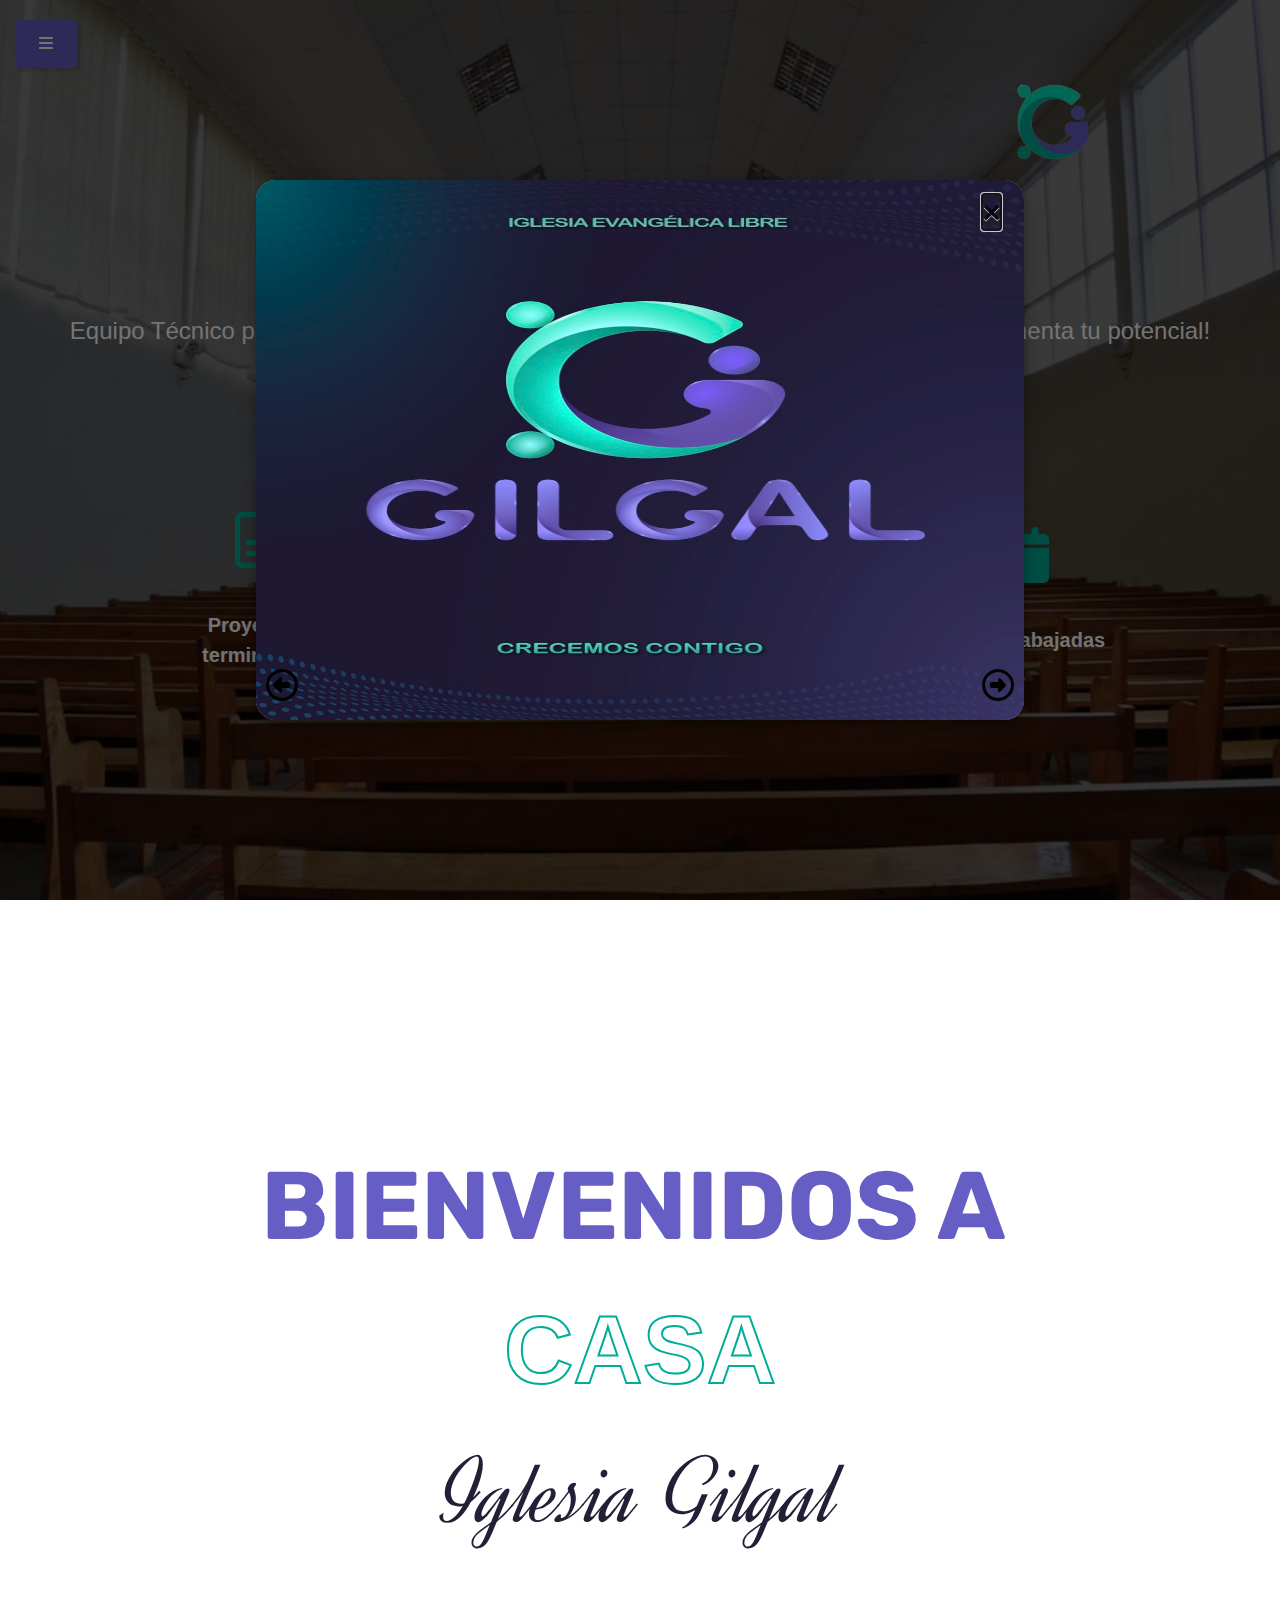
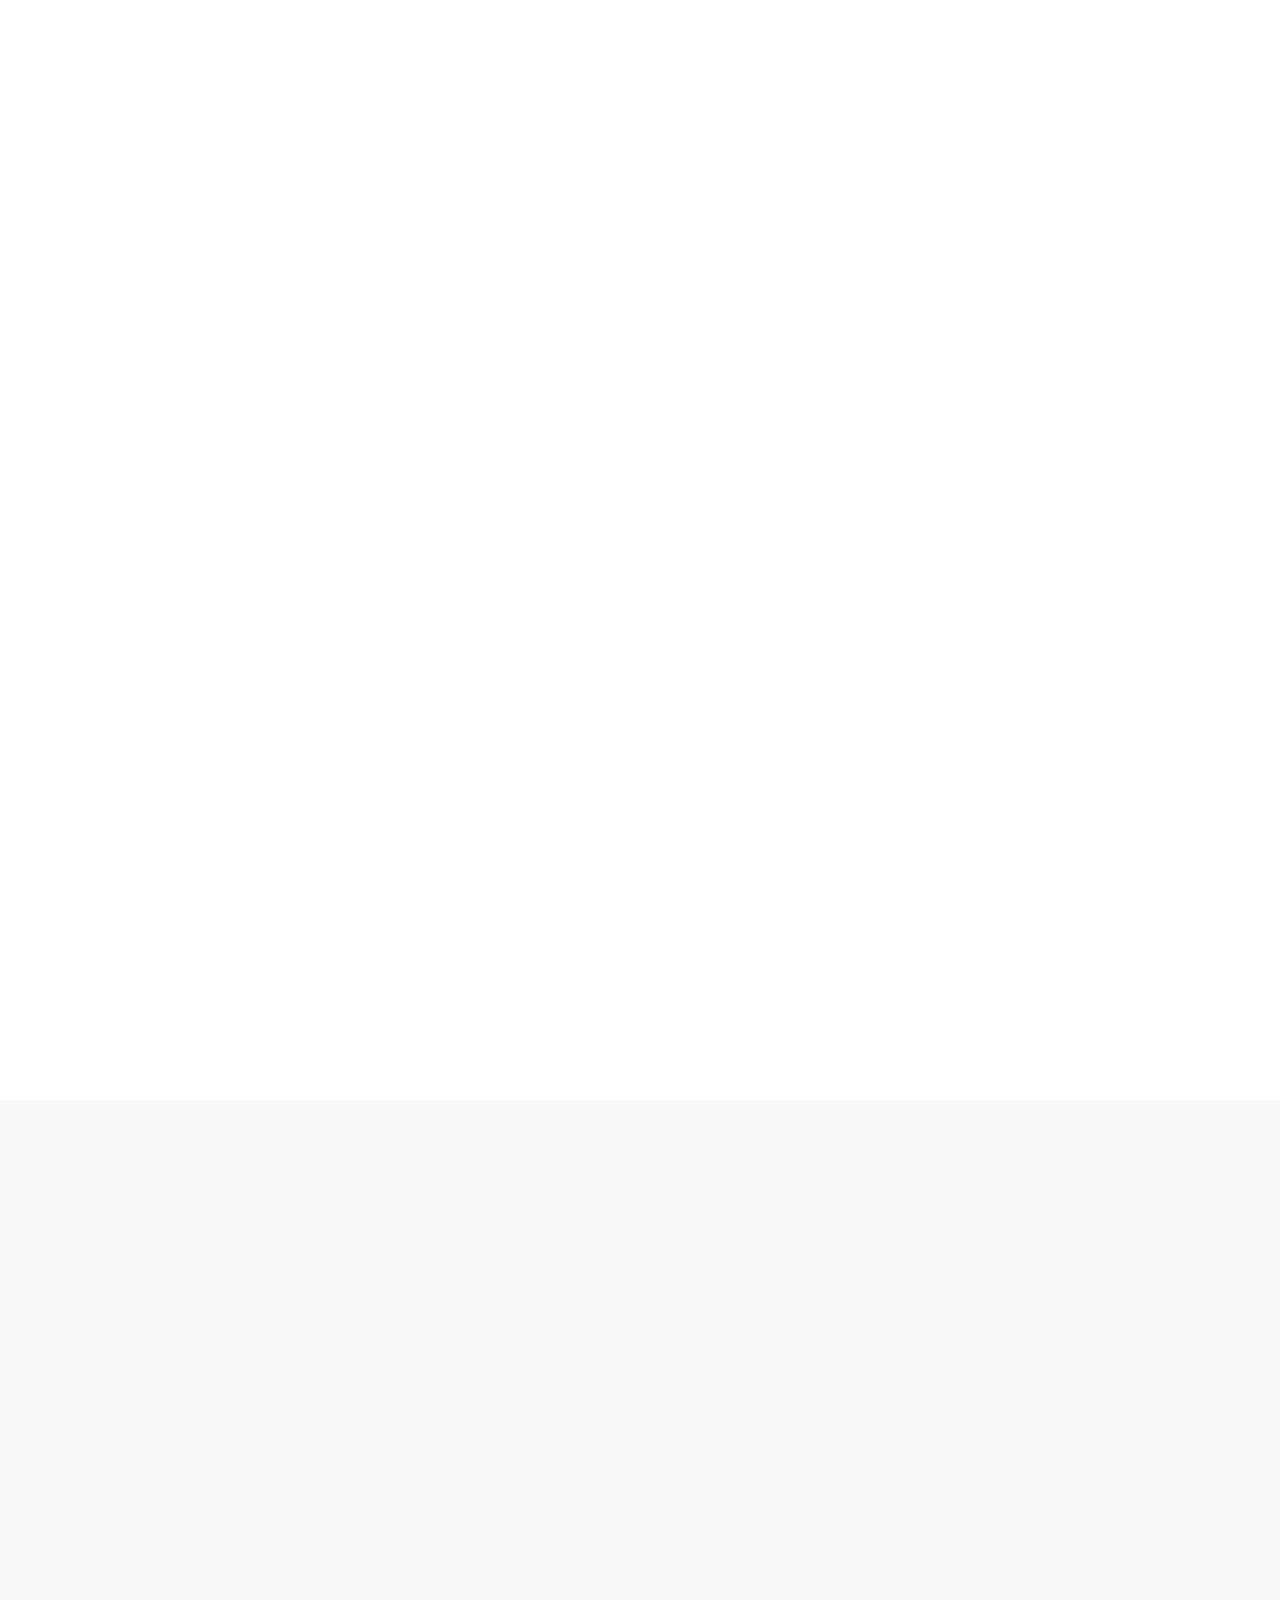
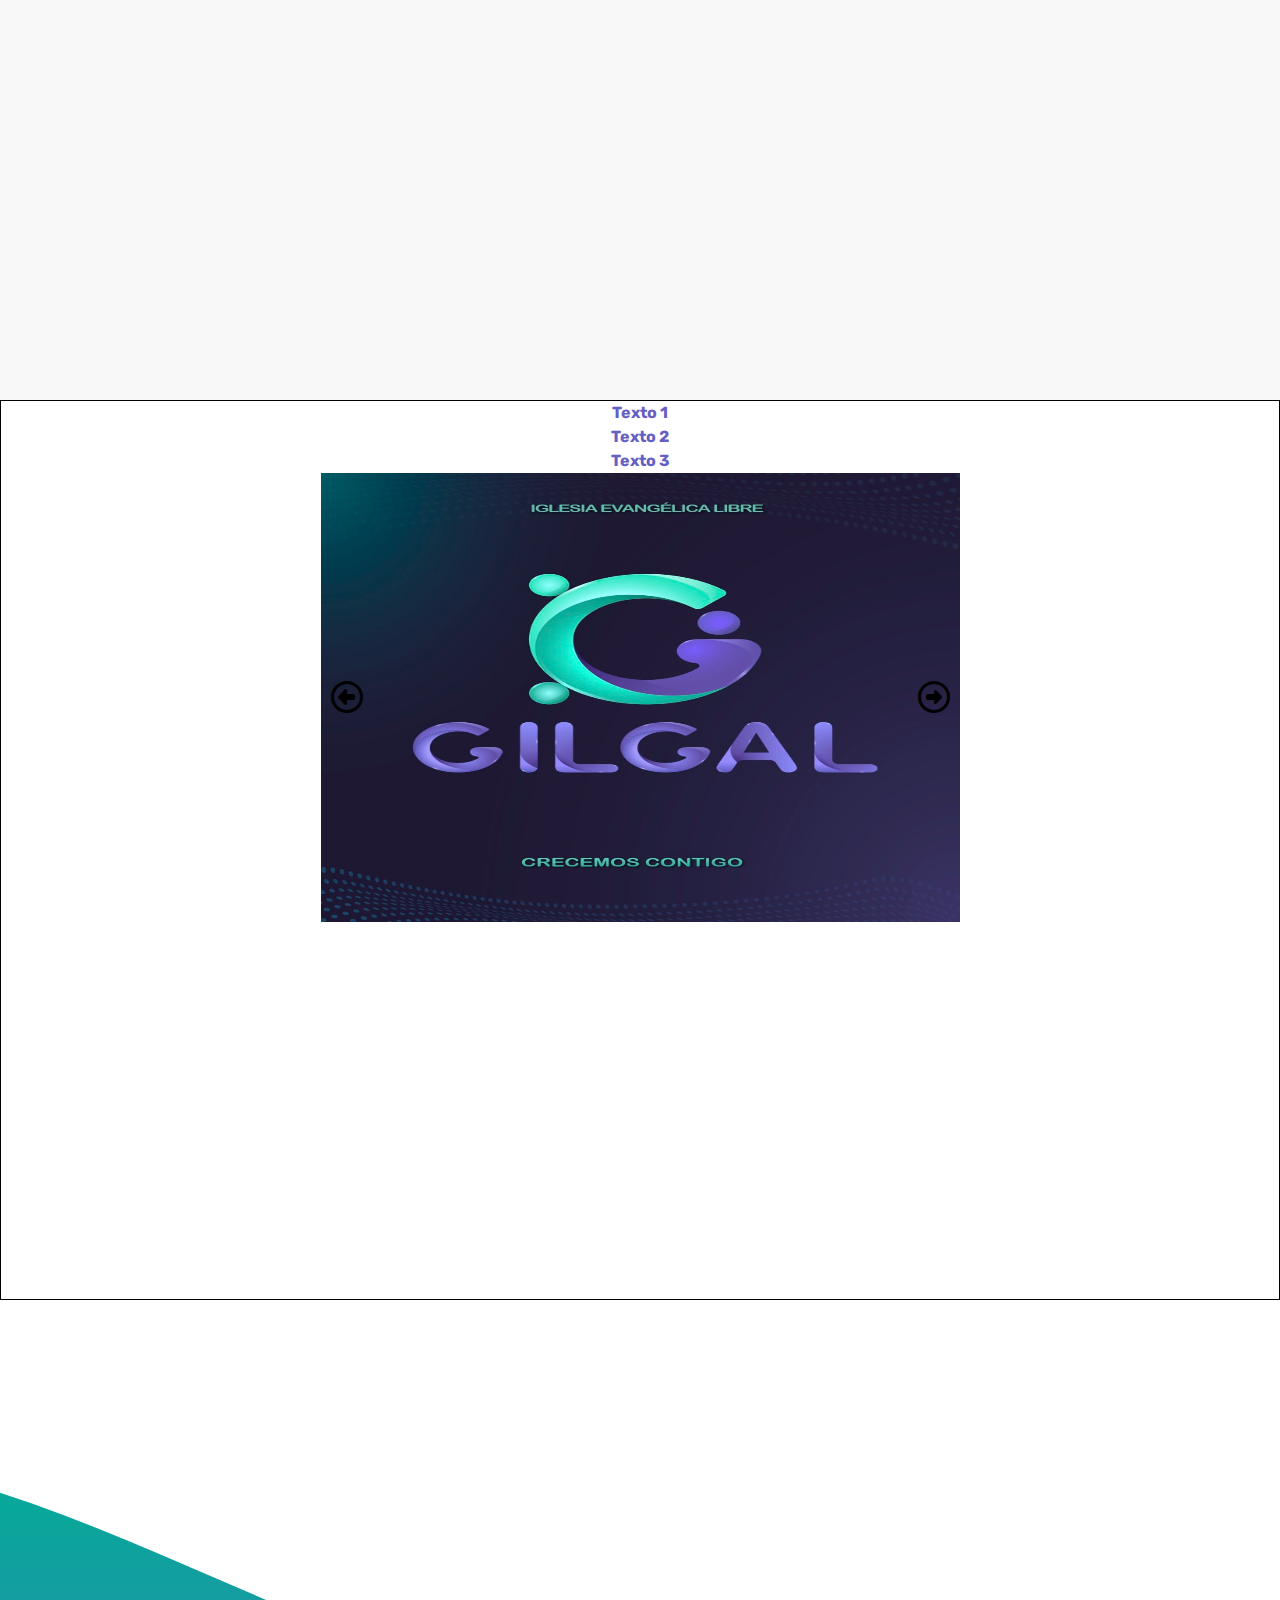
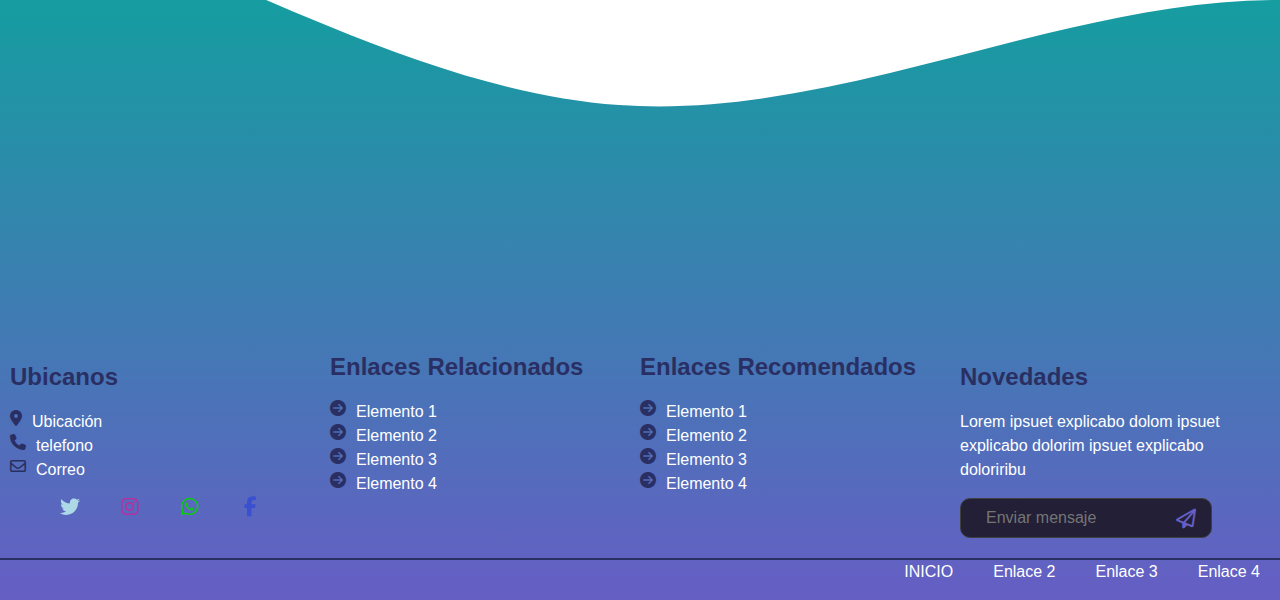
==== commit 0b29e303: "commit" ====
--- a/index.html
+++ b/index.html
@@ -15,20 +15,26 @@
     <Link rel="stylesheet" href="https://cdnjs.cloudflare.com/ajax/libs/font-awesome/6.5.1/css/all.min.css">
     <link rel="preconnect" href="https://fonts.googleapis.com">
     <link rel="preconnect" href="https://fonts.gstatic.com" crossorigin>
-    <link href="https://fonts.googleapis.com/css2?family=Seaweed+Script&family=Teko:wght@500&display=swap"
+    <link
+        href="https://fonts.googleapis.com/css2?family=Dynalight&family=Rubik:ital,wght@0,300..900;1,300..900&family=Seaweed+Script&family=Spline+Sans:wght@700&display=swap"
         rel="stylesheet">
     <link href="https://fonts.googleapis.com/css?family=Archivo+Black&display=swap" rel="stylesheet">
 
     <!-- CSS -->
     <link rel="stylesheet" href="assets/css/animate.css">
     <link rel="stylesheet" href="assets/css/style.css">
+    <!-- VENTANA MODAL -->
+    <link rel="stylesheet" href="assets/css/modal.css">
+    <!-- ----------------- -->
 
     <link rel="stylesheet" href="assets/css/Banner.css">
+    <link rel="stylesheet" href="assets/css/bienvenidos.css">
     <link rel="stylesheet" href="assets/css/seccion1.css">
     <link rel="stylesheet" href="assets/css/seccion2.css">
     <link rel="stylesheet" href="assets/css/seccion3.css">
     <link rel="stylesheet" href="assets/css/Final.css">
 
+    <!-- -------------ANIMACIONES-------- -->
     <link rel="stylesheet" href="assets/css/animaciones.css">
     <link rel="stylesheet" href="assets/css/animacion-class.css">
 
@@ -41,7 +47,7 @@
 <body>
     <!--PRINCIPAL-->
     <div class="Principal">
-        <!--Menu Desplegable-->
+        <!-- ----------------------Menu Desplegable---------------------------->
         <nav class="sidebar">
 
             <!-- Cierra el Menu desplegable -->
@@ -55,19 +61,35 @@
 
             <ul class="list-unstyled menu-elements">
                 <li class="active">
+                    <!-- ------------------PARA ENLAZAR LAS SECICONES UTILIZA EL ID DE CADA SECCION------------ -->
                     <a class="scroll-link" href="#top-content"><i class="fas fa-home"></i> Home</a>
                 </li>
+                <!-- SECCION 1 -->
                 <li>
                     <a class="scroll-link" href="#section-1"><i class="fas fa-cog"></i> What we do</a>
                 </li>
+                <!-- SECCION 2 -->
                 <li>
                     <a class="scroll-link" href="#section-2"><i class="fas fa-user"></i> About us</a>
                 </li>
-                <li>
-                    <a class="scroll-link" href="#section-5"><i class="fas fa-pencil-alt"></i> Portfolio</a>
-                </li>
-                <li>
-                    <a class="scroll-link" href="#section-6"><i class="fas fa-envelope"></i> Contact us</a>
+                <!-- SECCION 3 -->
+                <li>
+                    <a class="scroll-link" href="#section-3"><i class="fas fa-pencil-alt"></i> Portfolio</a>
+                </li>
+                <!-- LISTAS CON SUB-LISTAS -->
+                <li>
+                    <a href="#otherSections" data-toggle="collapse" aria-expanded="false" class="dropdown-toggle"
+                        role="button" aria-controls="otherSections">
+                        <i class="fas fa-envelope"></i>Contactanos
+                    </a>
+                    <ul class="collapse list-unstyled" id="otherSections">
+                        <li>
+                            <a class="scroll-link" href="#section-3">Our projects</a>
+                        </li>
+                        <li>
+                            <a class="scroll-link" href="#section-4">We think that...</a>
+                        </li>
+                    </ul>
                 </li>
                 <li>
                     <a href="#otherSections" data-toggle="collapse" aria-expanded="false" class="dropdown-toggle"
@@ -83,6 +105,7 @@
                         </li>
                     </ul>
                 </li>
+                <!-- PARA AGREGAR MAS SECIONES SOLO AGREGAR MAS ELEMENTOS <li> ACA ABAJO -->
             </ul>
 
             <div class="to-top">
@@ -98,27 +121,31 @@
             </div>-->
 
         </nav>
-        <!-- <div class="contLogo">
-            <img src="assets/img/Logo.png" alt="logo Gilgal" class="logoP">
-        </div> -->
+        <!-- ---------------FINAL DEL MENU DESPLEGABLE------------------------------- -->
         <div class="content">
 
             <!-- ABRIR MENU DESPLEGABLE -->
             <a class="btn btn-primary btn-customized open-menu" href="#" role="button">
                 <i class="fas fa-bars"></i>
             </a>
-            <!--Banner Inicio-->
+            <!--CONTENEDOR PRINCIPAL-->
             <div class="secciones">
-                <!-- SOLO PARA DIVIDIR E IDENTIFICAR LAS SECCIONES -->
-                <!-- COMENTAR O ELIMINAR AL FINAL -->
-                <!-- ************* -->
+                <!--------------- VENTANA MODAL--------------------------- -->
+                <dialog id="myModal">
+                    <button class="close">&times;</button>
+                    <img class="modal-image" src="assets/img/modal/Modal.png" alt="Imagen del modal">
+                    <button class="prev"><i class="fa-regular fa-circle-left"></i></button>
+                    <button class="next"><i class="fa-regular fa-circle-right"></i></button>
+                </dialog>
+                <!-- ---------------------------------------------------- -->
                 <!-- SECCION PRINCIPAL -->
                 <section class="Banner" id="Banner">
                     <div class="containerB" id="containerB">
                         <div class="overlayB">
                             <div class="logoB" id="logoB"></div>
                             <div class="titleB" id="titleB">Servicios de coaching</div>
-                            <div class="subtitleB" id="subtitleB">Equipo Técnico para el desarrollo eficiente y Creativo del equipo de
+                            <div class="subtitleB" id="subtitleB">Equipo Técnico para el desarrollo eficiente y Creativo
+                                del equipo de
                                 trabajo Humano. Aumenta tu potencial!</div>
                             <div class="buttonsB" id="buttonsB">
                                 <button class="button1">CONTÁCTANOS</button>
@@ -145,8 +172,15 @@
                         </div>
                     </div>
                 </section>
+                <section class="section-5-container section-container" id="section-5">
+                    <div class="bienvenidos" id="bienvenidos">
+                        <div class="texto" id="texto">BIENVENIDOS A</div>
+                        <div class="div2" id="div2">CASA</div>
+                        <div class="div3" id="div3">Iglesia Gilgal</div>
+                    </div>
+                </section>
                 <!-- SECCION 1 -->
-                <section id="seccion1">
+                <section id="section-1" class="section-1-container section-container">
                     <div class="seccion1">
                         <div class="ContImgVision" id="ContImgVision">
                             <div class="ImgMV" id="ImgMv"></div>
@@ -154,7 +188,7 @@
                         <div class="ContMV" id="ContMv">
                             <div class="ContMV-Mis">
                                 <div class="titMV">
-                                    <p>Nuestra Mision</p>
+                                    <p class="titulMV">Nuestra Mision</p>
                                 </div>
                                 <div class="textMV">
                                     <p>Lorem ipsum dolor sit amet consectetur adipisicing elit. Eligendi
@@ -187,7 +221,7 @@
                     </div>
                 </section>
                 <!-- SECCION 2 -->
-                <section>
+                <section class="section-2-container section-container section-container-gray-bg" id="section-2">
                     <div class="seccion2" id="seccion2">
                         <div class="flexS2">
                             <div class="ContS2">
@@ -215,7 +249,7 @@
                                 <div class="Dcard" id="Dcard">
                                     <div class="DiconB">
                                         <div class="icon1">
-                                            <i class="fas fa-2x fa-book-open"></i>
+                                            <i class="fa-2x fa-regular fa-heart"></i>
                                         </div class="icon1">
                                     </div>
                                     <p class="Dtitle">Donaciones y Diezmos</p>
@@ -226,20 +260,33 @@
                     </div>
                 </section>
                 <!-- SECCION 3 -->
-                <section id="seccion3">
+                <section class="section-3-container section-container" id="section-3">
                     <div class="seccion3">
-
-                    </div>
-                </section>
+                        <div class="texto">Texto 1</div>
+                        <div class="texto grande">Texto 2</div>
+                        <div class="texto">Texto 3</div>
+                        <div class="carrusel" style="width: 50%; height: 50%;">
+                            <div class="carrusel-imagenes">
+                              <img src="assets/img/carrusels3/imagen1.png" class="imagen-activa">
+                              <img src="assets/img/carrusels3/imagen2.png">
+                              <img src="assets/img/carrusels3/imagen3.png">
+                              <!-- Agrega más imágenes según sea necesario -->
+                            </div>
+                            <button class="carrusel-btn carrusel-btn-atras"><i class="fa-regular fa-circle-left"></i></button>
+                            <button class="carrusel-btn carrusel-btn-adelante"><i class="fa-regular fa-circle-right"></i></button>
+                          </div>
+                    </div>
+                    </section>
+
                 <!-------------------------- SECCION FINAL -------------------------->
-                <section id="Final">
+                <section class="section-4-container section-container" id="Final">
                     <div class="Final">
                         <div class="Ubicación">
                             <h2>Ubicanos</h2>
                             <ul class="FinalUl">
-                                <li><i class="fas fa-arrow-circle-right"></i><a href="#">Elemento 1</a></li>
-                                <li><i class="fas fa-arrow-circle-right"></i><a href="#">Elemento 2</a></li>
-                                <li><i class="fas fa-arrow-circle-right"></i><a href="#">Elemento 3</a></li>
+                                <li><i class="fas fa-location-dot"></i><a href="#">Ubicación</a></li>
+                                <li><i class="fas fa-phone"></i><a href="#">telefono</a></li>
+                                <li><i class="fa-regular fa-envelope"></i><a href="#">Correo</a></li>
                                 <li>
                                     <div class="parent">
                                         <div class="child child-1">
@@ -321,6 +368,8 @@
     <!-- Javascript -->
     <script src="assets/js/Observador-Animaciones.js"></script>
     <script src="assets/js/API-Observador.js"></script>
+    <script src="assets/js/modal.js"></script>
+    <script src="assets/js/CarruselS3.js"></script>
     <script src="assets/js/jquery-3.3.1.min.js"></script>
     <script src="assets/js/jquery-migrate-3.0.0.min.js"></script>
     <script src="https://cdnjs.cloudflare.com/ajax/libs/popper.js/1.14.7/umd/popper.min.js"
--- a/assets/css/style.css
+++ b/assets/css/style.css
@@ -4,12 +4,14 @@
 	padding: 0;
   }
 :root{
+/* COLORES DE LA PALETA UILIZADA */
 	--primary-color: #665ec4;
 	--secondary-color: #00ad97;
 	--dark-color-set: #221f36 ;
 } 
 body {
-	font-family: 'Roboto', sans-serif;
+/* FUENTE DE LA PALETA UTILIZADA */
+	font-family: Arial, Helvetica, sans-serif;
 	font-size: 16px;
 	font-weight: 300;
 	color: #888;
@@ -136,6 +138,7 @@
 
 	border-bottom: 1px solid #444;
 	transition: all .3s;
+	height: 10rem;
 }
 
 .sidebar .logo a {
@@ -147,10 +150,15 @@
 	color: #fff;
 	text-indent: -999999px;
 }
+.sidebar .logo h3 {
+	height: 100%;
+    font-weight: 300;
+    color: #555;
+}
 .sidebar .logo .logoLink {
 	display: inline-block;
-	width: 172px;
-	height: 34px;
+	width: 100%;
+	height: 100%;
 	background: url('../img/Logo.png') left top no-repeat;
 	border: 0;
 	text-indent: -999999px;
@@ -402,8 +410,13 @@
 /***** General style, all sections *****/
 
 .section-container {
-	margin: 0 auto;
-	padding-bottom: 80px;
+
+}
+.section-4-container {
+	background-image: url('../img/svg/AboutBg.svg');
+    background-size: cover;
+    background-position: right;
+
 }
 
 .section-container-gray-bg {
--- a/assets/css/modal.css
+++ b/assets/css/modal.css
@@ -0,0 +1,64 @@
+/* Estilos para el modal */
+dialog {
+    width: 60vw; 
+    height: 60vh;
+    position: fixed;
+    top: 20vh;
+    left: 20vw;
+    padding: 0;
+    border: none;
+    box-shadow: 0 4px 8px 0 rgba(0,0,0,0.2),0 6px 20px 0 rgba(0,0,0,0.19);
+	border-radius: 20px;
+}
+dialog::backdrop{
+	background-color: rgba(0,0,0,.55);
+}
+
+/* Estilos para la imagen */
+.modal-image {
+	width: 100%;
+	height: 100%;
+    background-image: url('../img/modal/Modal.png');
+	background-size: 100% 100%;
+	background-repeat: no-repeat;
+}
+
+/* Estilos para el botón de cierre */
+.close {
+    position: absolute;
+    top: 3%;
+    right: 3%;
+    background: white;
+    border: none;
+    font-size: 2em;
+    padding: 0;
+    line-height: 1em;
+}
+
+/* Estilos para los botones de navegación */
+.prev, .next {
+    position: absolute;
+    bottom: 0;
+    background: transparent;
+    border: none;
+    font-size: 2rem;
+    padding: 10px;
+}
+.prev:hover, .next:hover {
+    position: absolute;
+    bottom: 0;
+	color: var(--primary-color);
+    background: rgba(0,0,0,.55);
+    border: none;
+    font-size: 2.2rem;
+    padding: 10px;
+	transition: all 0.5s;
+}
+
+.prev {
+    left: 0;
+}
+
+.next {
+    right: 0;
+}--- a/assets/css/Banner.css
+++ b/assets/css/Banner.css
@@ -17,7 +17,7 @@
     flex-direction: column;
     align-items: center;
     justify-content: center;
-    animation: fondo 8 infinite;
+    animation: fondo 14s infinite;
 }
 
 .overlayB {
@@ -32,8 +32,8 @@
 
 .logoB{
     position: absolute;
-    top: 20px;
-    right: 20px;
+    top: 8%;
+    right: 10%;
     width: 100px;
     height: 100px;
     background-image: url("../img/Logo.png");
@@ -69,12 +69,20 @@
     text-align: center;
     margin-bottom: 20px;
 }
+.titleB:hover{
+    font-size: 55px;
+    transition: all 0.5s;
+}
 
 .subtitleB {
     color: white;
     font-size: 24px;
     text-align: center;
     margin-bottom: 40px;
+}
+.subtitleB:hover{
+  font-size: 28px;
+  transition: all 0.5s;
 }
 
 .buttonB {
@@ -94,7 +102,7 @@
 }
 
 .button-readB {
-    background-color: #00cc99;
+    background-color: var(--secondary-color);
 }
 
 .iconsB{
@@ -141,7 +149,7 @@
 }
 
 .iconB-image i {
-    color: #00cc99;
+    color: var(--secondary-color);
     font-size: 3.5rem;
 }
 
--- a/assets/css/bienvenidos.css
+++ b/assets/css/bienvenidos.css
@@ -0,0 +1,52 @@
+.bienvenidos {
+    size: min(width 100% 950px);
+    height: 100vh;
+    display: flex;
+    flex-direction: column;
+    justify-content: center;
+    align-items: center;
+    height: 100vh;
+    font-size: 6em;
+}
+
+.texto {
+    color: var(--primary-color);
+    font-family: "Rubik", sans-serif;
+    font-optical-sizing: auto;
+
+    font-weight: 700;
+
+}
+
+#texto {
+    overflow: hidden;
+    white-space: nowrap;
+    border-right: .15em solid white;
+}
+
+.texto:hover {
+    animation: vibrate 1.5s linear infinite;
+    font-size: 7rem;
+}
+
+.div2 {
+    font-family: sans-serif;
+    font-optical-sizing: auto;
+    font-weight: 700;
+    -webkit-text-stroke: 2px var(--secondary-color);
+    color: transparent;
+}
+
+.div2:hover {
+    animation: vibrate 1.5s linear infinite;
+    font-size: 7rem;
+}
+
+.div3 {
+    font-family: "Dynalight", cursive;
+    color: var(--dark-color-set)
+}
+.div3:hover {
+    transition: all 1s;
+    font-size: 6.5rem;
+}
--- a/assets/css/seccion1.css
+++ b/assets/css/seccion1.css
@@ -2,7 +2,7 @@
     size: min(width 100% 950px);
     height: 100vh;
     /* *************************** */
-    background: linear-gradient(to bottom, #00ad97 50%, white 50%);
+    background: linear-gradient(to bottom, var(--secondary-color) 50%, white 50%);
     /* COLOR DEL FONDO DE PANTALLA */
     position: relative;
 
@@ -10,7 +10,7 @@
 /* CONTENEDOR IMAGEN CIRCULAR */
 .ContImgVision {
     border-radius: 50%;
-    border: #00ad97 solid 3px;
+    border: var(--secondary-color) solid 3px;
     width: 60vw;
     height: 60vh;
     top: 11%;
@@ -102,12 +102,12 @@
   /* PRIMER PARAFO (MISION) */
   .textMV{
     font-size: 1rem;
-    text-align: left;
+    text-align: justify;
   }
   /* SEGUNDO PARRAFO (VISION) */
   .textMV-V{
     font-size: 1rem;
-    text-align: left;
+    text-align: justify;
     flex: 1 0 auto
   }
   /* Boton */
--- a/assets/css/seccion2.css
+++ b/assets/css/seccion2.css
@@ -95,6 +95,7 @@
   width: 100%;
   height: 80%;
   top: 20%;
+  animation-delay: 2s;
 
 }
 
@@ -106,7 +107,7 @@
 .TextS2 p {
   width: 100%;
   font-size: clamp(0.2rem, 0.8rem, 1rem);
-  text-align: left;
+  text-align: justify;
   height: 100%;
   overflow: auto;
   margin: 0%;
@@ -142,7 +143,6 @@
 
 /* BOTON */
 .CBtnS2 {
-  margin-top: 0.5rem;
   position: relative;
   top: 0rem;
 }
@@ -228,15 +228,15 @@
   animation-delay: 2s;
 }
 
-.Dicon {
+.DiconB {
   margin: 0 auto;
   width: 100%;
   height: 80px;
   max-width: 80px;
-  background: linear-gradient(90deg, #655ec4 0%, #00ad97 40%, #221f36 60%);
+  background: linear-gradient(90deg, var(--primary-color) 0%, var(--secondary-color) 40%, var(--dark-color-set) 60%);
   border-radius: 100%;
   display: flex;
-  color: #221f36;
+  color: var(--dark-color-set);
   justify-content: center;
   align-items: center;
   transition: all 0.8s ease;
@@ -244,8 +244,8 @@
   background-size: 200px;
 }
 
-.Dicon .Dicon1 {
-  fill: rgb(196, 0, 0);
+.icon1 {
+fill: red;
 }
 
 .Dcard .Dtitle {
@@ -253,7 +253,7 @@
   margin: 0;
   text-align: center;
   margin-top: 30px;
-  color: #221f36;
+  color: var(--dark-color-set);
   font-weight: 600;
   text-transform: uppercase;
   letter-spacing: 4px;
@@ -284,26 +284,26 @@
   max-height: 40px;
 }
 
-.Dcard:hover .Dicon {
+.Dcard:hover .DiconB {
   background-position: -120px;
-  color: #00ad97;
-  transition: all 0.3s ease;
-}
-
-.Dcard:hover .Dicon .Dicon1 {
-  fill: #00ad97;
+  color: var(--secondary-color);
+  transition: all 0.3s ease;
+}
+
+.Dcard:hover .DiconB .icon1 {
+  fill: var(--secondary-color);
   transition: all 0.3s ease;
 }
 
 /* BOTON */
 .btn-success {
-  background-color: #00ad97;
-  border-color: #00ad97;
+  background-color: var(--secondary-color);
+  border-color: var(--secondary-color);
 
 }
 
 .btn-success:hover {
-  background-color: #655ec4;
-  border-color: #655ec4;
+  background-color: var(--primary-color);
+  border-color: var(--primary-color);
 
 }--- a/assets/css/seccion3.css
+++ b/assets/css/seccion3.css
@@ -1,4 +1,49 @@
 .seccion3{
     size: min(width 100% 950px);
     height: 100vh;
-}+    border: 1px black solid;
+    display: flex;
+    flex-direction: column;
+    align-items: center;
+    text-align: center;
+}
+
+.carrusel {
+    position: relative;
+    overflow: hidden;
+  }
+  
+  .carrusel-imagenes {
+    width: 100%;
+    height: 100%;
+    display: flex;
+    transition: transform 0.5s ease-in-out;
+  }
+  
+  .carrusel-imagenes img {
+    width: 100%;
+    display: none;
+  }
+  
+  .carrusel-imagenes img.imagen-activa {
+    display: block;
+  }
+  
+  .carrusel-btn {
+    position: absolute;
+    top: 50%;
+    transform: translateY(-50%);
+    background: none;
+    border: none;
+    font-size: 2rem;
+    cursor: pointer;
+  }
+  
+  .carrusel-btn-atras {
+    left: 10px;
+  }
+  
+  .carrusel-btn-adelante {
+    right: 10px;
+  }
+  --- a/assets/css/Final.css
+++ b/assets/css/Final.css
@@ -26,9 +26,15 @@
     flex: 1;
     display: flex;
     flex-direction: column;
-    margin-right: 10px;
-  }
-  
+  }
+  .Novedades{
+    padding: 10px;
+  }
+  .Ubicación{
+    padding: 10px;
+    margin-right: 0px;
+
+  }
   .Foot {
     border-top: 2px #2a2f63 solid; 
     display: flex;
@@ -42,6 +48,7 @@
     display: flex;
     list-style-type: none; /* Elimina las viñetas de la lista */
     padding: 0;
+    justify-content: space-between;
   }
   
   .FotNav > li {
@@ -52,8 +59,9 @@
 .LinkP ul li {
 
   display: flex;
-  align-items: center;
-  justify-content: center;
+  align-items: left;
+  justify-content: left;
+  text-align: left;
 }
 /* ESTILOS DE ETIQUETA a */
 .Ubicación ul li a,
@@ -63,11 +71,21 @@
   color: white;
   margin-left: 10PX;
 }
+.Ubicación ul li:hover,
+.LinkR ul li:hover,
+.LinkP ul li:hover {
+  /* Aquí puedes agregar los estilos que quieras para el efecto hover */
+  color: var(--secondary-color);
+  font-size: 1.5rem;
+}
+.Ubicación ul li a:hover,
+.LinkR ul li a:hover,
+.LinkP ul li a:hover {
+  /* Aquí puedes agregar los estilos que quieras para el efecto hover */
+  color: yellow;
+  font-size: 1.5rem;
+}
 /* ICONO DE LAS LISTAS */
-.iconoF {
-  /* Añade un margen a la derecha del icono */
-   /* Ajusta esto según sea necesario */
-}
 
 /* COLOR DE ICONO DE LISTA */
 
@@ -75,17 +93,25 @@
 .Final h2 {
   color: #2a2f63; 
   margin-right: 10px;
+  text-align: left;
 }
 
 /* COLOR DE ENLACE DE LISTA */
 .FotNav li a{
   color: white; 
   margin-left: 20px ;
+
+}
+.FotNav li a:hover{
+  color: var(--secondary-color); 
+  margin-left: 20px ;
+  font-size: 1.2rem;
+
 }
 
 .Final h2 {
   font-weight: bold;
-  font-size: 100%; /* Títulos en negrita */
+  font-size: 105%; /* Títulos en negrita */
 }
 .Noved{
   color: white;
@@ -216,7 +242,6 @@
   opacity: 0;
   color: white;
   font-size: 10px;
-  text-wrap: nowrap;
   background-color: rgb(200, 33, 33);
   padding: 6px 10px;
   border: 1px solid #924141;
--- a/assets/css/animaciones.css
+++ b/assets/css/animaciones.css
@@ -15,11 +15,13 @@
     background-size: cover;
   }
 }
+
 @keyframes ImgC {
   20% {
-      background-image: url("../img/seccion1/Circular2.png");
-      background-size: cover;
-  }
+    background-image: url("../img/seccion1/Circular2.png");
+    background-size: cover;
+  }
+
   100% {
     background-image: url("../img/seccion1/Circular1.png");
     background-size: cover;
@@ -27,20 +29,6 @@
 }
 
 /*******ANIMACION DE BIENVENIDA A CASA ********/
-@function textShadow($precision, $size, $color) {
-  $value: null;
-  $offset: 0;
-  $length: $size * (1 / $precision) - 1;
-
-  @for $i from 0 through $length {
-    $offset: $offset +$precision;
-    $shadow: $offset +px $offset +px $color;
-    $value: append($value, $shadow, comma);
-  }
-
-  @return $value;
-}
-
 @keyframes scatter {
   0% {
     top: 0;
@@ -73,6 +61,84 @@
   }
 }
 
+@keyframes shadow-drop-center {
+  0% {
+    box-shadow: 0 0 0 0 transparent
+  }
+
+  100% {
+    box-shadow: 0 0 20px 0 rgba(26, 20, 20, 0.55)
+  }
+}
+
+/* ANIMACION DE ESCRIURA  */
+@keyframes typing {
+  from {
+    width: 0;
+  }
+
+  to {
+    width: 8em;
+  }
+}
+
+@keyframes vibrate {
+  0% {
+    transform: translate(0)
+  }
+
+  20% {
+    transform: translate(-2px, 2px)
+  }
+
+  40% {
+    transform: translate(-2px, -2px)
+  }
+
+  60% {
+    transform: translate(2px, 2px)
+  }
+
+  80% {
+    transform: translate(2px, -2px)
+  }
+
+  100% {
+    transform: translate(0)
+  }
+}
+
+@keyframes scale-up-horizontal-right {
+  0% {
+    transform: scaleX(.4);
+    transform-origin: right center
+  }
+
+  50% {
+    transform: scaleX(1);
+    transform-origin: right center;
+  }
+
+  100% {
+    transform: scaleX(1);
+    transform-origin: right center
+  }
+}
+
+@keyframes blink-caret {
+
+  from,
+  to {
+    border-color: transparent;
+  }
+
+  /* COLOR DEL ICONO DE ESCRITURA */
+  50% {
+    border-color: transparent;
+  }
+}
+
+
 @keyframes blink {
   50% {
     border-color: transparent;
@@ -104,6 +170,16 @@
 
   100% {
     opacity: 1;
+  }
+}
+
+@keyframes scale-up-center {
+  0% {
+    transform: scale(.5)
+  }
+
+  100% {
+    transform: scale(1)
   }
 }
 
--- a/assets/css/animacion-class.css
+++ b/assets/css/animacion-class.css
@@ -8,6 +8,23 @@
     -webkit-animation: roll-in-right 3s ease-out 1.2s both;
     animation: roll-in-right 3s ease-out 1.2s both;
     opacity: 1;
+}
+.typing {
+    -webkit-animation: typing 3.5s steps(40, end), blink-caret .75s step-end infinite;
+    animation: typing 3.5s steps(40, end), blink-caret .75s step-end infinite;
+    opacity: 1;
+}
+.scale-up-horizontal-right {
+    animation: scale-up-horizontal-right 1.5s linear 1s infinite 
+}
+
+.shadow-drop-center {
+    animation: shadow-drop-center 3s linear infinite
+}
+.scale-up-center{animation:scale-up-center 2s; } 
+
+.vibrate {
+    animation: vibrate 1.5s linear forwards
 }
 .roll-in-right2 {
     -webkit-animation: roll-in-right 3s ease-out 4s both;
--- a/assets/css/media-queries.css
+++ b/assets/css/media-queries.css
@@ -54,6 +54,9 @@
 		justify-content: center;
 		grid-template-columns: repeat(1, 1fr);
 	}
+	.bienvenidos {
+        font-size: 3em;/* Adapta tus estilos aquí para móviles */
+    }
 
 	.opcion_seis {
 		height: 85em;
@@ -89,9 +92,11 @@
 	.contain .pequeño .imag {
 		height: 300px;
 	}
-	#Final{
+
+	#Final {
 		justify-content: flex-start;
 	}
+
 	.Final {
 		justify-content: flex-start;
 		/* Los contenedores se visualizan en vertical */
@@ -102,10 +107,11 @@
 	.Final>div,
 	.Foot {
 		margin-bottom: -3px;
-    
+
 		/* Cubren el elemento #Final en su totalidad sin salirse */
 		width: 100%;
-		box-sizing: border-box; /* Asegura que el padding y el borde no se añadan al ancho total */
+		box-sizing: border-box;
+		/* Asegura que el padding y el borde no se añadan al ancho total */
 		align-items: center;
 	}
 
@@ -116,32 +122,49 @@
 		font-size: calc(3px + 2vmin);
 		/* Ajusta esto según sea necesario */
 	}
-	.FootNav ul{
+
+	.FootNav ul {
 		margin-bottom: 0rem;
-		
-	}
+
+	}
+
 	.Final h2 {
 		font-weight: bold;
 		font-size: 180%;
 		color: #221f36
 	}
 
-	.Ubicación ul li a, .LinkR ul li a, .LinkP ul li a {
-    border-bottom: none;
-    color: #221f36;
-	}
-	.FinalUl{
+	.Ubicación ul li a,
+	.LinkR ul li a,
+	.LinkP ul li a {
+		border-bottom: none;
+		color: #221f36;
+	}
+
+	.FinalUl {
 		margin-bottom: 0.2rem;
 	}
-	.Noved{
+
+	.Noved {
 		margin-bottom: 2px;
 		margin-left: 1rem;
 		width: 70%;
 	}
+
 	.messageBox {
 		width: fit-content;
 		height: 37px;
-	}	
+	}
+	.Ubicación ul li,
+	.LinkR ul li,
+	.LinkP ul li {
+
+		display: flex;
+		align-items: center;
+		justify-content: center;
+		text-align: center;
+	}
+
 
 }
 
@@ -241,7 +264,52 @@
 
 /* RESOLUCION DISPOSITIVOS MOVILES */
 @media (max-width: 767px) {
-
+}
+	/* BANER PRINCIPAL */
+@media (max-width: 768px) {
+		.containerB {
+			flex-direction: column;
+		}
+
+		.logoB {
+			width: 50px;
+			height: 50px;
+		}
+
+		.titleB {
+			font-size: 24px;
+		}
+
+		.subtitleB {
+			font-size: 16px;
+		}
+
+		.buttonB {
+			width: 150px;
+			height: 45px;
+			font-size: 16px;
+		}
+
+		.iconsB {
+			flex-direction: row;
+			justify-content: space-around;
+			gap: 3rem;
+		}
+
+		.iconB {
+			width: 100px;
+			height: 100px;
+		}
+
+		.iconB-label {
+			font-size: 16px;
+		}
+
+		.button1,
+		.button2 {
+			padding: 5px 12px;
+			font-size: 14px;
+		}
 	.top-content {
 		padding: 20px 0 100px 0;
 	}
@@ -369,7 +437,7 @@
 
 	.Cont1 {
 		grid-area: Cont1;
-		width: 100%;
+		width: 50%;
 		height: 100%;
 		position: initial;
 		top: 0px;
@@ -559,11 +627,6 @@
 		position: relative;
 		font-size: 1.2rem;
 	}
-
-	.Crecemos {
-		font-size: 15vw;
-	}
-
 	/* SECCION 1*/
 	.seccion1 {
 		display: flex;
@@ -589,6 +652,12 @@
 		top: 54%;
 		left: 15%;
 	}
+	.ContMV:active {
+		width: 16rem;
+		height: 16rem;
+		top: 54%;
+		left: 15%;
+	}
 
 	.textMV {
 		font-size: 0.75rem;
@@ -651,6 +720,7 @@
 
 	.Cont1 {
 		border-radius: 50%;
+
 		/* Forma circular */
 	}
 
@@ -669,58 +739,23 @@
 
 /* PANTALLA COMPLETA */
 @media (min-width: 1200px) {
-	/* .Bienvenido .playful {
-		font-size: 4rem;
-		bottom: 10rem;
-		left: 25rem;
-		position: relative;
-	} */
-
-	/* .bannerPrinc .contBackgP {
-		width: 100vw;
-		height: 80vh;
-	} */
-	/* .BienvenidaP{
-		position: relative;
-		top: 12rem;
-	}
-
-	.Crecemos {
-		font-size: 5rem;
-	}
-	.Bienvenida{
-		height: 46%;
-		width: 51vw;
-		display: inline-flex;
-		align-items: center;
-		padding: 0px;
-		margin: 0;
-		bottom: 0;
-		left: 50%;
-		position: absolute;
-	}
-	.BienB{
-	
-		color: #00ad97;
-		margin: 0px;
-		font-size: 4rem;
-		animation: lightSpeedIn 3s both;
-		font-family: sans-serif;
-	}
-	.BienB:hover{
-		font-size: 5rem;
-		transition: all 0.3s;
-	}
-*/
-
+
+	/* BANER PRINCIPAL */
+	.logoB {
+		right: 15%;
+		top: 8%
+	}
+
+	/* ----------------------- */
 	/* SECCION 1 */
 	.ContImgVision {
 		width: 60vh;
+		left: 38%
 	}
 
 	.ContMV {
-		left: 16%;
-		top: 50%;
+		left: 22%;
+		top: 40%;
 		height: 20rem;
 	}
 
@@ -799,9 +834,8 @@
 	}
 
 	.CBtnS2 {
-		margin-top: 0.5rem;
 		position: relative;
-		top: 0rem;
+		top: -2rem;
 	}
 
 	.Dcard {
@@ -813,4 +847,13 @@
 		height: 40vh;
 	}
 
+	.Final h2 {
+		font-weight: bold;
+		font-size: 150%;
+		/* Títulos en negrita */
+	}
+	.ContText {
+				top: 30%;
+	  
+	  }
 }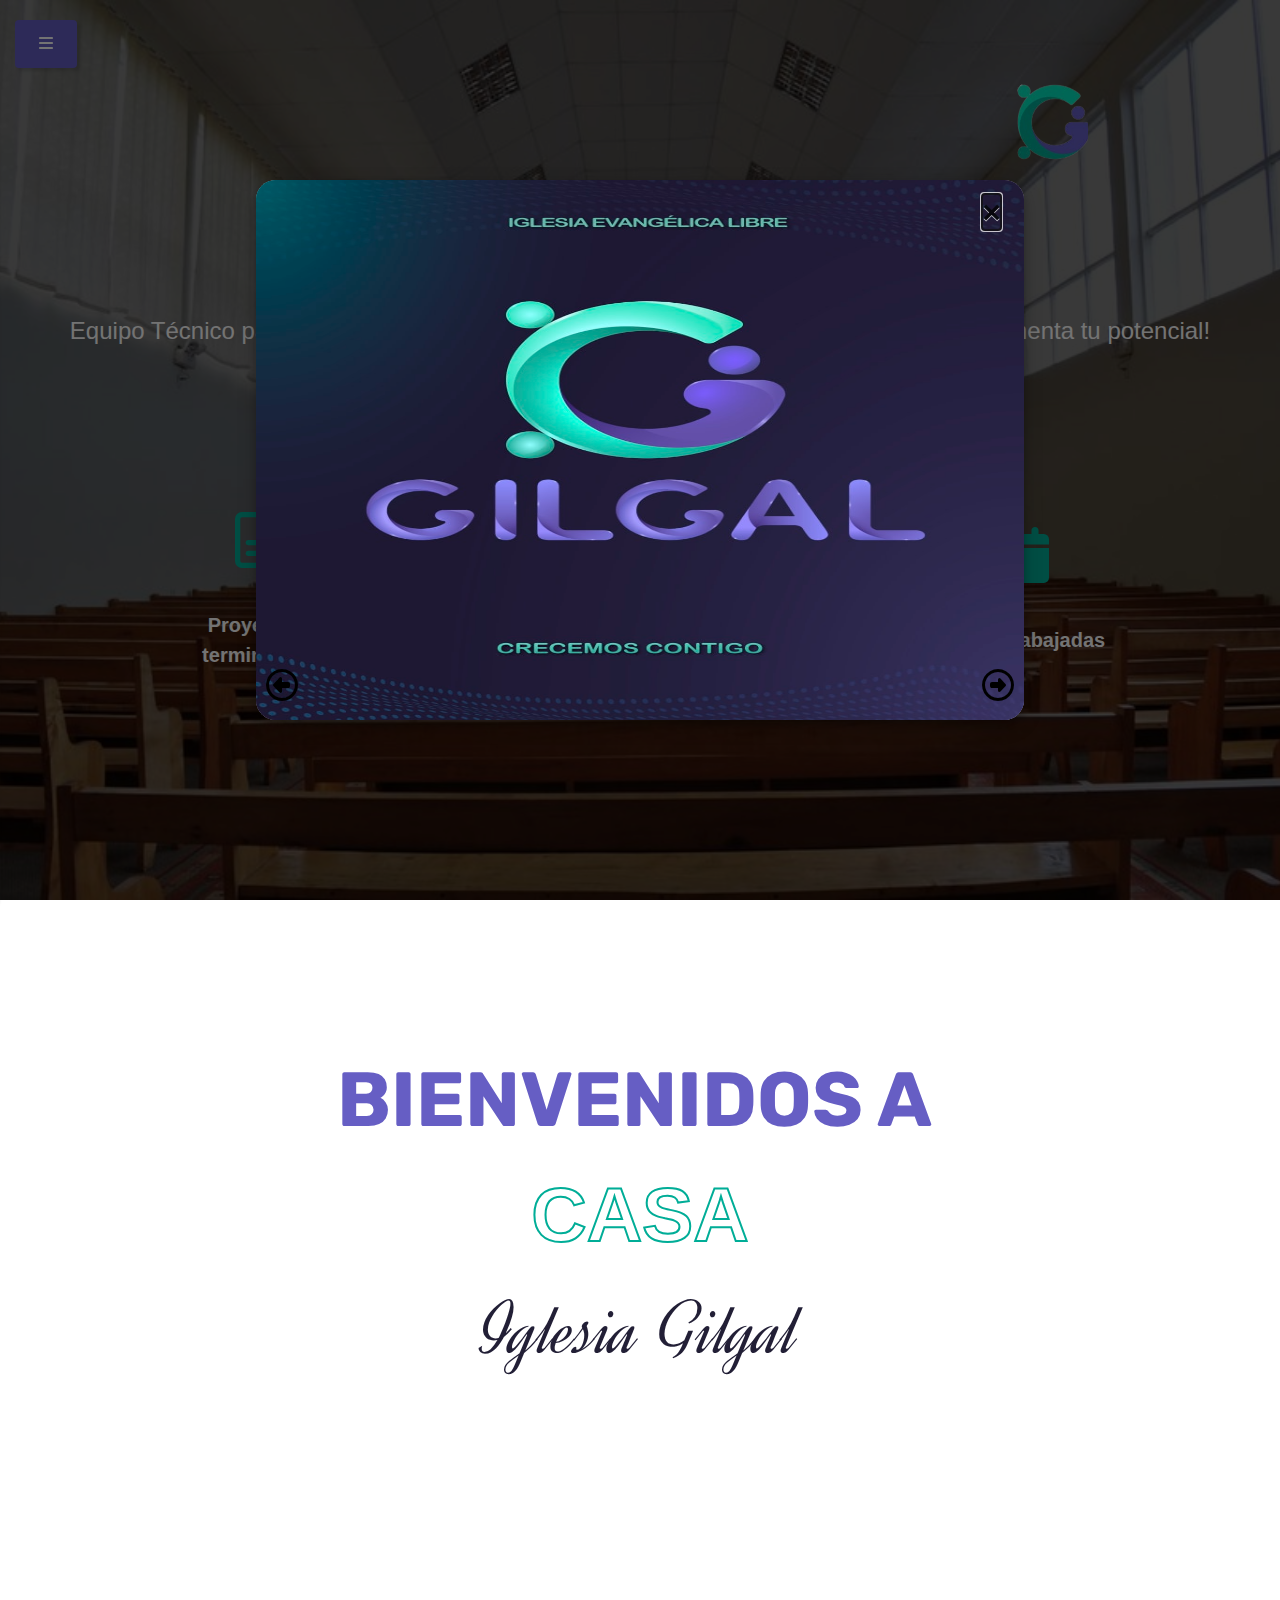
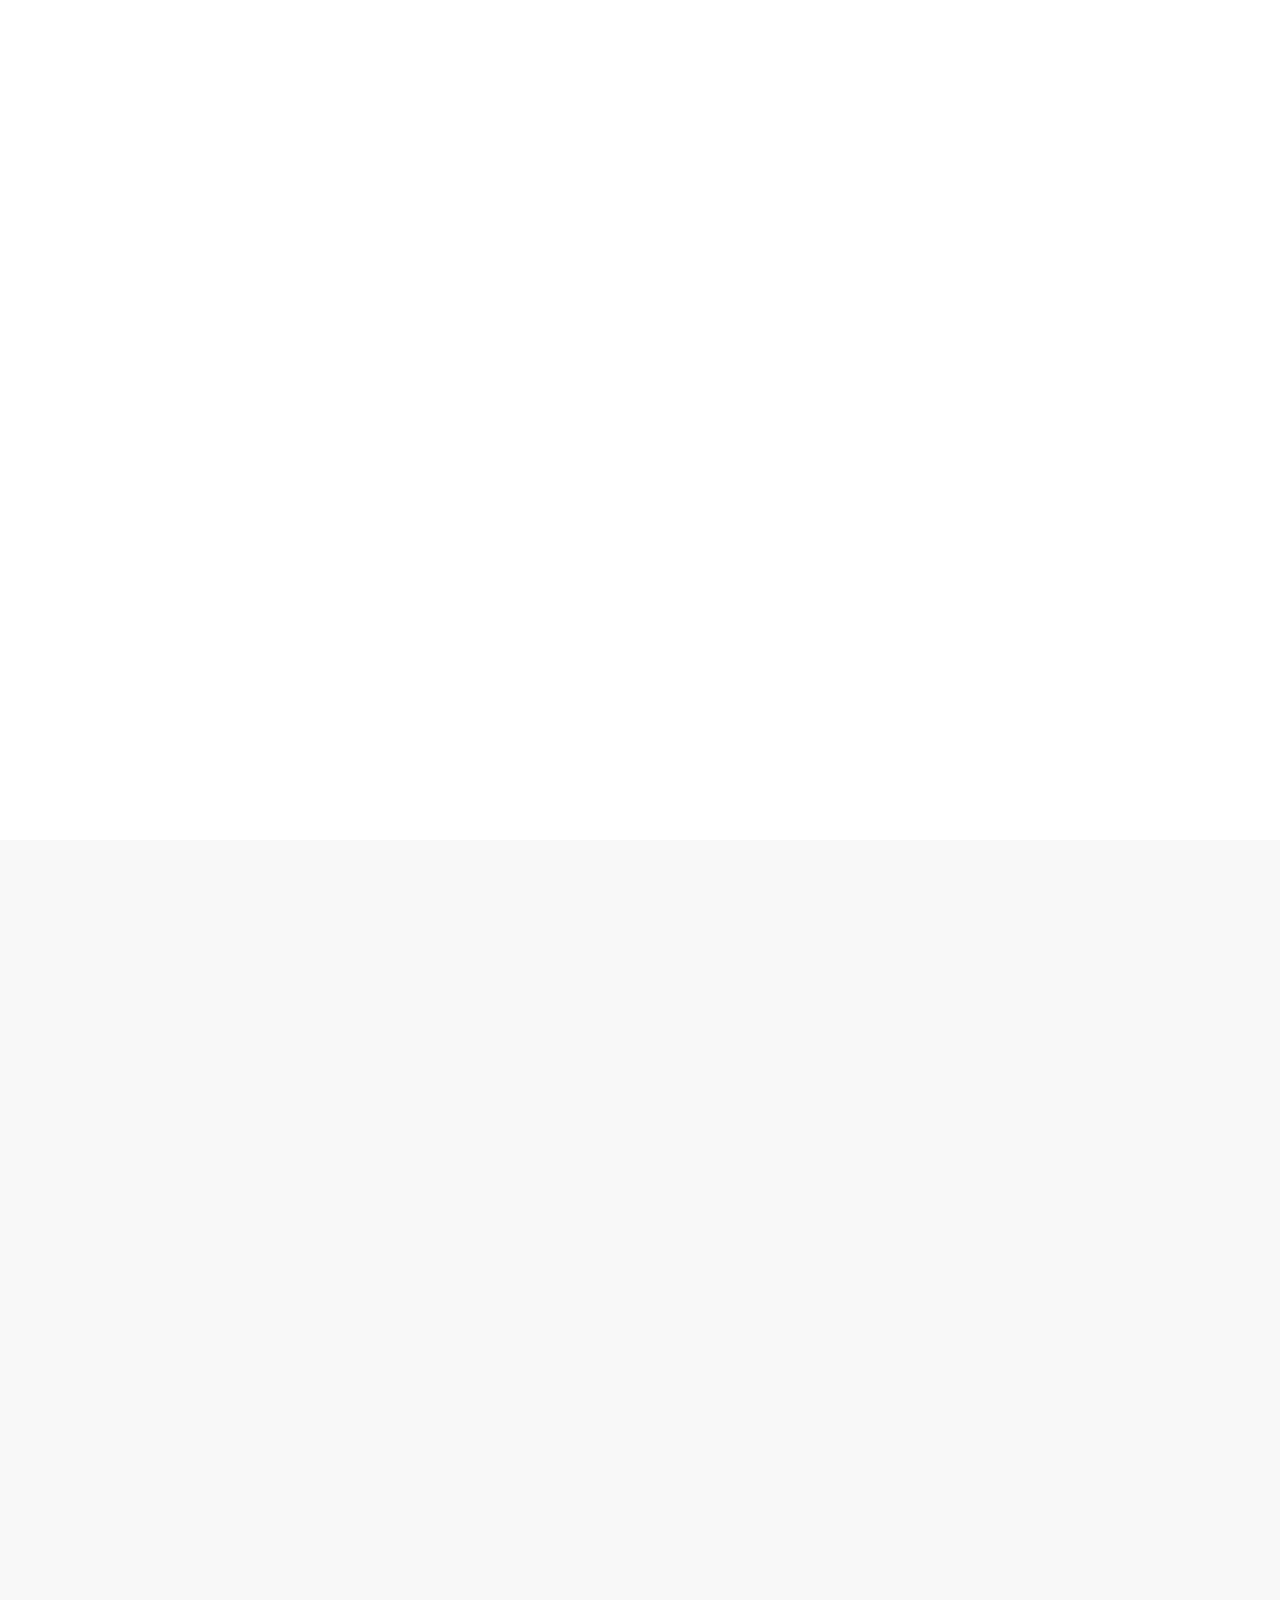
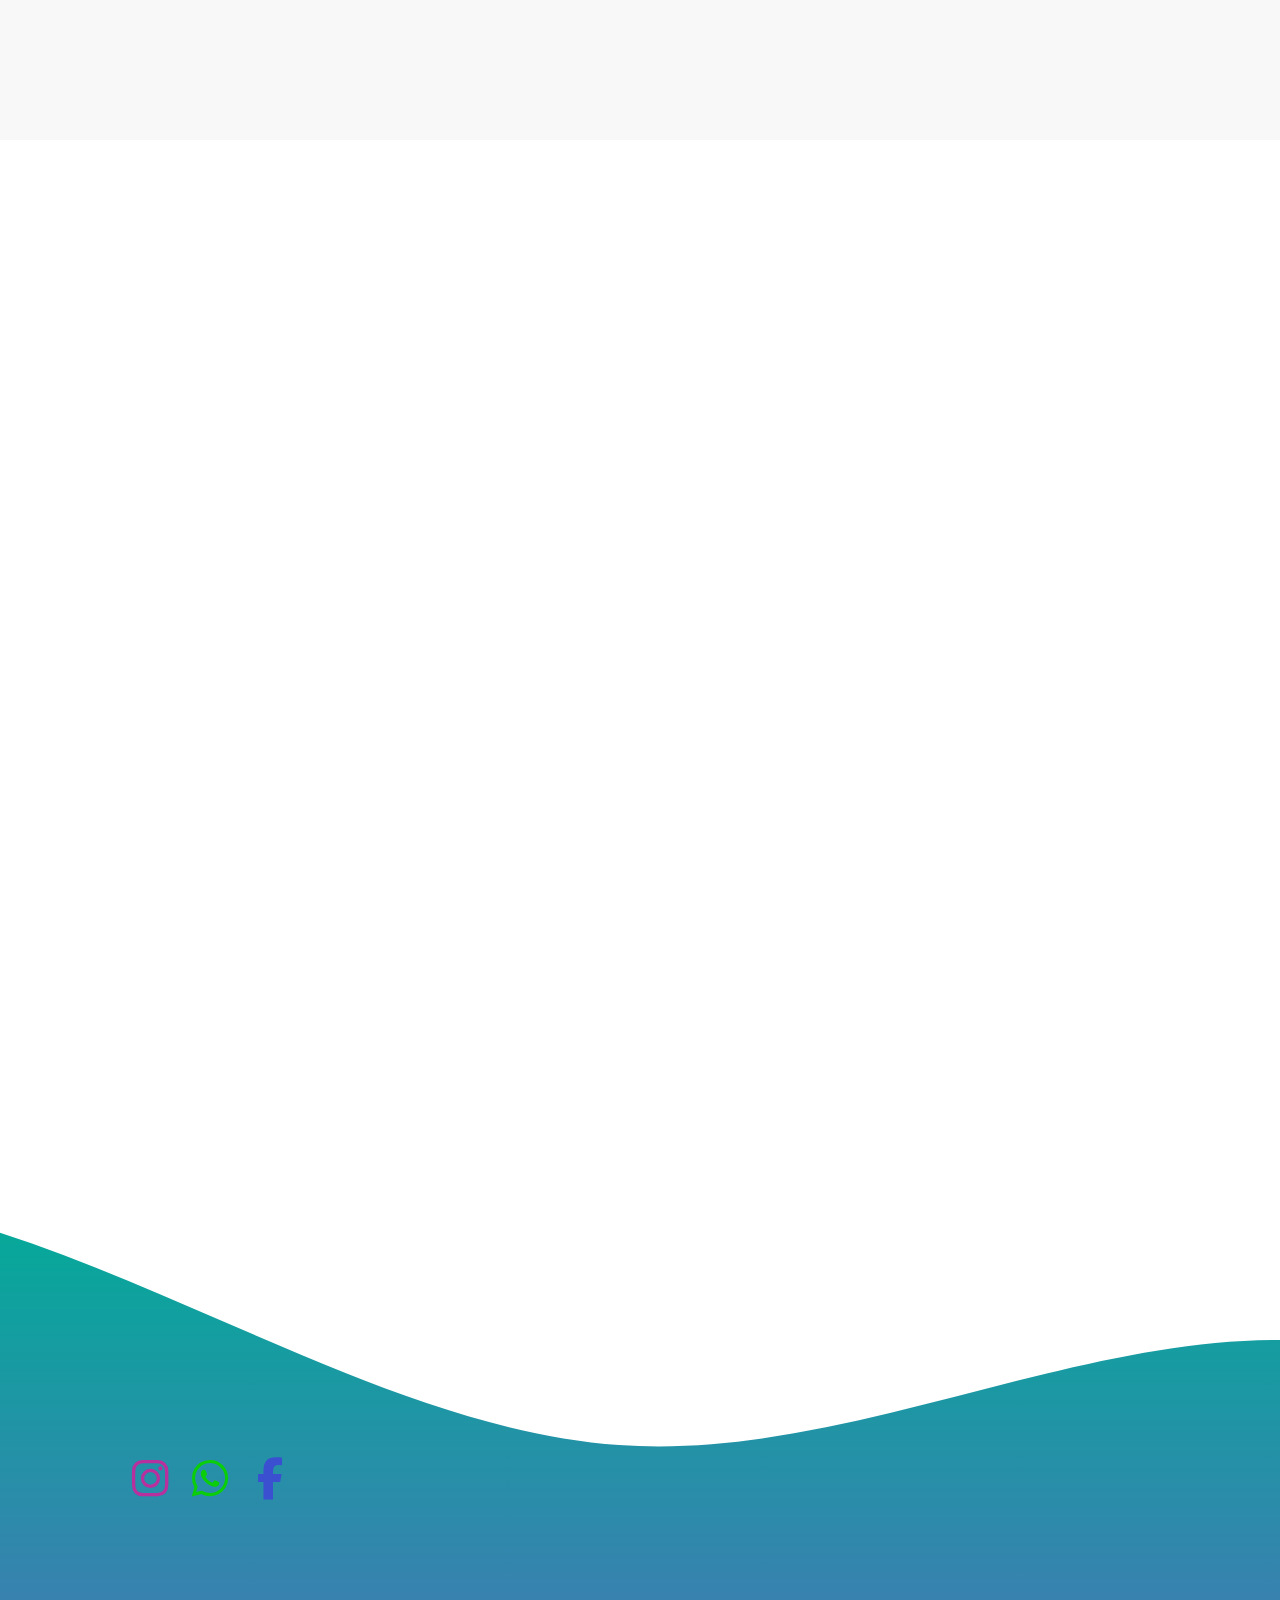
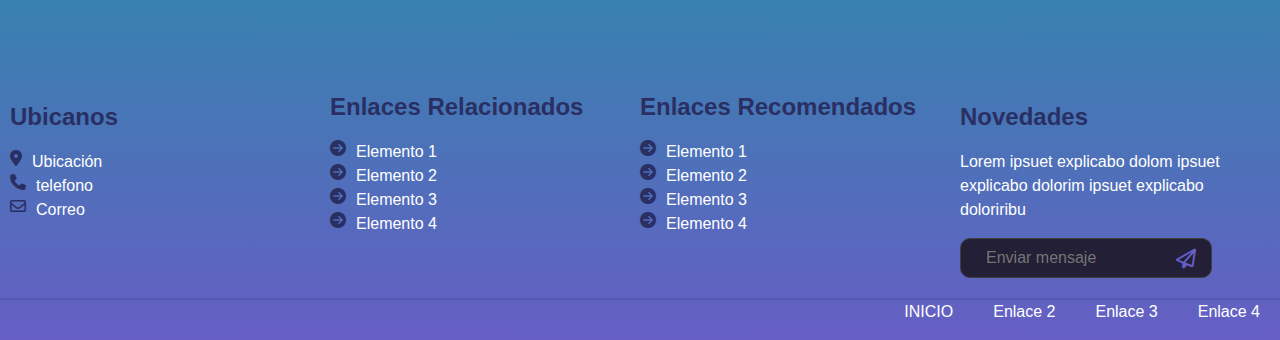
==== commit efd049ef: "retoques finales" ====
--- a/index.html
+++ b/index.html
@@ -66,15 +66,15 @@
                 </li>
                 <!-- SECCION 1 -->
                 <li>
-                    <a class="scroll-link" href="#section-1"><i class="fas fa-cog"></i> What we do</a>
+                    <a class="scroll-link" href="#section-1"><i class="fas fa-cog"></i> Seccion 1</a>
                 </li>
                 <!-- SECCION 2 -->
                 <li>
-                    <a class="scroll-link" href="#section-2"><i class="fas fa-user"></i> About us</a>
+                    <a class="scroll-link" href="#section-2"><i class="fas fa-user"></i> Seccion 2</a>
                 </li>
                 <!-- SECCION 3 -->
                 <li>
-                    <a class="scroll-link" href="#section-3"><i class="fas fa-pencil-alt"></i> Portfolio</a>
+                    <a class="scroll-link" href="#section-3"><i class="fas fa-pencil-alt"></i> Seccion 3</a>
                 </li>
                 <!-- LISTAS CON SUB-LISTAS -->
                 <li>
@@ -84,10 +84,10 @@
                     </a>
                     <ul class="collapse list-unstyled" id="otherSections">
                         <li>
-                            <a class="scroll-link" href="#section-3">Our projects</a>
+                            <a class="scroll-link" href="#section-3">Seccion 3</a>
                         </li>
                         <li>
-                            <a class="scroll-link" href="#section-4">We think that...</a>
+                            <a class="scroll-link" href="#section-4">Seccion Final</a>
                         </li>
                     </ul>
                 </li>
@@ -98,10 +98,10 @@
                     </a>
                     <ul class="collapse list-unstyled" id="otherSections">
                         <li>
-                            <a class="scroll-link" href="#section-3">Our projects</a>
+                            <a class="scroll-link" href="#section-3">Seccion 3</a>
                         </li>
                         <li>
-                            <a class="scroll-link" href="#section-4">We think that...</a>
+                            <a class="scroll-link" href="#section-4">Seccion Final</a>
                         </li>
                     </ul>
                 </li>
@@ -172,6 +172,7 @@
                         </div>
                     </div>
                 </section>
+                <!-- SECCION BIENVENIDA -->
                 <section class="section-5-container section-container" id="section-5">
                     <div class="bienvenidos" id="bienvenidos">
                         <div class="texto" id="texto">BIENVENIDOS A</div>
@@ -182,6 +183,12 @@
                 <!-- SECCION 1 -->
                 <section id="section-1" class="section-1-container section-container">
                     <div class="seccion1">
+                        <div class="TextoS1" id="TextS1">
+                            <h1>Iglesia Gilgal</h1>
+                        </div>
+                        <div class="LogoS1" id="LogoS1">
+                            <img src="assets/img/LogoGilgal.png" alt="Logo Gilgal">
+                        </div>
                         <div class="ContImgVision" id="ContImgVision">
                             <div class="ImgMV" id="ImgMv"></div>
                         </div>
@@ -261,23 +268,58 @@
                 </section>
                 <!-- SECCION 3 -->
                 <section class="section-3-container section-container" id="section-3">
-                    <div class="seccion3">
-                        <div class="texto">Texto 1</div>
-                        <div class="texto grande">Texto 2</div>
-                        <div class="texto">Texto 3</div>
-                        <div class="carrusel" style="width: 50%; height: 50%;">
-                            <div class="carrusel-imagenes">
-                              <img src="assets/img/carrusels3/imagen1.png" class="imagen-activa">
-                              <img src="assets/img/carrusels3/imagen2.png">
-                              <img src="assets/img/carrusels3/imagen3.png">
-                              <!-- Agrega más imágenes según sea necesario -->
-                            </div>
-                            <button class="carrusel-btn carrusel-btn-atras"><i class="fa-regular fa-circle-left"></i></button>
-                            <button class="carrusel-btn carrusel-btn-adelante"><i class="fa-regular fa-circle-right"></i></button>
-                          </div>
-                    </div>
-                    </section>
-
+                    <div class="seccion3" id="seccion3">
+                        <div class="texto1" id="texto1">LA IGLESIA ERES TU</div>
+                        <div class="textogrande" id="textogrande">No te pierdas nada de lo que sucede en Más Vida.</div>
+                        <div class="texto2" id="texto2">Te invitamos a seguir siendo parte de todas las actividades que tenemos como iglesia</div>
+                        <div class="carrusel">
+                            <div class="containerC">
+                                <input type="radio" name="slider" id="item-1" checked>
+                                <input type="radio" name="slider" id="item-2">
+                                <input type="radio" name="slider" id="item-3">
+                              <div class="cards">
+                                <label class="cardC" for="item-1" id="song-1">
+                                  <img src="assets/img/carrusels3/imagen1.png" alt="Imagen">
+                                </label>
+                                <label class="cardC" for="item-2" id="song-2">
+                                    <img src="assets/img/carrusels3/imagen2.png" alt="Imagen"></label>
+                                <label class="cardC" for="item-3" id="song-3">
+                                    <img src="assets/img/carrusels3/imagen3.png" alt="Imagen"></label>
+                              </div>
+                              <div class="player">
+                                <div class="upper-part">
+                                  <div class="play-icon">
+                                    <i class="fa-solid fa-earth-americas"></i>
+                                  </div>
+                                  <div class="info-area" id="test">
+                                    <label class="song-info" id="song-info-1">
+                                      <div class="titleC">Titulo Imagen</div>
+                                      <div class="sub-line">
+                                        <div class="subtitle">Subtitulo Imagen</div>
+                                        <div class="time">Numero indicativo</div>
+                                      </div>
+                                    </label>
+                                    <label class="song-info" id="song-info-2">
+                                      <div class="titleC">Words Remain</div>
+                                      <div class="sub-line">
+                                        <div class="subtitle">Moderator</div>
+                                        <div class="time">2</div>
+                                      </div>
+                                    </label>
+                                    <label class="song-info" id="song-info-3">
+                                      <div class="titleC">Falling Out</div>
+                                      <div class="sub-line">
+                                        <div class="subtitle">Otzeki</div>
+                                        <div class="time">3</div>
+                                      </div>
+                                    </label>
+                                  </div>
+                                </div>
+                              </div>
+                            </div>
+                        </div>
+                    </div>
+                </section>
                 <!-------------------------- SECCION FINAL -------------------------->
                 <section class="section-4-container section-container" id="Final">
                     <div class="Final">
@@ -289,12 +331,7 @@
                                 <li><i class="fa-regular fa-envelope"></i><a href="#">Correo</a></li>
                                 <li>
                                     <div class="parent">
-                                        <div class="child child-1">
-                                            <button class="button btn-1">
-                                                <i class="fa-brands fa-twitter" height="1em" viewBox="0 0 512 512"
-                                                    fill="#1e90ff"></i>
-                                            </button>
-                                        </div>
+
                                         <div class="child child-2">
                                             <button class="button btn-2">
                                                 <i class="fa-brands fa-instagram"></i>
--- a/assets/css/bienvenidos.css
+++ b/assets/css/bienvenidos.css
@@ -5,8 +5,8 @@
     flex-direction: column;
     justify-content: center;
     align-items: center;
-    height: 100vh;
-    font-size: 6em;
+    height: 70vh;
+    font-size: 6vw;
 }
 
 .texto {
--- a/assets/css/seccion1.css
+++ b/assets/css/seccion1.css
@@ -1,214 +1,247 @@
 .seccion1 {
-    size: min(width 100% 950px);
-    height: 100vh;
-    /* *************************** */
-    background: linear-gradient(to bottom, var(--secondary-color) 50%, white 50%);
-    /* COLOR DEL FONDO DE PANTALLA */
-    position: relative;
-
-}
+  size: min(width 100% 950px);
+  height: 100vh;
+  /* *************************** */
+  background: linear-gradient(to bottom, var(--secondary-color) 50%, white 50%);
+  /* COLOR DEL FONDO DE PANTALLA */
+  position: relative;
+
+}
+
+/* TEXTO Y LOGO*/
+.TextoS1 {
+  position: relative;
+  top: 15%;
+  left: 5%;
+  width: 14rem;
+  max-width: 14rem;
+  text-align: center;
+}
+
+.LogoS1 {
+  width: 25%;
+  height: 20%;
+  position: relative;
+  left: 73%;
+}
+
+.LogoS1 img {
+  width: 100%;
+  height: 100%;
+  border-radius: 10px;
+  -o-object-fit: cover;
+  object-fit: cover;
+}
+
+
+/* +++++++++++++++++++++++++++++++++ */
 /* CONTENEDOR IMAGEN CIRCULAR */
 .ContImgVision {
-    border-radius: 50%;
-    border: var(--secondary-color) solid 3px;
-    width: 60vw;
-    height: 60vh;
-    top: 11%;
-    left: 30%;
-    position: absolute;
-    transform: translate(-50%, -50%);
-    opacity: 0;
-    transition: opacity 0.1s ease-out;
-    /* GIRO Y DESVANECIDO */
-
-    /* -webkit-animation: rollIn 5s ease-out both;
+  border-radius: 50%;
+  border: var(--secondary-color) solid 3px;
+  width: 60vw;
+  height: 60vh;
+  top: 11%;
+  left: 30%;
+  position: absolute;
+  transform: translate(-50%, -50%);
+  opacity: 0;
+  transition: opacity 0.1s ease-out;
+  /* GIRO Y DESVANECIDO */
+
+  /* -webkit-animation: rollIn 5s ease-out both;
     animation: rollIn 3s ease-out both; */
 }
 
-.ImgMV{
-    width: 100%;
-    height: 100%;
-    position: relative;
-    background-image: url(../img/seccion1/Circular1.png);
-    border-radius: 50%;
-
-}
+.ImgMV {
+  width: 100%;
+  height: 100%;
+  position: relative;
+  background-image: url(../img/seccion1/Circular1.png);
+  border-radius: 50%;
+
+}
+
 /* CARTA DE MISION Y VISION INTERCAMBIABLE */
-    /* CONTENEDOR */
+/* CONTENEDOR */
 .ContMV {
-    color: #1b1b1b;
-    width: 23rem;
-    height: 22rem;
-    position: relative;
-    top: 45%;
-    left: 16%;
-    transform: translate(-50%, -50%);
-    outline: 6px solid #f5f5f5;
-    border-radius: 8px;
-    line-height: 150%;
-    padding: 0.4rem;
-    background: #ffffff;
-    background-blend-mode: multiply;
-    background: linear-gradient(to top, #d3cfcb, #fffcf2);
-    transition: background-color 1s ease-in-out;
-    overflow: hidden;
-    /* Para que el elemento sea invisible antes de ser animado y observado */
-    opacity: 0;
-    transition: opacity 0.1s ease-out;
-  }
-  /* CONTENEDOR MISION */
-  .ContMV-Mis {
-    left: 0;
-    position: relative;
-    display: flex;
-    flex-direction: column;
-    width: 100%;
-    height: 100%;
-    transition: transform 1s cubic-bezier(0.785, 0.135, 0.150, 0.860);
-  }
-  /* CONTENEDOR VISION */
-  .ContMV-Vis {
-    top: 0rem;
-    PADDING: 0.3rem;
-    position: absolute;
-    display: flex;
-    flex-direction: column;
-    width: 100%;
-    height: 100%;
-    transform: translateX(120%);
-    transition: transform 1s cubic-bezier(0.785, 0.135, 0.150, 0.860);
-  }
-  
-  
-  /*Text*/
-  /* TITULOS */
-  .titMV {
-    font-size: 1.2rem;
-    font-weight: bold;
-    flex: 0 0 auto;
-    top: 0vh;
-    position: relative;
-  }
-  /*Text divider*/
-  .titMV::after {
-    content: "";
-    display: block;
-    width: 50%;
-    border-radius: 50%;
-    height: 2px;
-    margin: 2px auto;
-    background-color: #1b1b1b;
-  }
-  /* PRIMER PARAFO (MISION) */
-  .textMV{
-    font-size: 1rem;
-    text-align: justify;
-  }
-  /* SEGUNDO PARRAFO (VISION) */
-  .textMV-V{
-    font-size: 1rem;
-    text-align: justify;
-    flex: 1 0 auto
-  }
-  /* Boton */
-
-  .BtnVis {
-    position: relative;
-    margin: 0;
-    padding: 0.8em 1em;
-    outline: none;
-    text-decoration: none;
-    display: flex;
-    justify-content: center;
-    align-items: center;
-    cursor: pointer;
-    border: none;
-    text-transform: uppercase;
-    background-color: #333;
-    border-radius: 10px;
-    color: #fff;
-    font-weight: 300;
-    font-size: 18px;
-    font-family: inherit;
-    z-index: 0;
-    overflow: hidden;
-    transition: all 0.3s cubic-bezier(0.02, 0.01, 0.47, 1);
-  }
-  
-  .BtnVis:hover {
-    animation: sh0 0.5s ease-in-out both;
-  }
-  
-  @keyframes sh0 {
-    0% {
-      transform: rotate(0deg) translate3d(0, 0, 0);
-    }
-  
-    25% {
-      transform: rotate(7deg) translate3d(0, 0, 0);
-    }
-  
-    50% {
-      transform: rotate(-7deg) translate3d(0, 0, 0);
-    }
-  
-    75% {
-      transform: rotate(1deg) translate3d(0, 0, 0);
-    }
-  
-    100% {
-      transform: rotate(0deg) translate3d(0, 0, 0);
-    }
-  }
-  
-  .BtnVis:hover .spanV {
-    animation: storm 0.7s ease-in-out both;
-    animation-delay: 0.06s;
-  }
-  
-  .BtnVis::before,
-  .BtnVis::after {
-    content: '';
-    position: absolute;
-    right: 0;
-    bottom: 0;
-    width: 100px;
-    height: 100px;
-    border-radius: 50%;
-    background: #fff;
-    opacity: 0;
-    transition: transform 0.15s cubic-bezier(0.02, 0.01, 0.47, 1), opacity 0.15s cubic-bezier(0.02, 0.01, 0.47, 1);
-    z-index: -1;
-    transform: translate(100%, -25%) translate3d(0, 0, 0);
-  }
-  
-  .BtnVis:hover::before,
-  .BtnVis:hover::after {
-    opacity: 0.15;
-    transition: transform 0.2s cubic-bezier(0.02, 0.01, 0.47, 1), opacity 0.2s cubic-bezier(0.02, 0.01, 0.47, 1);
-  }
-  
-  .BtnVis:hover::before {
-    transform: translate3d(50%, 0, 0) scale(0.9);
-  }
-  
-  .BtnVis:hover::after {
-    transform: translate(50%, 0) scale(1.1);
-  }
-  
-  
-  
-  /*Hover*/
-  .ContMV:hover {
-    background-color: #1b1b1b25;
-  }
-  
-  .ContMV:hover .ContMV-Mis {
-    transform: translateX(-100%);
-  }
-  
-  .ContMV:hover .ContMV-Vis {
-    transform: translateX(0);
-  }
-  
-  +  color: #1b1b1b;
+  width: 23rem;
+  height: 22rem;
+  position: relative;
+  top: 10%;
+  left: 16%;
+  transform: translate(-50%, -50%);
+  outline: 6px solid #f5f5f5;
+  border-radius: 8px;
+  line-height: 150%;
+  padding: 0.4rem;
+  background: #ffffff;
+  background-blend-mode: multiply;
+  background: linear-gradient(to top, #d3cfcb, #fffcf2);
+  transition: background-color 1s ease-in-out;
+  overflow: hidden;
+  /* Para que el elemento sea invisible antes de ser animado y observado */
+  opacity: 0;
+  transition: opacity 0.1s ease-out;
+}
+
+/* CONTENEDOR MISION */
+.ContMV-Mis {
+  left: 0;
+  position: relative;
+  display: flex;
+  flex-direction: column;
+  width: 100%;
+  height: 100%;
+  transition: transform 1s cubic-bezier(0.785, 0.135, 0.150, 0.860);
+}
+
+/* CONTENEDOR VISION */
+.ContMV-Vis {
+  top: 0rem;
+  PADDING: 0.3rem;
+  position: absolute;
+  display: flex;
+  flex-direction: column;
+  width: 100%;
+  height: 100%;
+  transform: translateX(120%);
+  transition: transform 1s cubic-bezier(0.785, 0.135, 0.150, 0.860);
+}
+
+
+/*Text*/
+/* TITULOS */
+.titMV {
+  font-size: 1.2rem;
+  font-weight: bold;
+  flex: 0 0 auto;
+  top: 0vh;
+  position: relative;
+}
+
+/*Text divider*/
+.titMV::after {
+  content: "";
+  display: block;
+  width: 50%;
+  border-radius: 50%;
+  height: 2px;
+  margin: 2px auto;
+  background-color: #1b1b1b;
+}
+
+/* PRIMER PARAFO (MISION) */
+.textMV {
+  font-size: 1rem;
+  text-align: justify;
+}
+
+/* SEGUNDO PARRAFO (VISION) */
+.textMV-V {
+  font-size: 1rem;
+  text-align: justify;
+  flex: 1 0 auto
+}
+
+/* Boton */
+
+.BtnVis {
+  position: relative;
+  margin: 0;
+  padding: 0.8em 1em;
+  outline: none;
+  text-decoration: none;
+  display: flex;
+  justify-content: center;
+  align-items: center;
+  cursor: pointer;
+  border: none;
+  text-transform: uppercase;
+  background-color: #333;
+  border-radius: 10px;
+  color: #fff;
+  font-weight: 300;
+  font-size: 18px;
+  font-family: inherit;
+  z-index: 0;
+  overflow: hidden;
+  transition: all 0.3s cubic-bezier(0.02, 0.01, 0.47, 1);
+}
+
+.BtnVis:hover {
+  animation: sh0 0.5s ease-in-out both;
+}
+
+@keyframes sh0 {
+  0% {
+    transform: rotate(0deg) translate3d(0, 0, 0);
+  }
+
+  25% {
+    transform: rotate(7deg) translate3d(0, 0, 0);
+  }
+
+  50% {
+    transform: rotate(-7deg) translate3d(0, 0, 0);
+  }
+
+  75% {
+    transform: rotate(1deg) translate3d(0, 0, 0);
+  }
+
+  100% {
+    transform: rotate(0deg) translate3d(0, 0, 0);
+  }
+}
+
+.BtnVis:hover .spanV {
+  animation: storm 0.7s ease-in-out both;
+  animation-delay: 0.06s;
+}
+
+.BtnVis::before,
+.BtnVis::after {
+  content: '';
+  position: absolute;
+  right: 0;
+  bottom: 0;
+  width: 100px;
+  height: 100px;
+  border-radius: 50%;
+  background: #fff;
+  opacity: 0;
+  transition: transform 0.15s cubic-bezier(0.02, 0.01, 0.47, 1), opacity 0.15s cubic-bezier(0.02, 0.01, 0.47, 1);
+  z-index: -1;
+  transform: translate(100%, -25%) translate3d(0, 0, 0);
+}
+
+.BtnVis:hover::before,
+.BtnVis:hover::after {
+  opacity: 0.15;
+  transition: transform 0.2s cubic-bezier(0.02, 0.01, 0.47, 1), opacity 0.2s cubic-bezier(0.02, 0.01, 0.47, 1);
+}
+
+.BtnVis:hover::before {
+  transform: translate3d(50%, 0, 0) scale(0.9);
+}
+
+.BtnVis:hover::after {
+  transform: translate(50%, 0) scale(1.1);
+}
+
+
+
+/*Hover*/
+.ContMV:hover {
+  background-color: #1b1b1b25;
+}
+
+.ContMV:hover .ContMV-Mis {
+  transform: translateX(-100%);
+}
+
+.ContMV:hover .ContMV-Vis {
+  transform: translateX(0);
+}--- a/assets/css/seccion3.css
+++ b/assets/css/seccion3.css
@@ -1,49 +1,240 @@
-.seccion3{
-    size: min(width 100% 950px);
-    height: 100vh;
-    border: 1px black solid;
-    display: flex;
-    flex-direction: column;
-    align-items: center;
-    text-align: center;
-}
+.seccion3 {
+  size: min(width 100% 950px);
+  height: 100vh;
+  display: flex;
+  flex-direction: column;
+  align-items: center;
+  text-align: center;
+  opacity: 0;
+}
+
+/* +++++++++++++++++++++++++++++++++++++++++ */
+/* TEXTO DE TITULOS Y SUBTITULOS */
+/* +++++++++++++++++++++++++++++++++++++++++ */
+.texto1 {
+  color: rgb(191, 191, 38);
+  font-size: 20px;
+  margin-top: 2%;
+  font-weight: 600;
+  animation-delay: 1.5s;
+  opacity: 0;
+
+}
+
+.texto1:hover {
+  animation: vibrate 2s infinite;
+  font-size: 24px;
+  transition: 1s all;
+}
+
+.textogrande {
+  color: black;
+  font-size: 35px;
+  font-weight: 900;
+  animation-delay: 3s;
+  opacity: 0;
+}
+.textogrande:hover {
+  animation: vibrate 2s infinite;
+  font-size: 38px;
+  transition: 1s all;
+}
+
+.texto2 {
+  font-size: 20px;
+  color: #1c1616;
+  animation-delay: 3s;
+  opacity: 0;
+}
+.texto2:hover {
+  animation: vibrate 2s infinite;
+  font-size: 24px;
+  transition: 1s all;
+}
+
+
+/* +++++++++++++++++++++++++++++++++++++++++ */
+/* ESTILOS DEL CARRUSEL DE IMAGENES */
+/* +++++++++++++++++++++++++++++++++++++++++ */
+@import url("https://fonts.googleapis.com/css?family=DM+Sans:400,500,700&display=swap");
 
 .carrusel {
-    position: relative;
-    overflow: hidden;
-  }
-  
-  .carrusel-imagenes {
-    width: 100%;
-    height: 100%;
-    display: flex;
-    transition: transform 0.5s ease-in-out;
-  }
-  
-  .carrusel-imagenes img {
-    width: 100%;
-    display: none;
-  }
-  
-  .carrusel-imagenes img.imagen-activa {
-    display: block;
-  }
-  
-  .carrusel-btn {
-    position: absolute;
-    top: 50%;
-    transform: translateY(-50%);
-    background: none;
-    border: none;
-    font-size: 2rem;
-    cursor: pointer;
-  }
-  
-  .carrusel-btn-atras {
-    left: 10px;
-  }
-  
-  .carrusel-btn-adelante {
-    right: 10px;
-  }
-  +  position: relative;
+  display: flex;
+  width: 100%;
+  height: 70%;
+  align-items: center;
+  justify-content: center;
+  font-family: "DM Sans", sans-serif;
+  transition: background 0.4s ease-in;
+}
+
+.carrusel.blue {
+  background-color: #428aa6;
+}
+
+input[type=radio] {
+  display: none;
+}
+
+.cardC {
+  position: absolute;
+  width: 60%;
+  height: 100%;
+  left: 0;
+  right: 0;
+  margin: auto;
+  transition: transform 0.4s ease;
+  cursor: pointer;
+}
+
+.containerC {
+  width: 100%;
+  height: 100%;
+  transform-style: preserve-3d;
+  display: flex;
+  justify-content: center;
+  flex-direction: column;
+  align-items: center;
+}
+
+.cards {
+  position: relative;
+  width: 100%;
+  height: 80%;
+  margin-bottom: 10px;
+  margin-top: 10px;
+}
+
+.cards img {
+  width: 100%;
+  height: 100%;
+  border-radius: 10px;
+  -o-object-fit: cover;
+  object-fit: cover;
+}
+
+#item-1:checked~.cards #song-3,
+#item-2:checked~.cards #song-1,
+#item-3:checked~.cards #song-2 {
+  transform: translatex(-40%) scale(0.8);
+  opacity: 0.4;
+  z-index: 0;
+}
+
+#item-1:checked~.cards #song-2,
+#item-2:checked~.cards #song-3,
+#item-3:checked~.cards #song-1 {
+  transform: translatex(40%) scale(0.8);
+  opacity: 0.4;
+  z-index: 0;
+}
+
+#item-1:checked~.cards #song-1,
+#item-2:checked~.cards #song-2,
+#item-3:checked~.cards #song-3 {
+  transform: translatex(0) scale(1);
+  opacity: 1;
+  z-index: 1;
+}
+
+#item-1:checked~.cards #song-1 img,
+#item-2:checked~.cards #song-2 img,
+#item-3:checked~.cards #song-3 img {
+  box-shadow: 0px 0px 5px 0px rgba(81, 81, 81, 0.47);
+}
+
+.player {
+  background-color: #1c1616;
+  border-radius: 8px;
+  min-width: 360px;
+  height: 20%;
+  padding: 10px 10px;
+}
+
+.upper-part {
+  position: relative;
+  display: flex;
+  align-items: center;
+  /* margin-bottom: 20px; */
+  /* margin-top: 0px; */
+  height: 84%;
+  overflow: hidden;
+}
+
+.play-icon {
+  margin-right: 0rem;
+  font-size: 2rem;
+  color: var(--primary-color);
+  margin-left: 1rem;
+}
+
+.song-info {
+  width: calc(100% - 32px);
+  display: block;
+}
+
+.song-info .titleC {
+  color: var(--secondary-color);
+  font-weight: 600;
+  font-size: 14px;
+  line-height: 19px;
+}
+
+.sub-line {
+  display: flex;
+  justify-content: space-between;
+  width: 100%;
+}
+
+.subtitle,
+.time {
+  font-size: 1rem;
+  line-height: 16px;
+  color: #c6c5c6;
+}
+
+.time {
+  font-size: 1rem;
+  line-height: 16px;
+  color: #a5a5a5;
+  font-weight: 500;
+  margin-left: auto;
+}
+
+.progress-bar {
+  height: 3px;
+  width: 100%;
+  background-color: #e9efff;
+  border-radius: 2px;
+  overflow: hidden;
+}
+
+.progress {
+  display: block;
+  position: relative;
+  width: 60%;
+  height: 100%;
+  background-color: #2992dc;
+  border-radius: 6px;
+}
+
+.info-area {
+  width: 85%;
+  position: absolute;
+  top: 0;
+  left: 4em;
+  transition: transform 0.4s ease-in;
+}
+
+#item-2:checked~.player #test {
+  transform: translateY(0);
+}
+
+#item-2:checked~.player #test {
+  transform: translateY(-40px);
+}
+
+#item-3:checked~.player #test {
+  transform: translateY(-80px);
+}--- a/assets/css/Final.css
+++ b/assets/css/Final.css
@@ -36,7 +36,7 @@
 
   }
   .Foot {
-    border-top: 2px #2a2f63 solid; 
+    border-top: 2px #2a2f632a solid; 
     display: flex;
     justify-content: flex-end;
     
@@ -124,9 +124,16 @@
   width: 100%;
   height: 100%;
   display: flex;
-  justify-content: center;
-  align-items: center;
-}
+  position: relative;
+  top: -23rem;
+  left: 50PX;
+  justify-content: center;
+  align-items: center;
+}
+.parent i {
+    font-size: 42px; /* Cambia esto al tamaño que desees */
+}
+
 
 .child {
   width: 50px;
--- a/assets/css/animaciones.css
+++ b/assets/css/animaciones.css
@@ -211,7 +211,47 @@
     opacity: 1;
   }
 }
-
+@keyframes blur-in-expand {
+  0% {
+    transform: scale(0);
+    filter: blur(12px);
+    opacity: 0
+  }
+
+  100% {
+    transform: scale(1);
+    filter: blur(0);
+    opacity: 1
+  }
+}
+
+@keyframes blur-in {
+  0% {
+    filter: blur(12px);
+    opacity: 0
+  }
+
+  100% {
+    filter: blur(0);
+    opacity: 1
+  }
+}
+@keyframes tracking-in-expand-forward-bottom {
+  0% {
+      letter-spacing: -.2em;
+      transform: translateZ(-700px) translateY(100px);
+      opacity: 0
+  }
+
+  40% {
+      opacity: .6
+  }
+
+  100% {
+      transform: translateZ(0) translateY(0);
+      opacity: 1
+  }
+}
 @keyframes roll-in-left {
   0% {
     -webkit-transform: translateX(-800px) rotate(-540deg);
--- a/assets/css/animacion-class.css
+++ b/assets/css/animacion-class.css
@@ -9,23 +9,45 @@
     animation: roll-in-right 3s ease-out 1.2s both;
     opacity: 1;
 }
+
 .typing {
     -webkit-animation: typing 3.5s steps(40, end), blink-caret .75s step-end infinite;
     animation: typing 3.5s steps(40, end), blink-caret .75s step-end infinite;
     opacity: 1;
 }
+
 .scale-up-horizontal-right {
-    animation: scale-up-horizontal-right 1.5s linear 1s infinite 
+    animation: scale-up-horizontal-right 1.5s linear 1s infinite
 }
 
 .shadow-drop-center {
     animation: shadow-drop-center 3s linear infinite
 }
-.scale-up-center{animation:scale-up-center 2s; } 
+
+.tracking-in-expand-forward-bottom {
+    animation: tracking-in-expand-forward-bottom 1.55s linear both;
+    opacity: 1;
+}
+
+.scale-up-center {
+    animation: scale-up-center 2s;
+}
 
 .vibrate {
     animation: vibrate 1.5s linear forwards
 }
+
+.blur-in {
+    animation: blur-in 2s linear both;
+    opacity: 1;
+}
+
+.blur-in-expand {
+    animation: blur-in-expand 1s linear both;
+    opacity: 1;
+
+}
+
 .roll-in-right2 {
     -webkit-animation: roll-in-right 3s ease-out 4s both;
     animation: roll-in-right 3s ease-out 4s both;
@@ -49,25 +71,30 @@
     animation: zoomInUp 3s both 1.5s ease-in-out;
     opacity: 1;
 }
+
 .zoomInUp2 {
     -webkit-animation: zoomInUp;
     animation: zoomInUp 3.5s both 2.5s ease-in-out;
     opacity: 1;
 }
+
 .zoomInDown {
     -webkit-animation: zoomInDown 3s both 1.3s ease-in-out;
     animation: zoomInDown 3s both 1.3s ease-in-out;
     opacity: 1;
 }
+
 .zoomInRight {
     -webkit-animation: zoomInDown 3s both 1.3s ease-in-out;
     animation: zoomInDown 3s both 2s ease-in-out;
     opacity: 1;
 }
-.aparecer{
+
+.aparecer {
     animation: aparecer 2s forwards;
 }
+
 .hinge {
     -webkit-animation: hinge;
     animation: hinge 3s forwards;
-  }+}--- a/assets/css/media-queries.css
+++ b/assets/css/media-queries.css
@@ -163,6 +163,17 @@
 		align-items: center;
 		justify-content: center;
 		text-align: center;
+	}
+	.parent {
+		width: 100%;
+		height: 100%;
+		display: flex;
+		position: initial;
+		justify-content: center;
+		align-items: center;
+	  }
+	  .parent i {
+		font-size: 23px; /* Cambia esto al tamaño que desees */
 	}
 
 
@@ -755,7 +766,7 @@
 
 	.ContMV {
 		left: 22%;
-		top: 40%;
+		top: 8%;
 		height: 20rem;
 	}
 
